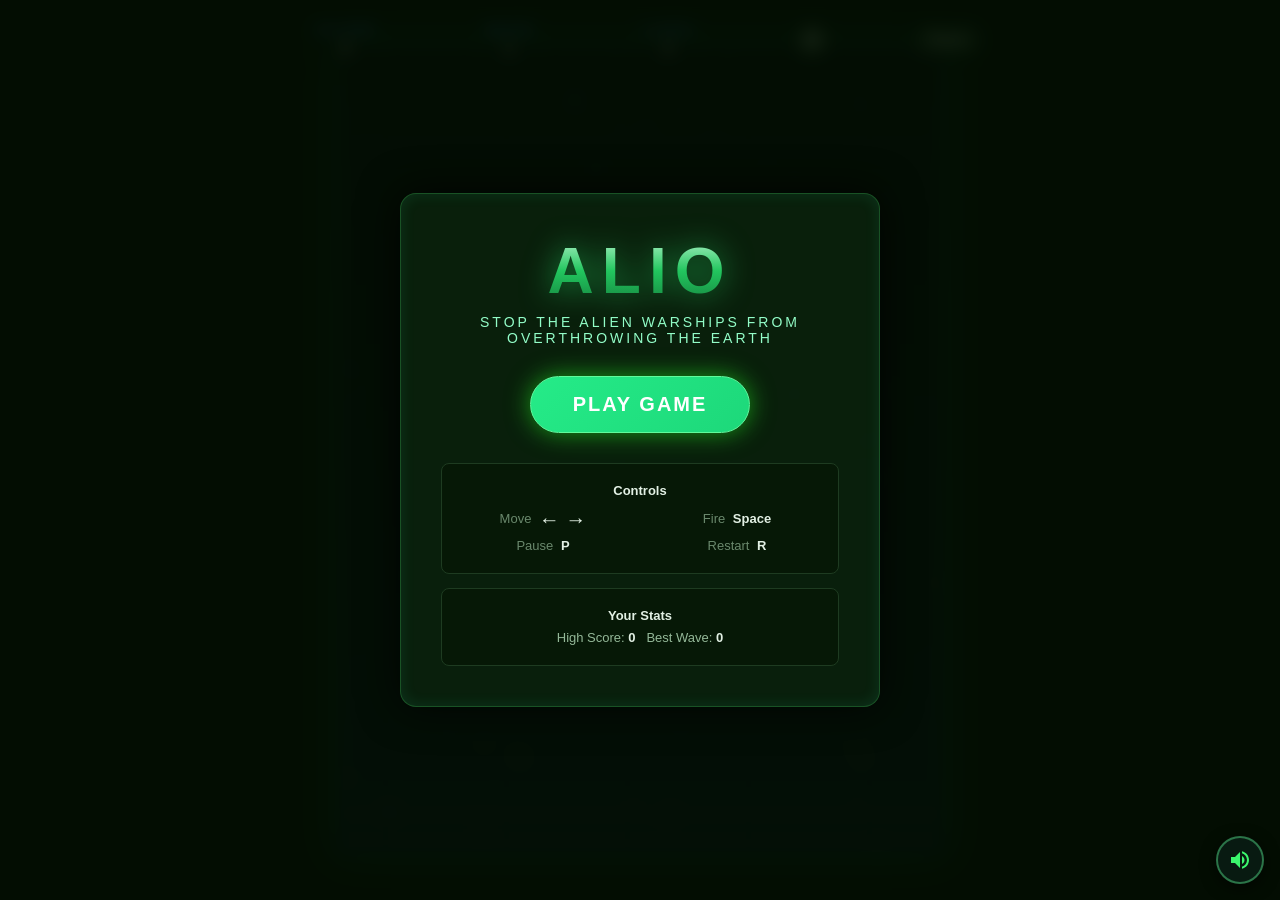
==== index.html @ 16fac97c "Update print statement from 'Hello' to 'Goodbye'" ====
<!DOCTYPE html>
<html lang="en">
<head>
<meta charset="UTF-8">
<meta name="viewport" content="width=device-width, initial-scale=1.0, maximum-scale=1.0, user-scalable=no">
<title>Alio</title>
<link rel="icon" type="image/png" href="alio-fav.png">
<style>
* { box-sizing: border-box; margin: 0; padding: 0; }
html, body {
width: 100%;
height: 100%;
overflow: hidden;
background: #030a06;
color: #eaf2ff;
font-family: 'Segoe UI', Tahoma, Geneva, Verdana, sans-serif;
touch-action: none;
}
body {
display: flex;
justify-content: center;
align-items: center;
}
/* Main fixed-ratio viewport wrapper */
.viewport-container {
position: relative;
width: 100vw;
height: 100vh;
display: flex;
justify-content: center;
align-items: center;
background: #010604;
}
/* Canvas maintains true pixel aspect ratio */
canvas {
display: block;
background: #020c06;
box-shadow: 0 0 35px rgba(0, 255, 136, 0.25);
border: 1px solid #1f3d31;
-webkit-tap-highlight-color: transparent;
-webkit-touch-callout: none;
-webkit-user-select: none;
user-select: none;
touch-action: none;
}
.viewport-container {
touch-action: auto;
}
/* Buttons */
.play-btn, .m-btn, .hud-btn {
-webkit-tap-highlight-color: transparent;
-webkit-user-select: none;
user-select: none;
touch-action: manipulation;
-webkit-touch-callout: none;
}
/* Touch adaptations */
html.is-touch .controls-card { display: none !important; }
html.is-touch .controls-card-mobile { display: block !important; }
html.is-touch .hud-btn { font-size: 14px; }

.overlay-screen {
position: absolute;
top: 0; left: 0; width: 100%; height: 100%;
display: flex;
flex-direction: column;
justify-content: center;
align-items: center;
background: rgba(4, 15, 3, 0.88);
backdrop-filter: blur(8px);
z-index: 10;
transition: opacity 0.3s ease;
}
#win-overlay {
background: rgba(3, 15, 3, 0);
backdrop-filter: blur(2px);
}
#win-overlay .menu-box {
background: rgba(13, 41, 18, 0.28);
border: 1px solid rgba(64, 200, 132, 0.12);
box-shadow: 0 8px 30px rgba(0,0,0,0.5);
}
.hidden {
display: none !important;
}
.menu-box {
text-align: center;
padding: 40px;
border-radius: 16px;
background: rgba(13, 41, 17, 0.7);
border: 1px solid rgba(64, 200, 96, 0.3);
box-shadow: 0 0 40px rgba(0, 0, 0, 0.8), inset 0 0 15px rgba(50, 255, 183, 0.1);
max-width: 480px;
width: 90%;
}
h1.title {
font-size: 52px;
font-weight: 900;
letter-spacing: 8px;
margin-bottom: 6px;
background: linear-gradient(180deg, #bbf7d0 0%, #22c55e 50%, #15803d 100%);
-webkit-background-clip: text;
-webkit-text-fill-color: transparent;
filter: drop-shadow(0 0 15px rgba(34, 197, 94, 0.7));
animation: titleGlowPulse 2.5s ease-in-out infinite alternate, titleFloat 3s ease-in-out infinite;
display: inline-block;
}
@keyframes titleGlowPulse {
0% {
filter: drop-shadow(0 0 12px rgba(34, 197, 94, 0.6)) drop-shadow(0 0 25px rgba(74, 222, 128, 0.4));
}
100% {
filter: drop-shadow(0 0 24px rgba(34, 197, 94, 0.9)) drop-shadow(0 0 45px rgba(74, 222, 128, 0.8));
}
}
@keyframes titleFloat {
0%, 100% {
transform: translateY(0) scale(1);
}
50% {
transform: translateY(-5px) scale(1.03);
}
}
.subtitle {
color: #93fdc8;
font-size: 14px;
letter-spacing: 3px;
margin-bottom: 30px;
text-transform: uppercase;
}
.play-btn {
padding: 16px 42px;
font-size: 20px;
font-weight: 800;
letter-spacing: 2px;
color: #ffffff;
background: linear-gradient(135deg, #25eb88 0%, #1dd87a 100%);
border: 1px solid #60fa9b;
border-radius: 30px;
cursor: pointer;
box-shadow: 0 0 25px rgba(37, 235, 37, 0.6);
transition: transform 0.15s ease, box-shadow 0.15s ease, background 0.15s ease;
text-transform: uppercase;
}
.play-btn:hover {
transform: scale(1.06);
background: linear-gradient(135deg, #3bf66d 0%, #1dd81d 100%);
box-shadow: 0 0 35px rgba(59, 246, 134, 0.9);
}
.play-btn:active {
transform: scale(0.98);
}
.controls-card {
margin-top: 30px;
padding: 16px;
background: rgba(4, 20, 4, 0.6);
border-radius: 8px;
border: 1px solid #1e3b21;
font-size: 13px;
color: #94b898;
line-height: 1.6;
}
.controls-card b {
color: #e2f0e4;
}

/* HUD Header */
.hud-overlay {
position: absolute;
top: 15px;
left: 50%;
transform: translateX(-50%);
width: 90%;
max-width: 680px;
display: flex;
justify-content: space-between;
align-items: center;
font-weight: 800;
font-size: 16px;
letter-spacing: 1px;
z-index: 5;
pointer-events: none;
}
.hud-item {
background: rgba(10, 30, 21, 0.7);
padding: 6px 14px;
border-radius: 20px;
border: 1px solid rgba(255, 255, 255, 0.1);
box-shadow: 0 4px 12px rgba(0,0,0,0.4);
}
.hud-itemz {
color: #3068c2;
padding: 6px 14px;
border-radius: 20px;
border: 1px solid rgba(255, 255, 255, 0.1);
box-shadow: 0 4px 12px rgba(0,0,0,0.4);
text-align: center;
}
.hud-item b {
color: #60fa6a;
}
.hud-itemz b {
color: #f1f1f1;
}
.hud-btn {
pointer-events: auto;
padding: 6px 14px;
font-size: 12px;
font-weight: bold;
background: #1e3b23;
color: #fff;
border: 1px solid #47694a;
border-radius: 20px;
cursor: pointer;
}
.hud-btn:hover { background: #33553f; }

/* Bottom Right Mute Button */
.mute-toggle-btn {
position: fixed;
bottom: 16px;
right: 16px;
z-index: 100;
width: 48px;
height: 48px;
border-radius: 50%;
background: rgba(10, 30, 21, 0.85);
border: 2px solid rgba(96, 250, 155, 0.4);
box-shadow: 0 4px 15px rgba(0,0,0,0.6);
color: #3bf66d;
display: flex;
align-items: center;
justify-content: center;
cursor: pointer;
outline: none;
transition: transform 0.15s ease, border-color 0.15s ease;
}
.mute-toggle-btn:hover {
transform: scale(1.08);
border-color: rgba(96, 250, 155, 0.8);
}
.mute-toggle-btn:active {
transform: scale(0.92);
}
.mute-toggle-btn svg {
width: 24px;
height: 24px;
fill: currentColor;
}

.mobile-controls {
position: absolute;
bottom: 38px;
left: 50%;
transform: translateX(-50%);
display: none;
gap: 12px;
z-index: 12;
pointer-events: auto;
}
.mobile-controls .m-btn {
padding: 12px 16px;
font-size: 16px;
font-weight: 800;
border-radius: 12px;
border: 1px solid rgba(255,255,255,0.08);
background: linear-gradient(180deg,#11271b 0%, #0b2014 100%);
color: #fff;
box-shadow: 0 6px 20px rgba(2, 23, 12, 0.6);
cursor: pointer;
}
.mobile-controls .m-btn:active { transform: scale(0.98); }

@media (max-width: 640px) {
.menu-box { padding: 24px; max-width: 96%; }
h1.title { font-size: 28px; letter-spacing: 3px; }
.subtitle { font-size: 12px; }
.play-btn { padding: 14px 28px; font-size: 18px; }
.controls-card { font-size: 15px; padding: 12px; }
.hud-overlay { top: 6px; font-size: 12px; width: 98%; }
canvas { border-radius: 10px; box-shadow: 0 0 20px rgba(0, 140, 63, 0.22); }
body { padding: env(safe-area-inset-top, 2px) 2px 2px; }
.mobile-controls { display: flex; }
.hud-overlay { position: relative; top: auto; left: auto; transform: none; width: 98%; max-width: none; margin-bottom: 4px; pointer-events: none; }
.hud-overlay #pause-btn { display: none; }
.hud-overlay .hud-item { padding: 4px 8px; }
.mute-toggle-btn { bottom: calc(12px + env(safe-area-inset-bottom, 0px)); right: 12px; width: 42px; height: 42px; }
}

.mobile-controls {
bottom: calc(70px + env(safe-area-inset-bottom, 12px));
}
@media (max-width: 380px) {
.mobile-controls { bottom: calc(120px + env(safe-area-inset-bottom, 10px)); gap:6px; }
.mobile-controls .m-btn { padding: 6px 8px; font-size: 13px; border-radius: 10px; }
#mobile-controller .fire-btn { width: 54px; min-height: 54px; }
.menu-box { padding: 14px; }
}

@media (max-width: 640px) {
.viewport-container { flex-direction: column; align-items: center; }
}

#mobile-controller {
display:none;
position: relative;
width: min(98vw, 760px);
max-width: 760px;
margin-top: 4px;
z-index: 8;
padding: 4px 6px 8px;
touch-action: pan-y;
}
#mobile-controller .ctrl-row {
display:flex;
gap:12px;
align-items:center;
justify-content:space-between;
}
#mobile-controller .ctrl-row > div {
position:relative;
width:100%;
min-width:0;
}
#mobile-controller input[type=range] {
-webkit-appearance: none;
appearance: none;
width: 100%;
height: 42px;
border-radius: 18px;
background: linear-gradient(90deg,#1f422f87,#0f2a1d);
box-shadow: inset 0 0 0 1px rgba(148, 184, 165, 0.2);
touch-action: pan-y;
pointer-events: auto;
padding: 0 8px;
margin: 0;
}
#mobile-controller input[type=range]::-webkit-slider-thumb {
-webkit-appearance: none;
appearance: none;
width: 38px;
height: 38px;
border-radius: 50%;
background: #f8fafc;
border: 3px solid rgba(59, 246, 159, 0.9);
box-shadow: 0 0 0 4px rgba(59, 246, 109, 0.2), 0 4px 12px rgba(0,0,0,0.35);
margin-top: 12px;
cursor: pointer;
}
#mobile-controller input[type=range]::-moz-range-thumb {
width: 38px;
height: 38px;
border: 3px solid rgba(59, 246, 149, 0.9);
border-radius: 50%;
background: #f8fafc;
box-shadow: 0 0 0 4px rgba(59, 246, 109, 0.2), 0 4px 12px rgba(0,0,0,0.35);
cursor: pointer;
}
#mobile-controller input[type=range]::-moz-range-track {
height: 62px;
border-radius: 18px;
background: linear-gradient(90deg,#1f4228,#0f2a18);
}
#mobile-controller .fire-btn {
width: 72px;
aspect-ratio: 1 / 1;
height: auto;
min-height: 72px;
border-radius: 50%;
padding: 0;
box-sizing: border-box;
background: linear-gradient(180deg, #b92f2f 0%, #d10000 100%);
border: 2px solid rgba(255, 40, 40, 0.35);
box-shadow: 0 8px 18px rgba(255,40,40,0.25);
color: #fff;
font-weight: 900;
font-size: 0px;
display: inline-flex;
align-items: center;
justify-content: center;
flex: 0 0 auto;
line-height: 1;
overflow: hidden;
opacity: 0.95;
transition: transform 0.12s ease, filter 0.12s ease;
cursor: pointer;
}
#mobile-controller .fire-btn:active {
transform: scale(0.92);
filter: brightness(1.15);
}
@media (max-width:640px) { #mobile-controller { display:block; } }

@media (max-width: 640px) {
.overlay-screen .menu-box { width: 92% !important; padding: 12px !important; }
.overlay-screen .menu-box .settings-actions { flex-direction: column; gap:8px; align-items: stretch; }
.overlay-screen .menu-box .settings-actions .play-btn { width: 100%; padding: 10px 12px; font-size: 16px; }
.overlay-screen .menu-box .menu-row { flex-direction: column; align-items: stretch; gap:8px; }
.overlay-screen .menu-box label { width: 100%; }
}

.controls-card-mobile { display: none; }
@media (max-width: 640px) {
.controls-card { display: none; }
.controls-card-mobile { display: block; margin-top: 18px; padding: 12px; font-size: 15px; background: rgba(4, 20, 11, 0.6); border-radius:8px; }
}
.controls-card {
line-height: 1.7em;
}
.controls-grid {
display: grid;
grid-template-columns: 1fr 1fr;
gap: 4px 24px;
margin-top: 6px;
}
.ctrl-label {
opacity: 0.7;
margin-right: 4px;
}
@media (max-width: 420px) {
.controls-grid {
grid-template-columns: 1fr;
gap: 4px 0;
}
}
</style>
</head>
<body>
<div class="viewport-container">
<div class="hud-overlay">
<div class="hud-itemz">SCORE<br><b id="score">0</b></div>
<div class="hud-itemz">WAVE<br><b id="wave">1</b></div>
<div class="hud-itemz">LIVES<br><b id="lives">3</b></div>
<div class="hud-itemz" style="padding:4px 8px;">
<button id="top-settings-btn" class="hud-btn" title="Settings" aria-label="Settings" style="padding:6px; display:flex; align-items:center; justify-content:center;">
<img src="cog.png" alt="Settings" style="width:18px;height:18px;display:block;" />
</button>
</div>
<button id="pause-btn" class="hud-btn">Pause</button>
</div>
<canvas id="game" width="720" height="960"></canvas>

<!-- Bottom-Right Floating Mute Toggle -->
<button id="mute-btn" class="mute-toggle-btn" title="Toggle Mute" aria-label="Toggle Mute">
<svg id="mute-icon-unmuted" viewBox="0 0 24 24">
<path d="M3 9v6h4l5 5V4L7 9H3zm13.5 3c0-1.77-1.02-3.29-2.5-4.03v8.05c1.48-.73 2.5-2.25 2.5-4.02zM14 3.23v2.06c2.89.86 5 3.54 5 6.71s-2.11 5.85-5 6.71v2.06c4.01-.91 7-4.49 7-8.77s-2.99-7.86-7-8.77z"/>
</svg>
<svg id="mute-icon-muted" viewBox="0 0 24 24" class="hidden">
<path d="M16.5 12c0-1.77-1.02-3.29-2.5-4.03v2.21l2.45 2.45c.03-.2.05-.41.05-.63zm2.5 0c0 .94-.2 1.82-.54 2.64l1.51 1.51C20.63 14.91 21 13.5 21 12c0-4.28-2.99-7.86-7-8.77v2.06c2.89.86 5 3.54 5 6.71zM4.27 3L3 4.27 7.73 9H3v6h4l5 5v-6.73l4.25 4.25c-.67.52-1.42.93-2.25 1.18v2.06c1.38-.31 2.63-.95 3.69-1.81L19.73 21 21 19.73l-9-9L4.27 3zM12 4L9.91 6.09 12 8.18V4z"/>
</svg>
</button>

<!-- Mobile controller -->
<div id="mobile-controller">
<div class="ctrl-row">
<div style="position:relative; width:100%;">
<input id="mobile-slider" type="range" min="0" max="100" value="50" style="width:100%;" />
</div>
<button id="mobile-fire" class="fire-btn" aria-label="Fire" title="Fire"></button>
</div>
</div>
<div id="start-overlay" class="overlay-screen">
<div class="menu-box">
<h1 class="title" style="font-size: 4rem;">ALIO</h1>
<div class="subtitle">Stop the alien warships from overthrowing the Earth</div>
<button id="play-btn" class="play-btn">Play Game</button>
<div class="controls-card">
<b>Controls</b>
<div class="controls-grid">
<div><span class="ctrl-label">Move</span> <span style="font-size:1.3rem; vertical-align:middle;"><b>&larr; &rarr;</b></span> </div>
<div><span class="ctrl-label">Fire</span> <b>Space</b> </div>
<div><span class="ctrl-label">Pause</span> <b>P</b></div>
<div><span class="ctrl-label">Restart</span> <b>R</b></div>
</div>
</div>
<div id="stats-box" class="controls-card" style="margin-top:14px;">
<b>Your Stats</b><br>
High Score: <b id="stat-high">0</b> &nbsp; Best Wave: <b id="stat-bestwave">0</b>
</div>
</div>
</div>
<div id="win-overlay" class="overlay-screen hidden">
<div class="menu-box">
<div class="subtitle">Earth is safe! Congratulations!</div>
<button id="win-restart-btn" class="play-btn">Play Again</button>
</div>
</div>
<div id="unlock-overlay" class="overlay-screen hidden">
<div class="menu-box">
<h1 class="title">LASER ROD</h1>
<div class="subtitle">You unlocked the laser rod! Continue to equip it.</div>
<button id="unlock-continue-btn" class="play-btn">Continue</button>
</div>
</div>
<div id="final-overlay" class="overlay-screen hidden">
<div class="menu-box">
<h1 class="title">THE FINAL BOSS APPROACHES</h1>
<div class="subtitle">The Final Boss is angry — prepare yourself.</div>
<button id="final-start-btn" class="play-btn">Start Final Battle</button>
</div>
</div>
<!-- Settings overlay -->
<div id="settings-overlay" style="padding: 10px 0;" class="overlay-screen hidden">
<div class="menu-box">
<h2 style="margin-bottom:8px;">Settings</h2>
<div style="color:#cbe1d9; font-size:14px; text-align:left; margin-bottom:12px;">
</div>
<br />
<div style="display:flex; flex-direction:row; justify-content:space-between; align-items:center; gap:0px; padding: 10px 0;">
<label style="font-weight:600; color:#cbd5e1; white-space:nowrap;">Sound</label>
<input id="setting-sound-range" type="range" min="0" max="100" value="100" style="width:80%; accent-color: rgb(7, 148, 7);" />
</div>
<div style="display:flex; flex-direction:row; justify-content:space-between; align-items:center; gap:0px; padding: 10px 0;">
<label style="font-weight:600; color:#cbd5e1; white-space:nowrap;">Music</label>
<input id="setting-music-range" type="range" min="0" max="100" value="50" style="width:80%; accent-color: rgb(7, 148, 7);" />
</div>
<br />
<div class="settings-actions" style="display:flex; gap:10px; justify-content:center;">
<button id="settings-restart-btn" class="play-btn" style="text-transform: none; font-size: 1rem">Restart</button></div><br>
<button id="settings-close-btn" class="play-btn" style="text-transform: none; font-size: 1rem;">Back to Game</button>
</div>
</div>
</div>
</div>
<script>
"use strict";

function detectTouchDevice() {
try {
const params = new URLSearchParams(location.search);
const forceMobile = params.get('mobile') === '1' || params.get('forceMobile') === '1';
const hasOntouch = ('ontouchstart' in window);
const maxTouch = (navigator.maxTouchPoints && navigator.maxTouchPoints > 0);
const coarsePointer = window.matchMedia && window.matchMedia('(pointer:coarse)').matches;
const uaMobile = /Mobi|Android|iPhone|iPad|iPod/.test(navigator.userAgent);
return !!(forceMobile || hasOntouch || maxTouch || coarsePointer || uaMobile);
} catch (e) { return false; }
}
const isTouchDevice = detectTouchDevice();
if (isTouchDevice) document.documentElement.classList.add('is-touch');

if (isTouchDevice) {
try {
const desktopCards = document.querySelectorAll('.controls-card');
desktopCards.forEach(c => c.style.display = 'none');
const mobileCards = document.querySelectorAll('.controls-card-mobile');
mobileCards.forEach(c => c.style.display = 'block');
const pb = document.getElementById('pause-btn'); if (pb) pb.textContent = 'Pause';
const mp = document.getElementById('mobile-pause-btn'); if (mp) mp.textContent = 'Pause';
} catch (e) { }
}

const canvas = document.getElementById("game");
const ctx = canvas.getContext("2d");
const scoreEl = document.getElementById("score");
const waveEl = document.getElementById("wave");
const livesEl = document.getElementById("lives");
const pauseBtn = document.getElementById("pause-btn");
const playBtn = document.getElementById("play-btn");
const startOverlay = document.getElementById("start-overlay");
const muteBtn = document.getElementById("mute-btn");
const muteIconUnmuted = document.getElementById("mute-icon-unmuted");
const muteIconMuted = document.getElementById("mute-icon-muted");
const W = canvas.width;
const H = canvas.height;

// --- RESPONSIVE SCALING FOR IPHONE SE / MOBILE ---
function resizeCanvas() {
const windowWidth = window.innerWidth;
const windowHeight = window.innerHeight;
const targetRatio = W / H;

let newWidth = windowWidth;
if (typeof isTouchDevice !== 'undefined' && isTouchDevice) {
newWidth = Math.min(windowWidth * 0.98, 560);
if (newWidth < 300) newWidth = 300;
}
let newHeight = newWidth / targetRatio;
let controlReserve = (typeof isTouchDevice !== 'undefined' && isTouchDevice) ? 55 : 0;
if ((typeof isTouchDevice !== 'undefined' && isTouchDevice) && windowWidth <= 380) {
controlReserve = 65; // Optimized fit for small screens like iPhone SE
}
const availHeight = Math.max(windowHeight * 0.70, windowHeight - 90 - controlReserve);
if (newHeight > availHeight) {
newHeight = availHeight;
newWidth = Math.floor(newHeight * targetRatio);
}
canvas.style.width = `${newWidth}px`;
canvas.style.height = `${newHeight}px`;
}
window.addEventListener("resize", resizeCanvas);
resizeCanvas();

// --- WEB AUDIO API SOUND & MUSIC SYSTEM ---
let audioCtx = null;
let musicVolume = 0.5; // Starts at 50% volume
let isMuted = false;
let preMuteMasterVol = 1.0;
let preMuteMusicVol = 0.5;
let currentTrack = null;
const tracks = {
rampage: new Audio('rampage.mp3'),
titles: new Audio('titles.mp3')
};
const trackNodes = {};

function initAudio() {
if (!audioCtx) {
audioCtx = new (window.AudioContext || window.webkitAudioContext)();
}
}

function initMusicSystem() {
initAudio();
if (Object.keys(trackNodes).length > 0) return;
Object.keys(tracks).forEach(key => {
const audio = tracks[key];
audio.loop = true;
const source = audioCtx.createMediaElementSource(audio);
const gainNode = audioCtx.createGain();
gainNode.gain.setValueAtTime(0, audioCtx.currentTime);
source.connect(gainNode);
gainNode.connect(audioCtx.destination);
trackNodes[key] = { audio, gainNode };
});
}

function playMusicTrack(targetTrackKey, fadeDuration = 1.2) {
if (!audioCtx) initAudio();
if (audioCtx.state === 'suspended') {
audioCtx.resume().then(() => {}).catch(err => {});
}
initMusicSystem();
const now = audioCtx.currentTime;
if (currentTrack === targetTrackKey) {
const node = trackNodes[targetTrackKey];
if (node && node.audio.paused) {
node.audio.play().catch(e => console.log("Audio play blocked by browser:", e));
node.gainNode.gain.cancelScheduledValues(now);
node.gainNode.gain.setValueAtTime(node.gainNode.gain.value, now);
node.gainNode.gain.linearRampToValueAtTime(musicVolume, now + fadeDuration);
}
return;
}
currentTrack = targetTrackKey;
Object.keys(trackNodes).forEach(key => {
const { audio, gainNode } = trackNodes[key];
gainNode.gain.cancelScheduledValues(now);
if (key === targetTrackKey) {
if (audio.paused) {
audio.play().catch(e => console.log("Audio play blocked by browser:", e));
}
gainNode.gain.setValueAtTime(gainNode.gain.value, now);
gainNode.gain.linearRampToValueAtTime(musicVolume, now + fadeDuration);
} else {
gainNode.gain.setValueAtTime(gainNode.gain.value, now);
gainNode.gain.linearRampToValueAtTime(0, now + fadeDuration);
}
});
}

function toggleMute() {
isMuted = !isMuted;
if (isMuted) {
preMuteMasterVol = masterVolume;
preMuteMusicVol = musicVolume;
masterVolume = 0;
musicVolume = 0;
if (muteIconUnmuted) muteIconUnmuted.classList.add('hidden');
if (muteIconMuted) muteIconMuted.classList.remove('hidden');
} else {
masterVolume = preMuteMasterVol > 0 ? preMuteMasterVol : 1.0;
musicVolume = preMuteMusicVol > 0 ? preMuteMusicVol : 0.5;
if (muteIconUnmuted) muteIconUnmuted.classList.remove('hidden');
if (muteIconMuted) muteIconMuted.classList.add('hidden');
}
const settingSound = document.getElementById('setting-sound-range');
const settingMusic = document.getElementById('setting-music-range');
if (settingSound) settingSound.value = Math.round(masterVolume * 100);
if (settingMusic) settingMusic.value = Math.round(musicVolume * 100);

if (currentTrack && trackNodes[currentTrack] && audioCtx) {
const now = audioCtx.currentTime;
trackNodes[currentTrack].gainNode.gain.cancelScheduledValues(now);
trackNodes[currentTrack].gainNode.gain.setValueAtTime(musicVolume, now);
}
}

if (muteBtn) {
muteBtn.addEventListener('click', toggleMute);
}

function playSound(type) {
if (!audioCtx || !soundEnabled) return;
const now = audioCtx.currentTime;
if (type === 'laser') {
const osc = audioCtx.createOscillator();
const gain = audioCtx.createGain();
osc.type = 'sawtooth';
osc.frequency.setValueAtTime(880, now);
osc.frequency.exponentialRampToValueAtTime(110, now + 0.12);
gain.gain.setValueAtTime(0.15 * masterVolume, now);
gain.gain.linearRampToValueAtTime(0.01 * masterVolume, now + 0.12);
osc.connect(gain);
gain.connect(audioCtx.destination);
osc.start(now);
osc.stop(now + 0.12);
} else if (type === 'power_laser') {
const osc = audioCtx.createOscillator();
const gain = audioCtx.createGain();
osc.type = 'square';
osc.frequency.setValueAtTime(1200, now);
osc.frequency.exponentialRampToValueAtTime(80, now + 0.18);
gain.gain.setValueAtTime(0.2 * masterVolume, now);
gain.gain.linearRampToValueAtTime(0.01 * masterVolume, now + 0.18);
osc.connect(gain);
gain.connect(audioCtx.destination);
osc.start(now);
osc.stop(now + 0.18);
} else if (type === 'enemy_laser') {
const osc = audioCtx.createOscillator();
const gain = audioCtx.createGain();
osc.type = 'triangle';
osc.frequency.setValueAtTime(300, now);
osc.frequency.linearRampToValueAtTime(120, now + 0.15);
gain.gain.setValueAtTime(0.12 * masterVolume, now);
gain.gain.linearRampToValueAtTime(0.01 * masterVolume, now + 0.15);
osc.connect(gain);
gain.connect(audioCtx.destination);
osc.start(now);
osc.stop(now + 0.15);
} else if (type === 'hit') {
const osc = audioCtx.createOscillator();
const gain = audioCtx.createGain();
osc.type = 'square';
osc.frequency.setValueAtTime(220, now);
osc.frequency.linearRampToValueAtTime(60, now + 0.08);
gain.gain.setValueAtTime(0.15 * masterVolume, now);
gain.gain.linearRampToValueAtTime(0.01 * masterVolume, now + 0.08);
osc.connect(gain);
gain.connect(audioCtx.destination);
osc.start(now);
osc.stop(now + 0.08);
} else if (type === 'explosion') {
const osc = audioCtx.createOscillator();
const gain = audioCtx.createGain();
osc.type = 'sawtooth';
osc.frequency.setValueAtTime(120, now);
osc.frequency.exponentialRampToValueAtTime(20, now + 0.35);
gain.gain.setValueAtTime(0.3 * masterVolume, now);
gain.gain.linearRampToValueAtTime(0.01 * masterVolume, now + 0.35);
osc.connect(gain);
gain.connect(audioCtx.destination);
osc.start(now);
osc.stop(now + 0.35);
} else if (type === 'powerup') {
const osc = audioCtx.createOscillator();
const gain = audioCtx.createGain();
osc.type = 'sine';
osc.frequency.setValueAtTime(400, now);
osc.frequency.linearRampToValueAtTime(800, now + 0.25);
gain.gain.setValueAtTime(0.25 * masterVolume, now);
gain.gain.linearRampToValueAtTime(0.01 * masterVolume, now + 0.25);
osc.connect(gain);
gain.connect(audioCtx.destination);
osc.start(now);
osc.stop(now + 0.25);
} else if (type === '1up') {
const notes = [330, 392, 659, 523, 587, 784];
notes.forEach((freq, idx) => {
const osc = audioCtx.createOscillator();
const gain = audioCtx.createGain();
osc.type = 'sine';
osc.frequency.setValueAtTime(freq, now + idx * 0.05);
gain.gain.setValueAtTime(0.2 * masterVolume, now + idx * 0.05);
gain.gain.linearRampToValueAtTime(0.01 * masterVolume, now + idx * 0.05 + 0.08);
osc.connect(gain);
gain.connect(audioCtx.destination);
osc.start(now + idx * 0.05);
osc.stop(now + idx * 0.05 + 0.08);
});
}
}

// --- GAME ENGINE STATE ---
const keys = {};
let gameStarted = false;
let score = 0;
let wave = 1;
let lives = 3;
let gameOver = false;
let isPaused = false;
let waveClearTimer = 0;
let fadeBulletsTimer = 0;
let lastTime = 0;
let enemyShootTimer = 0;
let playerShotCooldown = 0;
let powerShots = 0;
let unlockedLaser = false;
let showUnlockOverlay = false;
let unlockTimer = 0;
let unlockDuration = 2.6;
let showWinOverlay = false;
let laserUnlockShown = false;
let testingSkipEnabled = true;
let nextEnemyId = 1;
let stars = [];
let enemies = [];
let bullets = [];
let enemyBullets = [];
let particles = [];
let confetti = [];
let player;
const touchScaleFactor = isTouchDevice ? 1.18 : 1;
let stats = { highScore: 0, gamesPlayed: 0, wins: 0, bestWave: 0, totalScore: 0 };
let statsUpdated = false;
let soundEnabled = true;
let touchFireEnabled = true;
let prevPaused = false;
let masterVolume = 1.0;

function loadStats() {
try {
const raw = localStorage.getItem('alienSmasherStats');
if (raw) {
const parsed = JSON.parse(raw);
stats = Object.assign(stats, parsed || {});
}
} catch (err) { }
updateStatsUI();
}
function saveStats() {
try { localStorage.setItem('alienSmasherStats', JSON.stringify(stats)); } catch (e) {}
}
function finalizeStats(win) {
if (statsUpdated) return;
stats.gamesPlayed = (stats.gamesPlayed || 0) + 1;
if (win) stats.wins = (stats.wins || 0) + 1;
stats.totalScore = (stats.totalScore || 0) + (score || 0);
stats.bestWave = Math.max(stats.bestWave || 0, wave || 0);
stats.highScore = Math.max(stats.highScore || 0, score || 0);
statsUpdated = true;
saveStats();
updateStatsUI();
}
function updateStatsUI() {
const hs = document.getElementById('highscore'); if (hs) hs.textContent = stats.highScore || 0;
const sg = document.getElementById('stat-games'); if (sg) sg.textContent = stats.gamesPlayed || 0;
const sw = document.getElementById('stat-wins'); if (sw) sw.textContent = stats.wins || 0;
const sb = document.getElementById('stat-bestwave'); if (sb) sb.textContent = stats.bestWave || 0;
const sh = document.getElementById('stat-high'); if (sh) sh.textContent = stats.highScore || 0;
}

for (let i = 0; i < 130; i++) {
stars.push({
x: Math.random() * W,
y: Math.random() * H,
r: Math.random() * 1.7 + .3,
speed: Math.random() * 25 + 8,
alpha: Math.random() * .7 + .2
});
}

function startGame() {
initAudio();
initMusicSystem();
gameStarted = true;
startOverlay.classList.add("hidden");
resetGame();
}

function resetGame() {
score = 0;
wave = 1;
lives = 3;
gameOver = false;
isPaused = false;
waveClearTimer = 0;
fadeBulletsTimer = 0;
enemyShootTimer = 0;
playerShotCooldown = 0;
powerShots = 0;
unlockedLaser = false;
bullets = [];
enemyBullets = [];
particles = [];
confetti = [];
showWinOverlay = false;
laserUnlockShown = false;
const winEl = document.getElementById('win-overlay'); if (winEl) winEl.classList.add('hidden');
const finalEl = document.getElementById('final-overlay'); if (finalEl) finalEl.classList.add('hidden');
const unlockEl = document.getElementById('unlock-overlay'); if (unlockEl) unlockEl.classList.add('hidden');
enemies = [];
const playerScale = isTouchDevice ? 1.18 : 1;
player = {
x: W / 2,
y: H - 85,
width: 38 * playerScale,
height: 30 * playerScale,
speed: 450,
invincible: 0
};
createWave();
updateHUD();
statsUpdated = false;
pauseBtn.textContent = "Pause (P)";
const mpBtn = document.getElementById('mobile-pause-btn'); if (mpBtn) mpBtn.textContent = 'Pause';
}

function togglePause() {
if (gameOver || !gameStarted) return;
isPaused = !isPaused;
pauseBtn.textContent = isPaused ? "Resume (R)" : "Pause (P)";
const mp = document.getElementById('mobile-pause-btn'); if (mp) mp.textContent = isPaused ? 'Resume' : 'Pause';
}

function updateHUD() {
scoreEl.textContent = score;
waveEl.textContent = wave;
livesEl.textContent = lives;
const hs = document.getElementById('highscore'); if (hs) hs.textContent = stats.highScore || 0;
}

function createWave() {
enemies = [];
playMusicTrack('rampage');
const mobileEnemyScale = isTouchDevice ? 1.18 : 1;
const isBossWave = wave % 5 === 0;
if (isBossWave) {
const bossTier = wave / 5;
let hp = 10 + bossTier * 8;
if (bossTier === 6) hp = hp * 2;
const baseBossSize = (bossTier === 6) ? 55 : Math.min(80, 55 + bossTier * 5);
const size = baseBossSize * mobileEnemyScale;
enemies.push({
x: W / 2,
y: 140,
baseX: W / 2,
id: nextEnemyId++,
row: 0,
col: 0,
size: size,
boss: true,
bossTier: bossTier,
miniBoss: false,
hp: hp,
maxHp: hp,
alive: true,
phase: 0,
dive: false,
diveT: 0,
diveDir: 1,
hitTimer: 0,
heartsSpawned: 0
});
if (bossTier === 2) {
enemies.push({
x: W / 2,
y: 220,
baseX: W / 2,
id: nextEnemyId++,
row: 1,
col: 0,
size: 42 * mobileEnemyScale,
boss: false,
miniBoss: true,
hp: 3,
maxHp: 3,
alive: true,
phase: Math.PI / 2,
dive: false,
diveT: 0,
diveDir: 1,
hitTimer: 0
});
} else if (bossTier >= 3) {
enemies.push({
x: W / 2 - 160,
y: 180,
baseX: W / 2 - 160,
id: nextEnemyId++,
row: 1,
col: 0,
size: 42 * mobileEnemyScale,
boss: false,
miniBoss: true,
hp: 3,
maxHp: 3,
alive: true,
phase: Math.PI / 2,
dive: false,
diveT: 0,
diveDir: -1,
hitTimer: 0
});
enemies.push({
x: W / 2 + 160,
y: 180,
baseX: W / 2 + 160,
id: nextEnemyId++,
row: 1,
col: 1,
size: 42 * mobileEnemyScale,
boss: false,
miniBoss: true,
hp: 3,
maxHp: 3,
alive: true,
phase: Math.PI,
dive: false,
diveDir: 1,
hitTimer: 0
});
}
} else {
const regularCount = Math.min(20, 8 + Math.floor((wave - 1) * 1.2));
const cols = 5;
const spacingX = 92;
const startX = W / 2 - ((cols - 1) * spacingX) / 2;
const rows = Math.ceil(regularCount / cols);
const hasMiniBosses = wave >= 10;
const miniBossIndexes = hasMiniBosses ? [0, Math.min(regularCount - 1, cols - 1)] : [];
for (let i = 0; i < regularCount; i++) {
const row = Math.floor(i / cols);
const col = i % cols;
const x = startX + col * spacingX;
const y = 105 + row * 62;
const isMini = miniBossIndexes.includes(i);
const isPurple = (!isMini && wave > 4 && Math.random() < 0.10);
const hp = isMini ? 3 : (isPurple ? 2 : 1);
const baseSize = isMini ? 42 : 42; // O.G. enemy size increased from 32 to 38
enemies.push({
id: nextEnemyId++,
x: x,
y: y,
baseX: x,
row: row,
col: col,
size: baseSize * mobileEnemyScale,
boss: false,
miniBoss: isMini,
returning: false,
returnT: 0,
returnDuration: 0.8,
returnStartX: x,
returnStartY: y,
purple: isPurple,
hp: hp,
maxHp: hp,
alive: true,
phase: Math.random() * Math.PI * 2,
dive: false,
diveT: 0,
diveDir: Math.random() < .5 ? -1 : 1,
hitTimer: 0,
fastShooter: (wave > 3) && (row === rows - 1)
});
}
}
}

function shootPlayer() {
if (!gameStarted || playerShotCooldown > 0 || gameOver || isPaused) return;
if (bullets.length >= 5) return;
const isPowered = powerShots > 0;
if (isPowered) powerShots--;
if (unlockedLaser) {
const laserMultiplier = isTouchDevice ? 1.15 : 1;
bullets.push({
x: player.x,
y: player.y - 22,
vx: 0,
vy: -720,
radius: 3 * laserMultiplier,
laser: true,
length: 48 * laserMultiplier
});
playSound('power_laser');
playerShotCooldown = 0.08;
} else {
bullets.push({
x: player.x,
y: player.y - 22,
vx: 0,
vy: -720,
radius: (isPowered ? 8 : 4) * (isTouchDevice ? 1.15 : 1),
powered: isPowered
});
playSound(isPowered ? 'power_laser' : 'laser');
playerShotCooldown = 0.15;
}
updateHUD();
}

function shootEnemy(enemy) {
if (!enemy.alive) return;
// Rule check: Do not shoot while off screen
if (enemy.y < 0 || enemy.x < 0 || enemy.x > W) return;

const bulletSpeed = 200 + wave * 10;
if (enemy.boss) {
const canSpawnHeart = (enemy.heartsSpawned || 0) < 5;
const isHeartShot = canSpawnHeart && (Math.random() < 0.05);
if (isHeartShot) {
enemy.heartsSpawned = (enemy.heartsSpawned || 0) + 1;
enemyBullets.push({
x: enemy.x,
y: enemy.y + enemy.size / 2,
vx: 0,
vy: bulletSpeed * 0.8,
radius: 14 * (isTouchDevice ? 1.15 : 1),
alpha: 1,
isHeart: true,
ownerId: enemy.id
});
} else {
const tier = enemy.bossTier || Math.max(1, Math.floor(wave / 5));
const baseCount = 3;
const extra = Math.max(0, tier - 2);
const desired = baseCount + extra;
const existing = enemyBullets.filter(b => b.ownerId === enemy.id).length;
const allowed = Math.max(0, 4 - existing);
const count = Math.min(desired, allowed);
const spacing = 40;
const start = -((count - 1) / 2) * spacing;
for (let i = 0; i < count; i++) {
const offsetX = start + i * spacing;
const vx = (offsetX / spacing) * 50;
const vy = bulletSpeed + Math.abs(vx) * 0.5;
enemyBullets.push({ x: enemy.x + offsetX, y: enemy.y + enemy.size / 2, vx: vx, vy: vy, radius: 8 * (isTouchDevice ? 1.15 : 1), alpha: 1, isHeart: false, ownerId: enemy.id });
}
}
} else if (enemy.miniBoss) {
// Green alien bullets
enemyBullets.push({ x: enemy.x - 12, y: enemy.y + enemy.size / 2, vx: -20, vy: bulletSpeed, radius: 7 * (isTouchDevice ? 1.15 : 1), alpha: 1, isHeart: false, tint: 'mini', ownerId: enemy.id });
enemyBullets.push({ x: enemy.x + 12, y: enemy.y + enemy.size / 2, vx: 20, vy: bulletSpeed, radius: 7 * (isTouchDevice ? 1.15 : 1), alpha: 1, isHeart: false, tint: 'mini', ownerId: enemy.id });
} else {
const regularBullet = { x: enemy.x, y: enemy.y + enemy.size / 2, vx: 0, vy: bulletSpeed, radius: 7 * (isTouchDevice ? 1.15 : 1), alpha: 1, isHeart: false };
if (enemy.fastShooter) {
regularBullet.tint = 'back';
regularBullet.vy = bulletSpeed + 40;
}
regularBullet.ownerId = enemy.id;
enemyBullets.push(regularBullet);
}
playSound('enemy_laser');
}

function chooseShooter() {
// Filter for enemies that are alive AND currently on screen
const livingOnScreen = enemies.filter(e => e.alive && e.y >= 0 && e.x >= 0 && e.x <= W);
if (!livingOnScreen.length) return;
const fast = livingOnScreen.filter(e => e.fastShooter);
let shooter;
if (fast.length && Math.random() < 0.7) {
shooter = fast[Math.floor(Math.random() * fast.length)];
} else {
shooter = livingOnScreen[Math.floor(Math.random() * livingOnScreen.length)];
}
shootEnemy(shooter);
}

function spawnExplosion(x, y, amount = 14) {
for (let i = 0; i < amount; i++) {
const a = Math.random() * Math.PI * 2;
const speed = Math.random() * 180 + 60;
particles.push({
x, y,
vx: Math.cos(a) * speed,
vy: Math.sin(a) * speed,
life: Math.random() * .55 + .3,
maxLife: .85,
size: Math.random() * 3 + 1
});
}
}

function spawnConfetti(amount = 120) {
confetti = [];
const colors = ['#ff4d6d','#ffd166','#7ee787','#9ad0ff','#ff99cc'];
for (let i = 0; i < amount; i++) {
confetti.push({
x: Math.random() * W,
y: -Math.random() * 80,
vx: (Math.random() - 0.5) * 160,
vy: Math.random() * 140 + 60,
size: Math.random() * 8 + 6,
angle: Math.random() * Math.PI * 2,
va: (Math.random() - 0.5) * 6,
color: colors[Math.floor(Math.random() * colors.length)],
life: Math.random() * 4 + 2
});
}
}

function updateConfetti(dt) {
for (const c of confetti) {
c.x += c.vx * dt;
c.y += c.vy * dt;
c.vy += 300 * dt;
c.angle += c.va * dt;
c.life -= dt;
}
confetti = confetti.filter(c => c.life > 0 && c.y < H + 200);
}

function drawConfetti() {
for (const c of confetti) {
ctx.save();
ctx.translate(c.x, c.y);
ctx.rotate(c.angle);
ctx.fillStyle = c.color;
ctx.fillRect(-c.size/2, -c.size/2, c.size, c.size*0.6);
ctx.restore();
}
}

function circleHit(a, b, radius) {
return Math.hypot(a.x - b.x, a.y - b.y) < radius;
}

function circleRectCollision(circle, rect) {
const rectLeft = rect.x - rect.width / 2;
const rectRight = rect.x + rect.width / 2;
const rectTop = rect.y - rect.height / 2;
const rectBottom = rect.y + rect.height / 2;
const nearestX = Math.max(rectLeft, Math.min(circle.x, rectRight));
const nearestY = Math.max(rectTop, Math.min(circle.y, rectBottom));
const dx = circle.x - nearestX;
const dy = circle.y - nearestY;
const r = (circle.radius || 0) + 2;
return (dx * dx + dy * dy) < (r * r);
}

function damagePlayer() {
if (player.invincible > 0 || gameOver) return;
lives--;
player.invincible = 2.0;
spawnExplosion(player.x, player.y, 22);
playSound('explosion');
updateHUD();
if (lives <= 0) {
gameOver = true;
playMusicTrack('titles');
finalizeStats(false);
}
}

function update(dt) {
if (!gameStarted || isPaused) return;
for (const s of stars) {
s.y += s.speed * dt;
if (s.y > H) {
s.y = 0;
s.x = Math.random() * W;
}
}
if (gameOver) {
updateParticles(dt);
if (showWinOverlay) updateConfetti(dt);
return;
}
playerShotCooldown = Math.max(0, playerShotCooldown - dt);
player.invincible = Math.max(0, player.invincible - dt);
let direction = 0;
if (keys["ArrowLeft"] || keys["a"] || keys["A"]) direction -= 1;
if (keys["ArrowRight"] || keys["d"] || keys["D"]) direction += 1;
player.x += direction * player.speed * dt;
player.x = Math.max(28, Math.min(W - 28, player.x));
if (keys[" "] || keys["Spacebar"]) shootPlayer();

const formationSpeed = 30 + wave * 3;
const formationOffset = Math.sin(performance.now() / 900) * formationSpeed;

for (const e of enemies) {
if (!e.alive) continue;
if (e.hitTimer > 0) e.hitTimer = Math.max(0, e.hitTimer - dt);
if (e.boss) {
e.x = e.baseX + Math.sin(performance.now() / 700) * (160 + wave * 3);
if (e.bossTier === 6) {
// Final Boss movement: occasionally swoops 50% down towards player
const swoopCycle = Math.sin(performance.now() / 1500);
const swoopOffset = Math.max(0, swoopCycle) * (H * 0.5 - 130);
e.y = 130 + swoopOffset + Math.cos(performance.now() / 1000) * 15;
} else {
e.y = 130 + Math.cos(performance.now() / 1000) * 15;
}
} else if (e.dive) {
e.diveT += dt;
e.x += e.diveDir * (70 + wave * 5) * dt;
e.y += (90 + wave * 6) * dt;
if (e.diveT > 3.0 || e.y > H + 60 || e.x < -60 || e.x > W + 60) {
e.dive = false;
e.diveT = 0;
e.returning = true;
e.returnT = 0;
e.targetX = e.baseX;
e.targetY = 100 + e.row * 58;
e.returnStartX = e.x < 0 ? -20 : (e.x > W ? W + 20 : e.x);
e.returnStartY = e.y > H ? -40 : e.y;
e.returnDuration = 2.8; // Faster return speed
}
} else {
if (e.returning) {
e.returnT = Math.min(e.returnDuration, e.returnT + dt);
const tNorm = Math.min(1, e.returnT / e.returnDuration);
const easeFunc = (v) => v * v * (3 - 2 * v);
const v = easeFunc(tNorm);
e.x = e.returnStartX + (e.targetX - e.returnStartX) * v;
e.y = e.returnStartY + (e.targetY - e.returnStartY) * v;

if (e.returnT >= e.returnDuration) {
e.returning = false;
e.returnT = 0;
e.x = e.targetX;
e.y = e.targetY;
}
} else {
const desiredX = e.baseX + formationOffset;
const desiredY = 100 + e.row * 58 + Math.sin(performance.now() / 700 + e.phase) * 3;
const smoothK = Math.min(1, dt * 8);
e.x += (desiredX - e.x) * smoothK;
e.y += (desiredY - e.y) * smoothK;
}
}
if (!e.boss && Math.random() < dt * (0.02 + wave * 0.008)) {
e.dive = true;
e.diveT = 0;
}
}

const allEnemiesDefeated = enemies.every(e => !e.alive);
if (!allEnemiesDefeated) {
enemyShootTimer -= dt;
if (enemyShootTimer <= 0) {
chooseShooter();
const minDelay = Math.max(.25, 1.4 - wave * .05);
enemyShootTimer = minDelay + Math.random() * 0.6;
}
for (const b of enemyBullets) {
b.x += b.vx * dt;
b.y += b.vy * dt;
if (circleRectCollision(b, player)) {
b.y = H + 100;
if (b.isHeart) {
lives++;
playSound('1up');
updateHUD();
} else {
damagePlayer();
}
}
}
enemyBullets = enemyBullets.filter(b => b.y < H + 30 && b.x > -30 && b.x < W + 30);
} else {
fadeBulletsTimer += dt;
for (const b of enemyBullets) {
b.alpha = Math.max(0, 1 - fadeBulletsTimer / 0.6);
}
if (fadeBulletsTimer >= 0.6) {
enemyBullets = [];
}
waveClearTimer += dt;
if (waveClearTimer > 1.2) {
const nextWave = wave + 1;
if (nextWave === 30) {
const finalEl = document.getElementById('final-overlay');
if (finalEl) finalEl.classList.remove('hidden');
isPaused = true;
waveClearTimer = 0;
fadeBulletsTimer = 0;
} else if (wave >= 30) {
showWinOverlay = true;
gameOver = true;
playMusicTrack('titles');
const winEl = document.getElementById('win-overlay'); if (winEl) winEl.classList.remove('hidden');
spawnConfetti(160);
} else {
wave++;
waveClearTimer = 0;
fadeBulletsTimer = 0;
bullets = [];
enemyBullets = [];
createWave();
updateHUD();
}
}
}

for (const b of bullets) b.y += b.vy * dt;
bullets = bullets.filter(b => b.laser ? (b.y > -(b.length || 0)) : (b.y > -20));
for (const b of bullets) {
for (const e of enemies) {
if (!e.alive) continue;
if (b.laser) {
const laserWidth = 4;
const top = b.y - (b.length || 48);
const bottom = b.y;
const overlapY = (e.y + e.size/2) >= top && (e.y - e.size/2) <= bottom;
if (Math.abs(b.x - e.x) < e.size / 2 + laserWidth / 2 && overlapY) {
e.hp--;
e.hitTimer = 0.08;
if (e.hp <= 0) {
e.alive = false;
score += e.boss ? 1000 : (e.miniBoss ? 300 : 100);
spawnExplosion(e.x, e.y, e.boss ? 40 : (e.miniBoss ? 24 : 13));
playSound('explosion');
if (e.miniBoss) {
powerShots += 5;
playSound('powerup');
}
updateHUD();
} else {
spawnExplosion(e.x, e.y, 5);
playSound('hit');
updateHUD();
}
}
} else {
const hitRadius = e.size * .55;
if (Math.hypot(b.x - e.x, b.y - e.y) < hitRadius + b.radius) {
b.y = -100;
e.hp--;
e.hitTimer = 0.08;
if (e.hp <= 0) {
e.alive = false;
score += e.boss ? 1000 : (e.miniBoss ? 300 : 100);
spawnExplosion(e.x, e.y, e.boss ? 40 : (e.miniBoss ? 24 : 13));
playSound('explosion');
if (e.miniBoss) {
powerShots += 5;
playSound('powerup');
}
updateHUD();
if (e.boss) {
const tier = e.bossTier || Math.max(1, Math.floor(wave / 5));
if (tier === 4) {
if (!laserUnlockShown) {
const unlockEl = document.getElementById('unlock-overlay');
if (unlockEl) unlockEl.classList.remove('hidden');
isPaused = true;
laserUnlockShown = true;
}
}
if (tier === 6) {
showWinOverlay = true;
gameOver = true;
playMusicTrack('titles');
const winEl = document.getElementById('win-overlay'); if (winEl) winEl.classList.remove('hidden');
spawnConfetti(160);
finalizeStats(true);
}
}
} else {
spawnExplosion(e.x, e.y, 5);
playSound('hit');
updateHUD();
}
break;
}
}
}
}

for (const e of enemies) {
if (e.alive && e.y > H - 130) {
const horizOverlap = Math.abs(e.x - player.x) < (player.width / 2 + e.size / 2 + 6);
e.alive = false;
if (horizOverlap) damagePlayer();
}
}
bullets = bullets.filter(b => b.y > -50);
updateParticles(dt);
}

function updateParticles(dt) {
for (const p of particles) {
p.x += p.vx * dt;
p.y += p.vy * dt;
p.vx *= .985;
p.vy *= .985;
p.life -= dt;
}
particles = particles.filter(p => p.life > 0);
}

function drawStars() {
for (const s of stars) {
ctx.globalAlpha = s.alpha;
ctx.fillStyle = "#d8e6ff";
ctx.beginPath();
ctx.arc(s.x, s.y, s.r, 0, Math.PI * 2);
ctx.fill();
}
ctx.globalAlpha = 1;
}

function drawPlayer() {
ctx.save();
ctx.translate(player.x, player.y);
let mainColor = "#dbe8ff";
let strokeColor = powerShots > 0 ? "#00e5ff" : "#7188bd";
let coreColor = powerShots > 0 ? "#0066aa" : "#1b3e83";
let wingColor = powerShots > 0 ? "#00f0ff" : "#a9c8ff";
if (player.invincible > 0) {
const flashStep = Math.floor(player.invincible * 18) % 4;
if (flashStep === 0) {
mainColor = "#ff3333";
strokeColor = "#ffffff";
coreColor = "#990000";
wingColor = "#ff9999";
} else if (flashStep === 1) {
mainColor = "#ffff33";
strokeColor = "#ffaa00";
coreColor = "#888800";
wingColor = "#ffffaa";
} else if (flashStep === 2) {
mainColor = "#ffffff";
strokeColor = "#ffffff";
coreColor = "#cccccc";
wingColor = "#ffffff";
} else {
mainColor = "#ff7700";
strokeColor = "#ff3300";
coreColor = "#993300";
wingColor = "#ffbb66";
}
}
ctx.beginPath();
ctx.moveTo(0, -25);
ctx.lineTo(30, 18);
ctx.lineTo(7, 12);
ctx.lineTo(0, 27);
ctx.lineTo(-7, 12);
ctx.lineTo(-30, 18);
ctx.closePath();
ctx.fillStyle = mainColor;
ctx.fill();
ctx.lineWidth = 2;
ctx.strokeStyle = strokeColor;
ctx.stroke();
ctx.beginPath();
ctx.moveTo(0, -18);
ctx.lineTo(10, 10);
ctx.lineTo(0, 7);
ctx.lineTo(-10, 10);
ctx.closePath();
ctx.fillStyle = coreColor;
ctx.fill();
ctx.beginPath();
ctx.moveTo(-13, 17);
ctx.lineTo(-7, 27);
ctx.lineTo(-2, 16);
ctx.closePath();
ctx.fillStyle = wingColor;
ctx.fill();
ctx.beginPath();
ctx.moveTo(13, 17);
ctx.lineTo(7, 27);
ctx.lineTo(2, 16);
ctx.closePath();
ctx.fill();
if (showWinOverlay) {
ctx.strokeStyle = 'rgba(255,255,255,0.95)';
ctx.lineWidth = 4;
ctx.beginPath();
ctx.arc(0, 0, 32, 0, Math.PI * 2);
ctx.stroke();
}
ctx.restore();
}

function drawEnemy(e) {
ctx.save();
ctx.translate(e.x, e.y);
const s = e.size;

let baseFill = "#3f687e";
let strokeFill = "#7fb4c9";
let coreFill = "#5c91a7";

if (e.hitTimer > 0) {
baseFill = "#ff3333";
strokeFill = "#ffffff";
coreFill = "#ffffaa";
} else if (e.boss) {
if (e.bossTier === 6) {
baseFill = "#d93838";
strokeFill = "#ff9999";
coreFill = "#ffea79";
} else {
baseFill = "#a82e5f";
strokeFill = "#ff69b4";
coreFill = "#ffd36b";
}
} else if (e.miniBoss) {
baseFill = "#2e9354";
strokeFill = "#78f0a6";
coreFill = "#a3ffca";
} else if (e.purple) {
baseFill = "#7b3fa8";
strokeFill = "#d499ff";
coreFill = "#e6c2ff";
} else if (e.fastShooter) {
baseFill = "#d97724";
strokeFill = "#ffbc75";
coreFill = "#ffe3a3";
}

ctx.fillStyle = baseFill;
ctx.strokeStyle = strokeFill;
ctx.lineWidth = 2.5;

if (e.boss) {
if (e.bossTier === 6) {
ctx.beginPath();
ctx.arc(0, -s * 0.1, s * 0.45, Math.PI * 1.1, Math.PI * 1.9);
ctx.lineTo(0, -s * 0.1);
ctx.closePath();
ctx.fill();
ctx.stroke();

ctx.beginPath();
ctx.arc(0, 0, s * 0.4, Math.PI, 0);
ctx.closePath();
ctx.fill();
ctx.stroke();

ctx.beginPath();
ctx.ellipse(0, s * 0.2, s * 0.35, s * 0.15, 0, 0, Math.PI * 2);
ctx.fill();
ctx.stroke();

ctx.fillStyle = coreFill;
ctx.beginPath();
ctx.arc(0, -s * 0.1, s * 0.18, 0, Math.PI * 2);
ctx.fill();

ctx.strokeStyle = strokeFill;
ctx.beginPath();
ctx.moveTo(-s * 0.2, s * 0.35); ctx.lineTo(-s * 0.3, s * 0.6);
ctx.moveTo(0, s * 0.35); ctx.lineTo(0, s * 0.65);
ctx.moveTo(s * 0.2, s * 0.35); ctx.lineTo(s * 0.3, s * 0.6);
ctx.stroke();
} else {
// REDESIGNED ADVANCED REGULAR BOSS SPACESHIP
// Main central fuselage
ctx.beginPath();
ctx.moveTo(0, -s * 0.55);
ctx.lineTo(s * 0.18, -s * 0.2);
ctx.lineTo(s * 0.22, s * 0.25);
ctx.lineTo(s * 0.1, s * 0.48);
ctx.lineTo(-s * 0.1, s * 0.48);
ctx.lineTo(-s * 0.22, s * 0.25);
ctx.lineTo(-s * 0.18, -s * 0.2);
ctx.closePath();
ctx.fill();
ctx.stroke();

// Advanced swept-forward outer wings
ctx.beginPath();
ctx.moveTo(-s * 0.18, -s * 0.1);
ctx.lineTo(-s * 0.6, s * 0.15);
ctx.lineTo(-s * 0.52, s * 0.38);
ctx.lineTo(-s * 0.2, s * 0.2);
ctx.closePath();
ctx.fill();
ctx.stroke();

ctx.beginPath();
ctx.moveTo(s * 0.18, -s * 0.1);
ctx.lineTo(s * 0.6, s * 0.15);
ctx.lineTo(s * 0.52, s * 0.38);
ctx.lineTo(s * 0.2, s * 0.2);
ctx.closePath();
ctx.fill();
ctx.stroke();

// Dual energy cannons
ctx.beginPath();
ctx.rect(-s * 0.58, s * 0.1, s * 0.05, s * 0.35);
ctx.rect(s * 0.53, s * 0.1, s * 0.05, s * 0.35);
ctx.fillStyle = strokeFill;
ctx.fill();

// Cockpits & glowing core element
ctx.fillStyle = coreFill;
ctx.beginPath();
ctx.ellipse(0, -s * 0.15, s * 0.09, s * 0.2, 0, 0, Math.PI * 2);
ctx.fill();
ctx.beginPath();
ctx.arc(-s * 0.35, s * 0.15, s * 0.06, 0, Math.PI * 2);
ctx.arc(s * 0.35, s * 0.15, s * 0.06, 0, Math.PI * 2);
ctx.fill();

// Thruster flame trails
ctx.fillStyle = strokeFill;
ctx.beginPath();
ctx.moveTo(-s * 0.12, s * 0.48); ctx.lineTo(-s * 0.06, s * 0.62); ctx.lineTo(0, s * 0.48);
ctx.moveTo(0, s * 0.48); ctx.lineTo(s * 0.06, s * 0.62); ctx.lineTo(s * 0.12, s * 0.48);
ctx.fill();
}
} else {
ctx.beginPath();
ctx.moveTo(-s * 0.48, -s * 0.42);
ctx.lineTo(s * 0.48, -s * 0.42);
ctx.lineTo(0, s * 0.48);
ctx.closePath();
ctx.fill();

ctx.beginPath();
ctx.moveTo(-s * 0.28, -s * 0.25);
ctx.lineTo(s * 0.28, -s * 0.25);
ctx.lineTo(s * 0.18, s * 0.12);
ctx.lineTo(-s * 0.18, s * 0.12);
ctx.closePath();
ctx.fillStyle = "#020c06";
ctx.fill();

ctx.stroke();

if (e.miniBoss) { 
ctx.fillStyle = baseFill;
ctx.beginPath();
ctx.moveTo(-s * 0.35, s * 0.05);
ctx.lineTo(-s * 0.45, s * 0.4);
ctx.lineTo(-s * 0.22, s * 0.25);
ctx.closePath();
ctx.fill(); ctx.stroke();

ctx.beginPath();
ctx.moveTo(s * 0.35, s * 0.05);
ctx.lineTo(s * 0.45, s * 0.4);
ctx.lineTo(s * 0.22, s * 0.25);
ctx.closePath();
ctx.fill(); ctx.stroke();
} else if (e.fastShooter) {
ctx.fillStyle = baseFill;
ctx.beginPath();
ctx.moveTo(-s * 0.32, -s * 0.1);
ctx.lineTo(-s * 0.6, s * 0.05);
ctx.lineTo(-s * 0.2, s * 0.25);
ctx.closePath();
ctx.fill(); ctx.stroke();

ctx.beginPath();
ctx.moveTo(s * 0.32, -s * 0.1);
ctx.lineTo(s * 0.6, s * 0.05);
ctx.lineTo(s * 0.2, s * 0.25);
ctx.closePath();
ctx.fill(); ctx.stroke();
} else if (e.purple) {
ctx.fillStyle = baseFill;
ctx.beginPath();
ctx.arc(0, s * 0.18, s * 0.14, 0, Math.PI * 2);
ctx.fill(); ctx.stroke();
}

ctx.fillStyle = coreFill;
ctx.beginPath();
ctx.arc(0, -s * 0.3, s * 0.08, 0, Math.PI * 2);
ctx.fill();
}

if (e.hp < e.maxHp || e.boss || e.miniBoss) {
ctx.fillStyle = "#1b2030";
ctx.fillRect(-s / 2, -s / 2 - 12, s, 6);
ctx.fillStyle = e.boss ? "#ff3366" : (e.miniBoss ? "#ffaa00" : "#ffbf62");
ctx.fillRect(-s / 2, -s / 2 - 12, s * (e.hp / e.maxHp), 6);
}
ctx.restore();
}

function drawBullets() {
for (const b of bullets) {
ctx.save();
if (b.laser) {
const lw = 4;
const h = b.length || 48;
ctx.fillStyle = "#ff3333";
ctx.shadowBlur = 6;
ctx.shadowColor = "#ff4444";
ctx.fillRect(b.x - lw/2, b.y - h, lw, h);
} else if (b.powered) {
ctx.fillStyle = "#a6f3ff";
ctx.shadowBlur = 14;
ctx.shadowColor = "#00e5ff";
ctx.fillRect(b.x - 5, b.y - 12, 10, 24);
} else {
ctx.fillStyle = "#dcecff";
ctx.shadowBlur = 10;
ctx.shadowColor = "#9bc5ff";
ctx.fillRect(b.x - 2, b.y - 8, 4, 16);
}
ctx.restore();
}
for (const b of enemyBullets) {
ctx.save();
ctx.globalAlpha = b.alpha !== undefined ? b.alpha : 1;
if (b.isHeart) {
ctx.fillStyle = "#ff3366";
ctx.shadowBlur = 15;
ctx.shadowColor = "#ff3366";
ctx.beginPath();
const r = b.radius;
ctx.moveTo(b.x, b.y + r * 0.4);
ctx.bezierCurveTo(b.x, b.y - r * 0.5, b.x - r, b.y - r * 0.5, b.x - r, b.y + r * 0.1);
ctx.bezierCurveTo(b.x - r, b.y + r * 0.6, b.x, b.y + r, b.x, b.y + r);
ctx.bezierCurveTo(b.x, b.y + r, b.x + r, b.y + r * 0.6, b.x + r, b.y + r * 0.1);
ctx.bezierCurveTo(b.x + r, b.y - r * 0.5, b.x, b.y - r * 0.5, b.x, b.y + r * 0.4);
ctx.fill();
} else {
if (b.tint === 'mini') {
// Modified green enemy bullet tint to orange-red
ctx.strokeStyle = "rgba(255, 80, 20, 0.6)";
ctx.shadowBlur = 14;
ctx.shadowColor = "#ff4500";
ctx.fillStyle = "#ff7733";
} else if (b.tint === 'back') {
ctx.strokeStyle = "rgba(47,127,69,0.45)";
ctx.shadowBlur = 16;
ctx.shadowColor = "#8fe6a1";
ctx.fillStyle = "#bff5d0";
} else {
ctx.strokeStyle = "rgba(255, 40, 0, 0.4)";
}
ctx.lineWidth = b.radius * 1.5;
ctx.beginPath();
ctx.moveTo(b.x, b.y);
ctx.lineTo(b.x - b.vx * 0.08, b.y - b.vy * 0.08);
ctx.stroke();
if (!b.tint || b.tint === 'mini') {
ctx.shadowBlur = 14;
ctx.shadowColor = b.tint === 'mini' ? "#ff3300" : "#ff0044";
ctx.fillStyle = b.tint === 'mini' ? "#ffcc00" : "#ffff55";
ctx.strokeStyle = b.tint === 'mini' ? "#ff3300" : "#ff0044";
ctx.lineWidth = 3;
} else {
ctx.lineWidth = 2.5;
}
ctx.beginPath();
ctx.arc(b.x, b.y, b.radius, 0, Math.PI * 2);
ctx.fill();
ctx.stroke();
}
ctx.restore();
}
}

function drawParticles() {
for (const p of particles) {
ctx.globalAlpha = Math.max(0, p.life / p.maxLife);
ctx.fillStyle = "#ffd36b";
ctx.fillRect(p.x, p.y, p.size, p.size);
}
ctx.globalAlpha = 1;
}

function drawEarth() {
const ex = W / 2;
const ey = H - 120;
const er = 220;
ctx.save();
const g = ctx.createRadialGradient(ex, ey, er * 0.1, ex, ey, er);
g.addColorStop(0, 'rgba(40,160,240,0.18)');
g.addColorStop(1, 'rgba(0,0,0,0)');
ctx.fillStyle = g;
ctx.beginPath();
ctx.arc(ex, ey, er + 30, 0, Math.PI * 2);
ctx.fill();
ctx.beginPath();
ctx.arc(ex, ey, er, 0, Math.PI * 2);
ctx.fillStyle = '#0b6fb3';
ctx.fill();
ctx.fillStyle = '#2fb76e';
ctx.beginPath();
ctx.moveTo(ex - er * 0.6, ey - er * 0.05);
ctx.bezierCurveTo(ex - er * 0.72, ey - er * 0.18, ex - er * 0.68, ey + er * 0.12, ex - er * 0.52, ey + er * 0.25);
ctx.bezierCurveTo(ex - er * 0.42, ey + er * 0.34, ex - er * 0.28, ey + er * 0.26, ex - er * 0.18, ey + er * 0.08);
ctx.bezierCurveTo(ex - er * 0.10, ey - er * 0.04, ex - er * 0.22, ey - er * 0.12, ex - er * 0.36, ey - er * 0.08);
ctx.closePath();
ctx.fill();
ctx.beginPath();
ctx.moveTo(ex - er * 0.06, ey - er * 0.36);
ctx.bezierCurveTo(ex + er * 0.06, ey - er * 0.46, ex + er * 0.28, ey - er * 0.36, ex + er * 0.34, ey - er * 0.12);
ctx.bezierCurveTo(ex + er * 0.40, ey + er * 0.06, ex + er * 0.26, ey + er * 0.20, ex + er * 0.08, ey + er * 0.22);
ctx.bezierCurveTo(ex - er * 0.06, ey + er * 0.24, ex - er * 0.08, ey + er * 0.06, ex - er * 0.06, ey - er * 0.12);
ctx.closePath();
ctx.fill();
ctx.beginPath();
ctx.moveTo(ex + er * 0.18, ey - er * 0.18);
ctx.bezierCurveTo(ex + er * 0.42, ey - er * 0.26, ex + er * 0.66, ey - er * 0.06, ex + er * 0.54, ey + er * 0.10);
ctx.bezierCurveTo(ex + er * 0.48, ey + er * 0.18, ex + er * 0.30, ey + er * 0.14, ex + er * 0.20, ey + er * 0.06);
ctx.closePath();
ctx.fill();
ctx.beginPath();
ctx.ellipse(ex + er * 0.42, ey + er * 0.36, er * 0.12, er * 0.08, 0.35, 0, Math.PI * 2);
ctx.fill();
ctx.save();
const oceanGrad = ctx.createLinearGradient(ex - er, ey - er, ex + er, ey + er);
oceanGrad.addColorStop(0, 'rgba(11,111,179,0.06)');
oceanGrad.addColorStop(1, 'rgba(2,60,110,0.08)');
ctx.fillStyle = oceanGrad;
ctx.beginPath();
ctx.arc(ex, ey, er, 0, Math.PI * 2);
ctx.fill();
ctx.restore();
ctx.save();
const spec = ctx.createRadialGradient(ex - er * 0.3, ey - er * 0.5, er * 0.02, ex - er * 0.25, ey - er * 0.45, er * 0.9);
spec.addColorStop(0, 'rgba(255,255,255,0.24)');
spec.addColorStop(0.4, 'rgba(255,255,255,0.06)');
spec.addColorStop(1, 'rgba(255,255,255,0)');
ctx.fillStyle = spec;
ctx.beginPath();
ctx.arc(ex - er * 0.25, ey - er * 0.42, er * 0.9, 0, Math.PI * 2);
ctx.fill();
ctx.restore();
ctx.save();
ctx.globalAlpha = 0.18;
ctx.fillStyle = '#ffffff';
for (let i = 0; i < 10; i++) {
const cx = ex - er * 0.6 + Math.random() * er * 1.2;
const cy = ey - er * 0.6 + Math.random() * er * 1.2;
const rw = er * (0.08 + Math.random() * 0.18);
const rh = rw * (0.5 + Math.random() * 0.6);
ctx.beginPath();
ctx.ellipse(cx, cy, rw, rh, Math.random() * 0.6 - 0.3, 0, Math.PI * 2);
ctx.fill();
}
ctx.restore();
ctx.lineWidth = 4;
ctx.strokeStyle = 'rgba(255,255,255,0.06)';
ctx.beginPath();
ctx.arc(ex, ey, er - 2, 0, Math.PI * 2);
ctx.stroke();
ctx.restore();
}

function drawOverlay() {
if (!gameStarted || (!gameOver && !isPaused && waveClearTimer <= 0 && !showUnlockOverlay && !showWinOverlay)) return;
ctx.fillStyle = "rgba(2, 4, 12, .75)";
ctx.fillRect(0, 0, W, H);
ctx.textAlign = "center";
ctx.fillStyle = "#ffffff";
if (showWinOverlay) {
ctx.font = "bold 56px Arial";
ctx.fillStyle = "#60ff9b";
ctx.fillText("YOU WIN!", W / 2, H / 2 - 20);
ctx.font = "18px Arial";
ctx.fillStyle = "#94a3b8";
ctx.fillText("Thanks for saving the Earth.", W / 2, H / 2 + 22);
return;
}
if (isPaused) {
ctx.font = "bold 44px Arial";
ctx.fillText("GAME PAUSED", W / 2, H / 2 - 20);
ctx.font = "18px Arial";
ctx.fillStyle = "#94a3b8";
if (isTouchDevice) ctx.fillText("Tap Resume to continue", W / 2, H / 2 + 25);
else ctx.fillText("Press P or click Resume to continue", W / 2, H / 2 + 25);
} else if (gameOver) {
ctx.font = "bold 44px Arial";
ctx.fillStyle = "#ef4444";
ctx.fillText("GAME OVER", W / 2, H / 2 - 30);
ctx.font = "18px Arial";
ctx.fillStyle = "#94a3b8";
if (isTouchDevice) ctx.fillText("Tap Play Again", W / 2, H / 2 + 18);
else ctx.fillText("Press R to Play Again", W / 2, H / 2 + 18);
} else if (showUnlockOverlay) {
ctx.font = "bold 34px Arial";
ctx.fillStyle = "#fff3b0";
ctx.fillText("You have unlocked the laser rod!", W / 2, H / 2 - 10);
ctx.font = "16px Arial";
ctx.fillStyle = "#94a3b8";
ctx.fillText("Your shots are now a straight red laser.", W / 2, H / 2 + 22);
} else {
ctx.font = "bold 38px Arial";
ctx.fillStyle = "#38bdf8";
ctx.fillText(wave % 5 === 0 ? "BOSS DEFEATED!" : "WAVE CLEARED", W / 2, H / 2 - 20);
ctx.font = "18px Arial";
ctx.fillStyle = "#94a3b8";
ctx.fillText("Prepare for the next attack...", W / 2, H / 2 + 22);
}
}

function draw() {
ctx.clearRect(0, 0, W, H);
const grad = ctx.createLinearGradient(0, 0, 0, H);
grad.addColorStop(0, "#02040d");
grad.addColorStop(1, "#081126");
ctx.fillStyle = grad;
ctx.fillRect(0, 0, W, H);
const hasFinalBoss = enemies.some(e => e.boss && (e.bossTier === 6)) || showWinOverlay;
if (hasFinalBoss) drawEarth();
drawStars();
if (gameStarted) {
for (const e of enemies) if (e.alive) drawEnemy(e);
drawBullets();
drawPlayer();
drawParticles();
if (showWinOverlay) drawConfetti();
}
ctx.strokeStyle = "rgba(110, 140, 200, .18)";
ctx.beginPath();
ctx.moveTo(0, H - 48);
ctx.lineTo(W, H - 48);
ctx.stroke();
drawOverlay();
}

function loop(timestamp) {
const dt = Math.min(.033, (timestamp - lastTime) / 1000 || 0);
lastTime = timestamp;
update(dt);
draw();
requestAnimationFrame(loop);
}

window.addEventListener("keydown", e => {
keys[e.key] = true;
if (e.key === " " || e.code === "Space") {
e.preventDefault();
shootPlayer();
}
if (e.key === "p" || e.key === "P") togglePause();
if (e.key === "r" || e.key === "R") {
if (gameStarted) resetGame();
}
if (testingSkipEnabled && e.key === '7') {
if (!gameStarted || gameOver || showWinOverlay || isPaused) return;
e.preventDefault();
wave++;
bullets = [];
enemyBullets = [];
createWave();
updateHUD();
}
});
window.addEventListener("keyup", e => {
keys[e.key] = false;
});

function handlePointer(x) {
if (!gameStarted || isPaused) return;
const rect = canvas.getBoundingClientRect();
const scaleX = W / rect.width;
player.x = Math.max(28, Math.min(W - 28, (x - rect.left) * scaleX));
}

canvas.addEventListener("mousemove", e => {
handlePointer(e.clientX);
});
canvas.addEventListener("touchstart", e => {
e.preventDefault();
handlePointer(e.touches[0].clientX);
if (touchFireEnabled) shootPlayer();
}, { passive: false });
canvas.addEventListener("touchmove", e => {
handlePointer(e.touches[0].clientX);
}, { passive: true });
canvas.addEventListener("click", () => shootPlayer());

if (playBtn) {
playBtn.addEventListener("click", () => startGame());
playBtn.addEventListener('touchend', (e) => { e.preventDefault(); startGame(); }, { passive: false });
playBtn.style.touchAction = 'manipulation';
}

pauseBtn.addEventListener("click", togglePause);

const winRestartBtn = document.getElementById('win-restart-btn');
const winOverlayEl = document.getElementById('win-overlay');
if (winRestartBtn) {
winRestartBtn.addEventListener('click', () => {
if (winOverlayEl) winOverlayEl.classList.add('hidden');
showWinOverlay = false;
gameOver = false;
confetti = [];
resetGame();
});
}

const unlockContinueBtn = document.getElementById('unlock-continue-btn');
const unlockOverlayEl = document.getElementById('unlock-overlay');
if (unlockContinueBtn) {
unlockContinueBtn.addEventListener('click', () => {
if (unlockOverlayEl) unlockOverlayEl.classList.add('hidden');
unlockedLaser = true;
isPaused = false;
pauseBtn.textContent = "Pause (P)";
const mpBtn2 = document.getElementById('mobile-pause-btn'); if (mpBtn2) mpBtn2.textContent = 'Pause';
updateHUD();
});
}

const finalStartBtn = document.getElementById('final-start-btn');
const finalOverlayEl = document.getElementById('final-overlay');
if (finalStartBtn) {
finalStartBtn.addEventListener('click', () => {
if (finalOverlayEl) finalOverlayEl.classList.add('hidden');
wave = 30;
bullets = [];
enemyBullets = [];
isPaused = false;
pauseBtn.textContent = "Pause (P)";
const mpBtn = document.getElementById('mobile-pause-btn'); if (mpBtn) mpBtn.textContent = 'Pause';
createWave();
updateHUD();
});
}

const mobileSlider = document.getElementById('mobile-slider');
const mobileFireBtn = document.getElementById('mobile-fire');
const settingsOverlayEl = document.getElementById('settings-overlay');
const settingsCloseBtn = document.getElementById('settings-close-btn');
const settingSoundRange = document.getElementById('setting-sound-range');
const settingMusicRange = document.getElementById('setting-music-range');
const settingsRestartBtn = document.getElementById('settings-restart-btn');
const topSettingsBtn = document.getElementById('top-settings-btn');

if (topSettingsBtn) {
topSettingsBtn.addEventListener('click', () => {
if (!settingsOverlayEl) return;
prevPaused = isPaused;
isPaused = true;
pauseBtn.textContent = "Resume";
settingsOverlayEl.classList.remove('hidden');
if (settingSoundRange) settingSoundRange.value = Math.round(masterVolume * 100);
if (settingMusicRange) settingMusicRange.value = Math.round(musicVolume * 100);
});
}

if (mobileSlider) {
const updateSliderPosition = (clientX) => {
try {
const rect = mobileSlider.getBoundingClientRect();
const pct = Math.min(1, Math.max(0, (clientX - rect.left) / rect.width));
mobileSlider.value = String(Math.round(pct * 100));
const targetX = canvas.getBoundingClientRect().left + pct * canvas.getBoundingClientRect().width;
handlePointer(targetX);
} catch (err) {}
};
mobileSlider.value = 50;
mobileSlider.addEventListener('input', function(e){
try{
const rect = canvas.getBoundingClientRect();
const pct = Number(e.target.value) / 100;
const clientX = rect.left + pct * rect.width;
handlePointer(clientX);
}catch(err){}
});
mobileSlider.addEventListener('pointerdown', function(e){ e.preventDefault(); updateSliderPosition(e.clientX); });
mobileSlider.addEventListener('pointermove', function(e){ if (e.pointerType === 'touch' || e.pressure > 0) { e.preventDefault(); updateSliderPosition(e.clientX); } }, { passive: false });
mobileSlider.addEventListener('touchstart', function(e){ e.preventDefault(); updateSliderPosition(e.touches[0].clientX); }, { passive: false });
mobileSlider.addEventListener('touchmove', function(e){ e.preventDefault(); updateSliderPosition(e.touches[0].clientX); }, { passive: false });
}

if (mobileFireBtn) {
mobileFireBtn.addEventListener('pointerdown', function(e){ e.preventDefault(); shootPlayer(); });
mobileFireBtn.addEventListener('touchstart', function(e){ e.preventDefault(); shootPlayer(); }, { passive:false });
}

if (settingsCloseBtn) {
settingsCloseBtn.addEventListener('click', () => {
if (!settingsOverlayEl) return;
settingsOverlayEl.classList.add('hidden');
isPaused = !!prevPaused;
pauseBtn.textContent = isPaused ? "Resume" : "Pause";
const mpBtn = document.getElementById('mobile-pause-btn'); if (mpBtn) mpBtn.textContent = 'Pause';
});
}

if (settingSoundRange) {
settingSoundRange.value = 100;
settingSoundRange.addEventListener('input', (e) => {
masterVolume = Number(e.target.value) / 100;
if (masterVolume > 0 && !audioCtx) initAudio();
});
}

if (settingMusicRange) {
settingMusicRange.value = 50; // Initialized to 50%
settingMusicRange.addEventListener('input', (e) => {
musicVolume = Number(e.target.value) / 100;
if (currentTrack && trackNodes[currentTrack]) {
const now = audioCtx ? audioCtx.currentTime : 0;
if (audioCtx) {
trackNodes[currentTrack].gainNode.gain.setValueAtTime(musicVolume, now);
}
}
});
}

window.addEventListener('click', () => { playMusicTrack('titles'); }, { once: true });
window.addEventListener('touchstart', () => { playMusicTrack('titles'); }, { once: true });

if (settingsRestartBtn) {
settingsRestartBtn.addEventListener('click', () => {
resetGame();
if (settingsOverlayEl) settingsOverlayEl.classList.add('hidden');
});
}

requestAnimationFrame(loop);
loadStats();
</script>
</body>
</html>
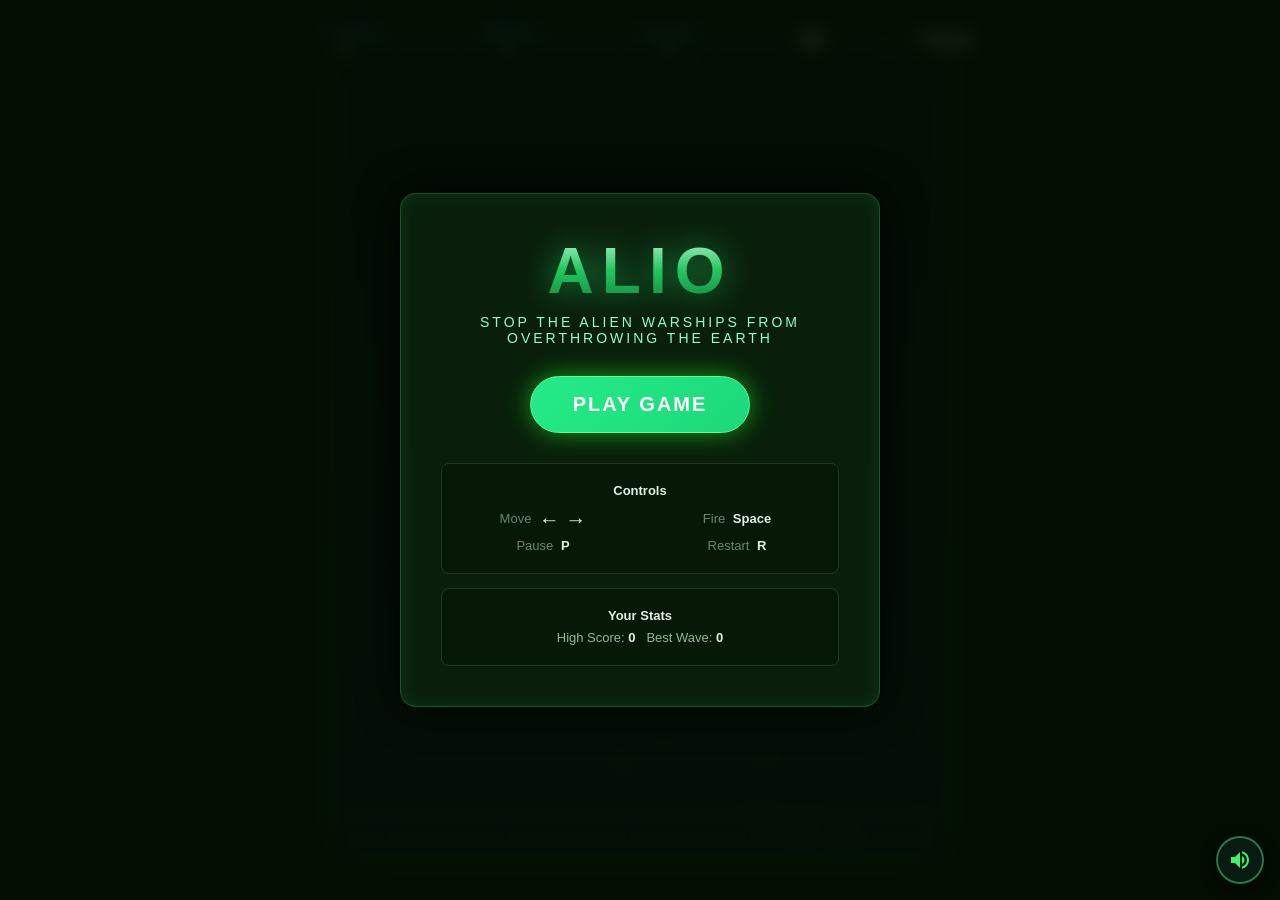
==== commit 5785ac34: "Implement inline mute button for mobile interface Added inline mute button for mobile controls and a" ====
--- a/index.html
+++ b/index.html
@@ -1,3 +1,4 @@
+
 <!DOCTYPE html>
 <html lang="en">
 <head>
@@ -248,6 +249,32 @@
 fill: currentColor;
 }
 
+/* Inline mute button (sits beside the settings icon on mobile/small screens) */
+.mute-toggle-inline {
+display: none;
+width: 30px;
+height: 30px;
+border-radius: 50%;
+background: rgba(10, 30, 21, 0.85);
+border: 2px solid rgba(96, 250, 155, 0.4);
+box-shadow: 0 4px 15px rgba(0,0,0,0.6);
+color: #3bf66d;
+align-items: center;
+justify-content: center;
+cursor: pointer;
+outline: none;
+pointer-events: auto;
+transition: transform 0.15s ease, border-color 0.15s ease;
+}
+.mute-toggle-inline:active {
+transform: scale(0.92);
+}
+.mute-toggle-inline svg {
+width: 16px;
+height: 16px;
+fill: currentColor;
+}
+
 .mobile-controls {
 position: absolute;
 bottom: 38px;
@@ -284,7 +311,8 @@
 .hud-overlay { position: relative; top: auto; left: auto; transform: none; width: 98%; max-width: none; margin-bottom: 4px; pointer-events: none; }
 .hud-overlay #pause-btn { display: none; }
 .hud-overlay .hud-item { padding: 4px 8px; }
-.mute-toggle-btn { bottom: calc(12px + env(safe-area-inset-bottom, 0px)); right: 12px; width: 42px; height: 42px; }
+.mute-toggle-btn { display: none; }
+.mute-toggle-inline { display: flex; }
 }
 
 .mobile-controls {
@@ -431,9 +459,17 @@
 <div class="hud-itemz">SCORE<br><b id="score">0</b></div>
 <div class="hud-itemz">WAVE<br><b id="wave">1</b></div>
 <div class="hud-itemz">LIVES<br><b id="lives">3</b></div>
-<div class="hud-itemz" style="padding:4px 8px;">
+<div class="hud-itemz" style="padding:4px 8px; display:flex; align-items:center; gap:8px;">
 <button id="top-settings-btn" class="hud-btn" title="Settings" aria-label="Settings" style="padding:6px; display:flex; align-items:center; justify-content:center;">
 <img src="cog.png" alt="Settings" style="width:18px;height:18px;display:block;" />
+</button>
+<button id="mute-btn-inline" class="mute-toggle-inline" title="Toggle Mute" aria-label="Toggle Mute">
+<svg class="mute-icon-unmuted" viewBox="0 0 24 24">
+<path d="M3 9v6h4l5 5V4L7 9H3zm13.5 3c0-1.77-1.02-3.29-2.5-4.03v8.05c1.48-.73 2.5-2.25 2.5-4.02zM14 3.23v2.06c2.89.86 5 3.54 5 6.71s-2.11 5.85-5 6.71v2.06c4.01-.91 7-4.49 7-8.77s-2.99-7.86-7-8.77z"/>
+</svg>
+<svg class="mute-icon-muted hidden" viewBox="0 0 24 24">
+<path d="M16.5 12c0-1.77-1.02-3.29-2.5-4.03v2.21l2.45 2.45c.03-.2.05-.41.05-.63zm2.5 0c0 .94-.2 1.82-.54 2.64l1.51 1.51C20.63 14.91 21 13.5 21 12c0-4.28-2.99-7.86-7-8.77v2.06c2.89.86 5 3.54 5 6.71zM4.27 3L3 4.27 7.73 9H3v6h4l5 5v-6.73l4.25 4.25c-.67.52-1.42.93-2.25 1.18v2.06c1.38-.31 2.63-.95 3.69-1.81L19.73 21 21 19.73l-9-9L4.27 3zM12 4L9.91 6.09 12 8.18V4z"/>
+</svg>
 </button>
 </div>
 <button id="pause-btn" class="hud-btn">Pause</button>
@@ -561,6 +597,9 @@
 const muteBtn = document.getElementById("mute-btn");
 const muteIconUnmuted = document.getElementById("mute-icon-unmuted");
 const muteIconMuted = document.getElementById("mute-icon-muted");
+const muteBtnInline = document.getElementById("mute-btn-inline");
+const muteIconUnmutedInline = muteBtnInline ? muteBtnInline.querySelector('.mute-icon-unmuted') : null;
+const muteIconMutedInline = muteBtnInline ? muteBtnInline.querySelector('.mute-icon-muted') : null;
 const W = canvas.width;
 const H = canvas.height;
 
@@ -600,7 +639,7 @@
 let currentTrack = null;
 const tracks = {
 rampage: new Audio('rampage.mp3'),
-titles: new Audio('titles.mp3')
+bossFinal: new Audio('gp-boss-final.mp3')
 };
 const trackNodes = {};
 
@@ -668,11 +707,15 @@
 musicVolume = 0;
 if (muteIconUnmuted) muteIconUnmuted.classList.add('hidden');
 if (muteIconMuted) muteIconMuted.classList.remove('hidden');
+if (muteIconUnmutedInline) muteIconUnmutedInline.classList.add('hidden');
+if (muteIconMutedInline) muteIconMutedInline.classList.remove('hidden');
 } else {
 masterVolume = preMuteMasterVol > 0 ? preMuteMasterVol : 1.0;
 musicVolume = preMuteMusicVol > 0 ? preMuteMusicVol : 0.5;
 if (muteIconUnmuted) muteIconUnmuted.classList.remove('hidden');
 if (muteIconMuted) muteIconMuted.classList.add('hidden');
+if (muteIconUnmutedInline) muteIconUnmutedInline.classList.remove('hidden');
+if (muteIconMutedInline) muteIconMutedInline.classList.add('hidden');
 }
 const settingSound = document.getElementById('setting-sound-range');
 const settingMusic = document.getElementById('setting-music-range');
@@ -688,6 +731,9 @@
 
 if (muteBtn) {
 muteBtn.addEventListener('click', toggleMute);
+}
+if (muteBtnInline) {
+muteBtnInline.addEventListener('click', toggleMute);
 }
 
 function playSound(type) {
@@ -923,14 +969,19 @@
 
 function createWave() {
 enemies = [];
+const isBossWave = wave % 5 === 0;
+if (isBossWave && wave / 5 === 6) {
+playMusicTrack('bossFinal');
+} else {
 playMusicTrack('rampage');
+}
 const mobileEnemyScale = isTouchDevice ? 1.18 : 1;
-const isBossWave = wave % 5 === 0;
 if (isBossWave) {
 const bossTier = wave / 5;
 let hp = 10 + bossTier * 8;
 if (bossTier === 6) hp = hp * 2;
-const baseBossSize = (bossTier === 6) ? 55 : Math.min(80, 55 + bossTier * 5);
+// Level 30 Final Boss size is set smaller than levels 5, 10, 15, 20, 25
+const baseBossSize = (bossTier === 6) ? 56 : Math.min(88, 64 + bossTier * 5);
 const size = baseBossSize * mobileEnemyScale;
 enemies.push({
 x: W / 2,
@@ -989,7 +1040,6 @@
 alive: true,
 phase: Math.PI / 2,
 dive: false,
-diveT: 0,
 diveDir: -1,
 hitTimer: 0
 });
@@ -1028,7 +1078,7 @@
 const isMini = miniBossIndexes.includes(i);
 const isPurple = (!isMini && wave > 4 && Math.random() < 0.10);
 const hp = isMini ? 3 : (isPurple ? 2 : 1);
-const baseSize = isMini ? 42 : 42; // O.G. enemy size increased from 32 to 38
+const baseSize = isMini ? 42 : 42;
 enemies.push({
 id: nextEnemyId++,
 x: x,
@@ -1094,7 +1144,6 @@
 
 function shootEnemy(enemy) {
 if (!enemy.alive) return;
-// Rule check: Do not shoot while off screen
 if (enemy.y < 0 || enemy.x < 0 || enemy.x > W) return;
 
 const bulletSpeed = 200 + wave * 10;
@@ -1131,7 +1180,6 @@
 }
 }
 } else if (enemy.miniBoss) {
-// Green alien bullets
 enemyBullets.push({ x: enemy.x - 12, y: enemy.y + enemy.size / 2, vx: -20, vy: bulletSpeed, radius: 7 * (isTouchDevice ? 1.15 : 1), alpha: 1, isHeart: false, tint: 'mini', ownerId: enemy.id });
 enemyBullets.push({ x: enemy.x + 12, y: enemy.y + enemy.size / 2, vx: 20, vy: bulletSpeed, radius: 7 * (isTouchDevice ? 1.15 : 1), alpha: 1, isHeart: false, tint: 'mini', ownerId: enemy.id });
 } else {
@@ -1147,7 +1195,6 @@
 }
 
 function chooseShooter() {
-// Filter for enemies that are alive AND currently on screen
 const livingOnScreen = enemies.filter(e => e.alive && e.y >= 0 && e.x >= 0 && e.x <= W);
 if (!livingOnScreen.length) return;
 const fast = livingOnScreen.filter(e => e.fastShooter);
@@ -1241,7 +1288,7 @@
 updateHUD();
 if (lives <= 0) {
 gameOver = true;
-playMusicTrack('titles');
+playMusicTrack('rampage');
 finalizeStats(false);
 }
 }
@@ -1278,7 +1325,6 @@
 if (e.boss) {
 e.x = e.baseX + Math.sin(performance.now() / 700) * (160 + wave * 3);
 if (e.bossTier === 6) {
-// Final Boss movement: occasionally swoops 50% down towards player
 const swoopCycle = Math.sin(performance.now() / 1500);
 const swoopOffset = Math.max(0, swoopCycle) * (H * 0.5 - 130);
 e.y = 130 + swoopOffset + Math.cos(performance.now() / 1000) * 15;
@@ -1298,7 +1344,7 @@
 e.targetY = 100 + e.row * 58;
 e.returnStartX = e.x < 0 ? -20 : (e.x > W ? W + 20 : e.x);
 e.returnStartY = e.y > H ? -40 : e.y;
-e.returnDuration = 2.8; // Faster return speed
+e.returnDuration = 2.8;
 }
 } else {
 if (e.returning) {
@@ -1372,7 +1418,7 @@
 } else if (wave >= 30) {
 showWinOverlay = true;
 gameOver = true;
-playMusicTrack('titles');
+playMusicTrack('rampage');
 const winEl = document.getElementById('win-overlay'); if (winEl) winEl.classList.remove('hidden');
 spawnConfetti(160);
 } else {
@@ -1445,7 +1491,7 @@
 if (tier === 6) {
 showWinOverlay = true;
 gameOver = true;
-playMusicTrack('titles');
+playMusicTrack('rampage');
 const winEl = document.getElementById('win-overlay'); if (winEl) winEl.classList.remove('hidden');
 spawnConfetti(160);
 finalizeStats(true);
@@ -1613,94 +1659,124 @@
 
 if (e.boss) {
 if (e.bossTier === 6) {
-ctx.beginPath();
-ctx.arc(0, -s * 0.1, s * 0.45, Math.PI * 1.1, Math.PI * 1.9);
-ctx.lineTo(0, -s * 0.1);
+// FINAL BOSS: Advanced sleek O.G. ship variant (smaller than major bosses, larger than standard enemies)
+ctx.beginPath();
+ctx.moveTo(-s * 0.45, -s * 0.40);
+ctx.lineTo(s * 0.45, -s * 0.40);
+ctx.lineTo(s * 0.18, s * 0.18);
+ctx.lineTo(0, s * 0.48);
+ctx.lineTo(-s * 0.18, s * 0.18);
 ctx.closePath();
 ctx.fill();
 ctx.stroke();
 
-ctx.beginPath();
-ctx.arc(0, 0, s * 0.4, Math.PI, 0);
+// Inner armored hull plate
+ctx.beginPath();
+ctx.moveTo(-s * 0.28, -s * 0.25);
+ctx.lineTo(s * 0.28, -s * 0.25);
+ctx.lineTo(s * 0.12, s * 0.15);
+ctx.lineTo(-s * 0.12, s * 0.15);
 ctx.closePath();
+ctx.fillStyle = "#0a0a18";
 ctx.fill();
 ctx.stroke();
 
-ctx.beginPath();
-ctx.ellipse(0, s * 0.2, s * 0.35, s * 0.15, 0, 0, Math.PI * 2);
+// Advanced side wings & energy pods
+ctx.beginPath();
+ctx.moveTo(-s * 0.35, -s * 0.2);
+ctx.lineTo(-s * 0.62, -s * 0.05);
+ctx.lineTo(-s * 0.45, s * 0.32);
+ctx.lineTo(-s * 0.22, s * 0.2);
+ctx.closePath();
+ctx.fillStyle = baseFill;
 ctx.fill();
 ctx.stroke();
 
+ctx.beginPath();
+ctx.moveTo(s * 0.35, -s * 0.2);
+ctx.lineTo(s * 0.62, -s * 0.05);
+ctx.lineTo(s * 0.45, s * 0.32);
+ctx.lineTo(s * 0.22, s * 0.2);
+ctx.closePath();
+ctx.fill();
+ctx.stroke();
+
+// Dual stabilization rear fins
+ctx.beginPath();
+ctx.moveTo(-s * 0.12, -s * 0.4); ctx.lineTo(-s * 0.22, -s * 0.58); ctx.lineTo(-s * 0.04, -s * 0.42);
+ctx.moveTo(s * 0.12, -s * 0.4); ctx.lineTo(s * 0.22, -s * 0.58); ctx.lineTo(s * 0.04, -s * 0.42);
+ctx.fillStyle = strokeFill;
+ctx.fill();
+
+// Glowing Command Core
 ctx.fillStyle = coreFill;
 ctx.beginPath();
-ctx.arc(0, -s * 0.1, s * 0.18, 0, Math.PI * 2);
-ctx.fill();
-
-ctx.strokeStyle = strokeFill;
-ctx.beginPath();
-ctx.moveTo(-s * 0.2, s * 0.35); ctx.lineTo(-s * 0.3, s * 0.6);
-ctx.moveTo(0, s * 0.35); ctx.lineTo(0, s * 0.65);
-ctx.moveTo(s * 0.2, s * 0.35); ctx.lineTo(s * 0.3, s * 0.6);
+ctx.arc(0, -s * 0.1, s * 0.14, 0, Math.PI * 2);
+ctx.fill();
+} else {
+// REGULAR BOSSES (Levels 5, 10, 15, 20, 25): Heavy, scaled-up advanced O.G. flagship
+ctx.beginPath();
+ctx.moveTo(-s * 0.5, -s * 0.44);
+ctx.lineTo(s * 0.5, -s * 0.44);
+ctx.lineTo(s * 0.2, s * 0.18);
+ctx.lineTo(0, s * 0.52);
+ctx.lineTo(-s * 0.2, s * 0.18);
+ctx.closePath();
+ctx.fill();
 ctx.stroke();
-} else {
-// REDESIGNED ADVANCED REGULAR BOSS SPACESHIP
-// Main central fuselage
-ctx.beginPath();
-ctx.moveTo(0, -s * 0.55);
-ctx.lineTo(s * 0.18, -s * 0.2);
-ctx.lineTo(s * 0.22, s * 0.25);
-ctx.lineTo(s * 0.1, s * 0.48);
-ctx.lineTo(-s * 0.1, s * 0.48);
-ctx.lineTo(-s * 0.22, s * 0.25);
-ctx.lineTo(-s * 0.18, -s * 0.2);
+
+// Command deck inner cavity
+ctx.beginPath();
+ctx.moveTo(-s * 0.3, -s * 0.28);
+ctx.lineTo(s * 0.3, -s * 0.28);
+ctx.lineTo(s * 0.15, s * 0.12);
+ctx.lineTo(-s * 0.15, s * 0.12);
 ctx.closePath();
+ctx.fillStyle = "#020c06";
 ctx.fill();
 ctx.stroke();
 
-// Advanced swept-forward outer wings
-ctx.beginPath();
-ctx.moveTo(-s * 0.18, -s * 0.1);
-ctx.lineTo(-s * 0.6, s * 0.15);
-ctx.lineTo(-s * 0.52, s * 0.38);
-ctx.lineTo(-s * 0.2, s * 0.2);
+// Advanced side wing extension array
+ctx.beginPath();
+ctx.moveTo(-s * 0.32, -s * 0.1);
+ctx.lineTo(-s * 0.68, s * 0.08);
+ctx.lineTo(-s * 0.52, s * 0.42);
+ctx.lineTo(-s * 0.2, s * 0.28);
 ctx.closePath();
+ctx.fillStyle = baseFill;
 ctx.fill();
 ctx.stroke();
 
 ctx.beginPath();
-ctx.moveTo(s * 0.18, -s * 0.1);
-ctx.lineTo(s * 0.6, s * 0.15);
-ctx.lineTo(s * 0.52, s * 0.38);
-ctx.lineTo(s * 0.2, s * 0.2);
+ctx.moveTo(s * 0.32, -s * 0.1);
+ctx.lineTo(s * 0.68, s * 0.08);
+ctx.lineTo(s * 0.52, s * 0.42);
+ctx.lineTo(s * 0.2, s * 0.28);
 ctx.closePath();
 ctx.fill();
 ctx.stroke();
 
-// Dual energy cannons
-ctx.beginPath();
-ctx.rect(-s * 0.58, s * 0.1, s * 0.05, s * 0.35);
-ctx.rect(s * 0.53, s * 0.1, s * 0.05, s * 0.35);
+// Quad front cannon tips
 ctx.fillStyle = strokeFill;
-ctx.fill();
-
-// Cockpits & glowing core element
+ctx.beginPath();
+ctx.rect(-s * 0.65, s * 0.08, s * 0.06, s * 0.32);
+ctx.rect(-s * 0.48, s * 0.35, s * 0.06, s * 0.22);
+ctx.rect(s * 0.59, s * 0.08, s * 0.06, s * 0.32);
+ctx.rect(s * 0.42, s * 0.35, s * 0.06, s * 0.22);
+ctx.fill();
+
+// Core power matrix
 ctx.fillStyle = coreFill;
 ctx.beginPath();
-ctx.ellipse(0, -s * 0.15, s * 0.09, s * 0.2, 0, 0, Math.PI * 2);
-ctx.fill();
-ctx.beginPath();
-ctx.arc(-s * 0.35, s * 0.15, s * 0.06, 0, Math.PI * 2);
-ctx.arc(s * 0.35, s * 0.15, s * 0.06, 0, Math.PI * 2);
-ctx.fill();
-
-// Thruster flame trails
-ctx.fillStyle = strokeFill;
-ctx.beginPath();
-ctx.moveTo(-s * 0.12, s * 0.48); ctx.lineTo(-s * 0.06, s * 0.62); ctx.lineTo(0, s * 0.48);
-ctx.moveTo(0, s * 0.48); ctx.lineTo(s * 0.06, s * 0.62); ctx.lineTo(s * 0.12, s * 0.48);
-ctx.fill();
-}
-} else {
+ctx.arc(0, -s * 0.25, s * 0.1, 0, Math.PI * 2);
+ctx.fill();
+ctx.beginPath();
+ctx.arc(-s * 0.22, -s * 0.08, s * 0.06, 0, Math.PI * 2);
+ctx.arc(s * 0.22, -s * 0.08, s * 0.06, 0, Math.PI * 2);
+ctx.fill();
+}
+} else {
+// Standard Regular O.G. Enemy Ships
 ctx.beginPath();
 ctx.moveTo(-s * 0.48, -s * 0.42);
 ctx.lineTo(s * 0.48, -s * 0.42);
@@ -1811,7 +1887,6 @@
 ctx.fill();
 } else {
 if (b.tint === 'mini') {
-// Modified green enemy bullet tint to orange-red
 ctx.strokeStyle = "rgba(255, 80, 20, 0.6)";
 ctx.shadowBlur = 14;
 ctx.shadowColor = "#ff4500";
@@ -2179,7 +2254,7 @@
 }
 
 if (settingMusicRange) {
-settingMusicRange.value = 50; // Initialized to 50%
+settingMusicRange.value = 50;
 settingMusicRange.addEventListener('input', (e) => {
 musicVolume = Number(e.target.value) / 100;
 if (currentTrack && trackNodes[currentTrack]) {
@@ -2191,8 +2266,8 @@
 });
 }
 
-window.addEventListener('click', () => { playMusicTrack('titles'); }, { once: true });
-window.addEventListener('touchstart', () => { playMusicTrack('titles'); }, { once: true });
+window.addEventListener('click', () => { playMusicTrack('rampage'); }, { once: true });
+window.addEventListener('touchstart', () => { playMusicTrack('rampage'); }, { once: true });
 
 if (settingsRestartBtn) {
 settingsRestartBtn.addEventListener('click', () => {
@@ -2203,6 +2278,7 @@
 
 requestAnimationFrame(loop);
 loadStats();
+
 </script>
 </body>
 </html>
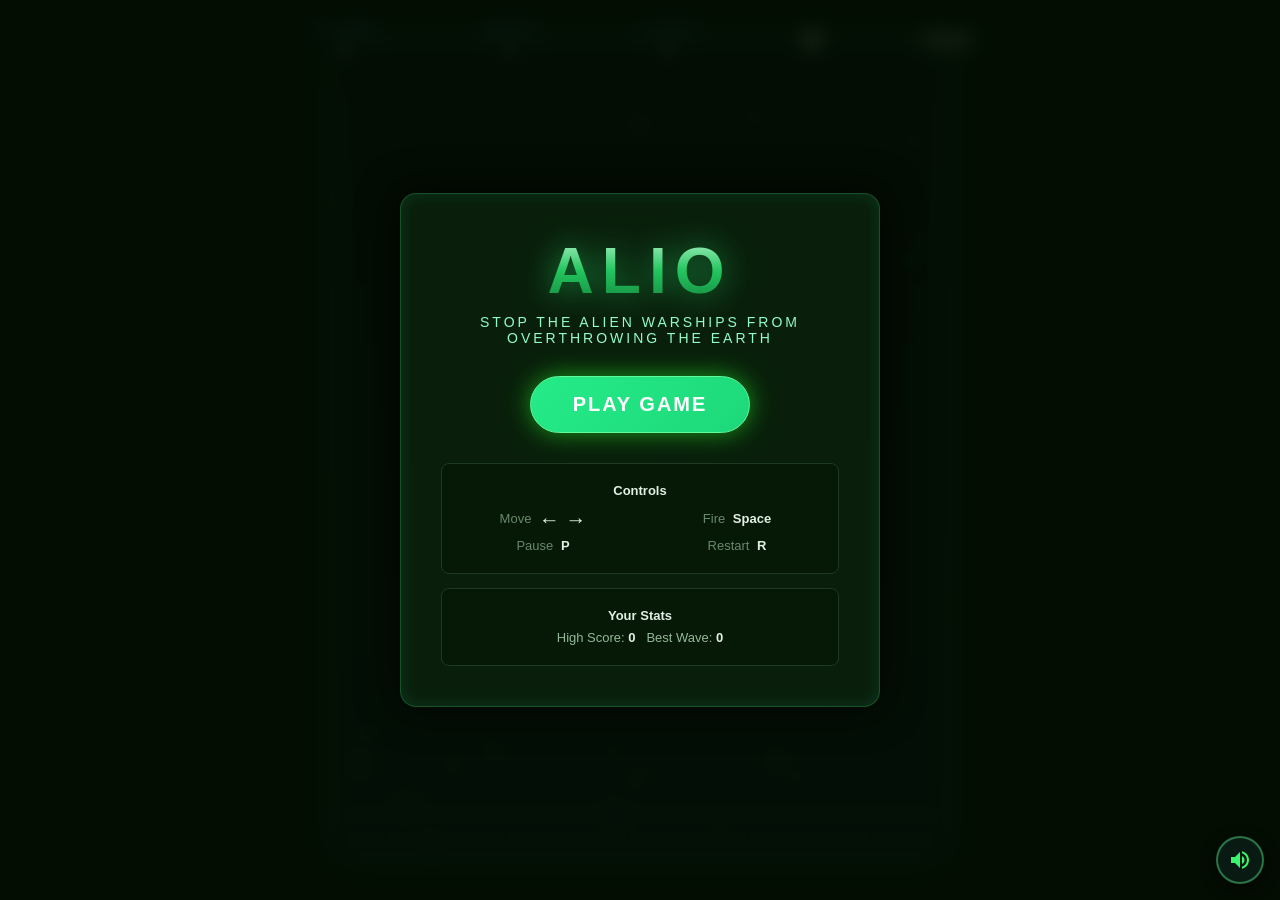
==== commit dc43b7db: "Implement earth image rendering in canvas Added earth image handling and updated drawing logic." ====
--- a/index.html
+++ b/index.html
@@ -1,4 +1,3 @@
-
 <!DOCTYPE html>
 <html lang="en">
 <head>
@@ -588,6 +587,8 @@
 
 const canvas = document.getElementById("game");
 const ctx = canvas.getContext("2d");
+const earthImg = new Image();
+earthImg.src = 'earth.png';
 const scoreEl = document.getElementById("score");
 const waveEl = document.getElementById("wave");
 const livesEl = document.getElementById("lives");
@@ -1943,71 +1944,20 @@
 ctx.beginPath();
 ctx.arc(ex, ey, er + 30, 0, Math.PI * 2);
 ctx.fill();
+if (earthImg.complete && earthImg.naturalWidth > 0) {
+ctx.save();
 ctx.beginPath();
 ctx.arc(ex, ey, er, 0, Math.PI * 2);
-ctx.fillStyle = '#0b6fb3';
-ctx.fill();
-ctx.fillStyle = '#2fb76e';
-ctx.beginPath();
-ctx.moveTo(ex - er * 0.6, ey - er * 0.05);
-ctx.bezierCurveTo(ex - er * 0.72, ey - er * 0.18, ex - er * 0.68, ey + er * 0.12, ex - er * 0.52, ey + er * 0.25);
-ctx.bezierCurveTo(ex - er * 0.42, ey + er * 0.34, ex - er * 0.28, ey + er * 0.26, ex - er * 0.18, ey + er * 0.08);
-ctx.bezierCurveTo(ex - er * 0.10, ey - er * 0.04, ex - er * 0.22, ey - er * 0.12, ex - er * 0.36, ey - er * 0.08);
 ctx.closePath();
-ctx.fill();
-ctx.beginPath();
-ctx.moveTo(ex - er * 0.06, ey - er * 0.36);
-ctx.bezierCurveTo(ex + er * 0.06, ey - er * 0.46, ex + er * 0.28, ey - er * 0.36, ex + er * 0.34, ey - er * 0.12);
-ctx.bezierCurveTo(ex + er * 0.40, ey + er * 0.06, ex + er * 0.26, ey + er * 0.20, ex + er * 0.08, ey + er * 0.22);
-ctx.bezierCurveTo(ex - er * 0.06, ey + er * 0.24, ex - er * 0.08, ey + er * 0.06, ex - er * 0.06, ey - er * 0.12);
-ctx.closePath();
-ctx.fill();
-ctx.beginPath();
-ctx.moveTo(ex + er * 0.18, ey - er * 0.18);
-ctx.bezierCurveTo(ex + er * 0.42, ey - er * 0.26, ex + er * 0.66, ey - er * 0.06, ex + er * 0.54, ey + er * 0.10);
-ctx.bezierCurveTo(ex + er * 0.48, ey + er * 0.18, ex + er * 0.30, ey + er * 0.14, ex + er * 0.20, ey + er * 0.06);
-ctx.closePath();
-ctx.fill();
-ctx.beginPath();
-ctx.ellipse(ex + er * 0.42, ey + er * 0.36, er * 0.12, er * 0.08, 0.35, 0, Math.PI * 2);
-ctx.fill();
-ctx.save();
-const oceanGrad = ctx.createLinearGradient(ex - er, ey - er, ex + er, ey + er);
-oceanGrad.addColorStop(0, 'rgba(11,111,179,0.06)');
-oceanGrad.addColorStop(1, 'rgba(2,60,110,0.08)');
-ctx.fillStyle = oceanGrad;
-ctx.beginPath();
-ctx.arc(ex, ey, er, 0, Math.PI * 2);
-ctx.fill();
-ctx.restore();
-ctx.save();
-const spec = ctx.createRadialGradient(ex - er * 0.3, ey - er * 0.5, er * 0.02, ex - er * 0.25, ey - er * 0.45, er * 0.9);
-spec.addColorStop(0, 'rgba(255,255,255,0.24)');
-spec.addColorStop(0.4, 'rgba(255,255,255,0.06)');
-spec.addColorStop(1, 'rgba(255,255,255,0)');
-ctx.fillStyle = spec;
-ctx.beginPath();
-ctx.arc(ex - er * 0.25, ey - er * 0.42, er * 0.9, 0, Math.PI * 2);
-ctx.fill();
-ctx.restore();
-ctx.save();
-ctx.globalAlpha = 0.18;
-ctx.fillStyle = '#ffffff';
-for (let i = 0; i < 10; i++) {
-const cx = ex - er * 0.6 + Math.random() * er * 1.2;
-const cy = ey - er * 0.6 + Math.random() * er * 1.2;
-const rw = er * (0.08 + Math.random() * 0.18);
-const rh = rw * (0.5 + Math.random() * 0.6);
-ctx.beginPath();
-ctx.ellipse(cx, cy, rw, rh, Math.random() * 0.6 - 0.3, 0, Math.PI * 2);
-ctx.fill();
-}
+ctx.clip();
+ctx.drawImage(earthImg, ex - er, ey - er, er * 2, er * 2);
 ctx.restore();
 ctx.lineWidth = 4;
 ctx.strokeStyle = 'rgba(255,255,255,0.06)';
 ctx.beginPath();
 ctx.arc(ex, ey, er - 2, 0, Math.PI * 2);
 ctx.stroke();
+}
 ctx.restore();
 }
 
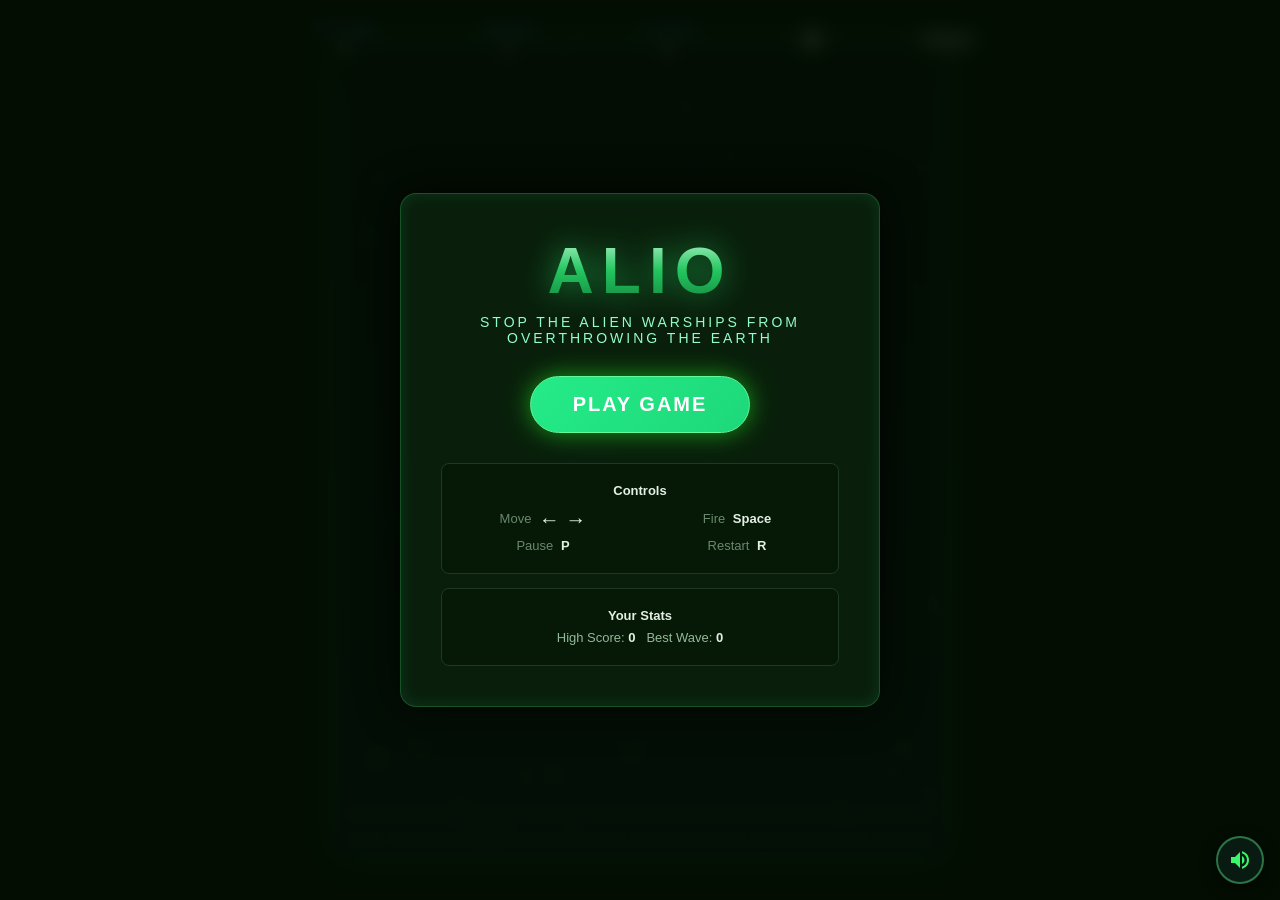
==== commit 95b7ad59: "Add files via upload" ====
--- a/index.html
+++ b/index.html
@@ -4,453 +4,8 @@
 <meta charset="UTF-8">
 <meta name="viewport" content="width=device-width, initial-scale=1.0, maximum-scale=1.0, user-scalable=no">
 <title>Alio</title>
-<link rel="icon" type="image/png" href="alio-fav.png">
-<style>
-* { box-sizing: border-box; margin: 0; padding: 0; }
-html, body {
-width: 100%;
-height: 100%;
-overflow: hidden;
-background: #030a06;
-color: #eaf2ff;
-font-family: 'Segoe UI', Tahoma, Geneva, Verdana, sans-serif;
-touch-action: none;
-}
-body {
-display: flex;
-justify-content: center;
-align-items: center;
-}
-/* Main fixed-ratio viewport wrapper */
-.viewport-container {
-position: relative;
-width: 100vw;
-height: 100vh;
-display: flex;
-justify-content: center;
-align-items: center;
-background: #010604;
-}
-/* Canvas maintains true pixel aspect ratio */
-canvas {
-display: block;
-background: #020c06;
-box-shadow: 0 0 35px rgba(0, 255, 136, 0.25);
-border: 1px solid #1f3d31;
--webkit-tap-highlight-color: transparent;
--webkit-touch-callout: none;
--webkit-user-select: none;
-user-select: none;
-touch-action: none;
-}
-.viewport-container {
-touch-action: auto;
-}
-/* Buttons */
-.play-btn, .m-btn, .hud-btn {
--webkit-tap-highlight-color: transparent;
--webkit-user-select: none;
-user-select: none;
-touch-action: manipulation;
--webkit-touch-callout: none;
-}
-/* Touch adaptations */
-html.is-touch .controls-card { display: none !important; }
-html.is-touch .controls-card-mobile { display: block !important; }
-html.is-touch .hud-btn { font-size: 14px; }
-
-.overlay-screen {
-position: absolute;
-top: 0; left: 0; width: 100%; height: 100%;
-display: flex;
-flex-direction: column;
-justify-content: center;
-align-items: center;
-background: rgba(4, 15, 3, 0.88);
-backdrop-filter: blur(8px);
-z-index: 10;
-transition: opacity 0.3s ease;
-}
-#win-overlay {
-background: rgba(3, 15, 3, 0);
-backdrop-filter: blur(2px);
-}
-#win-overlay .menu-box {
-background: rgba(13, 41, 18, 0.28);
-border: 1px solid rgba(64, 200, 132, 0.12);
-box-shadow: 0 8px 30px rgba(0,0,0,0.5);
-}
-.hidden {
-display: none !important;
-}
-.menu-box {
-text-align: center;
-padding: 40px;
-border-radius: 16px;
-background: rgba(13, 41, 17, 0.7);
-border: 1px solid rgba(64, 200, 96, 0.3);
-box-shadow: 0 0 40px rgba(0, 0, 0, 0.8), inset 0 0 15px rgba(50, 255, 183, 0.1);
-max-width: 480px;
-width: 90%;
-}
-h1.title {
-font-size: 52px;
-font-weight: 900;
-letter-spacing: 8px;
-margin-bottom: 6px;
-background: linear-gradient(180deg, #bbf7d0 0%, #22c55e 50%, #15803d 100%);
--webkit-background-clip: text;
--webkit-text-fill-color: transparent;
-filter: drop-shadow(0 0 15px rgba(34, 197, 94, 0.7));
-animation: titleGlowPulse 2.5s ease-in-out infinite alternate, titleFloat 3s ease-in-out infinite;
-display: inline-block;
-}
-@keyframes titleGlowPulse {
-0% {
-filter: drop-shadow(0 0 12px rgba(34, 197, 94, 0.6)) drop-shadow(0 0 25px rgba(74, 222, 128, 0.4));
-}
-100% {
-filter: drop-shadow(0 0 24px rgba(34, 197, 94, 0.9)) drop-shadow(0 0 45px rgba(74, 222, 128, 0.8));
-}
-}
-@keyframes titleFloat {
-0%, 100% {
-transform: translateY(0) scale(1);
-}
-50% {
-transform: translateY(-5px) scale(1.03);
-}
-}
-.subtitle {
-color: #93fdc8;
-font-size: 14px;
-letter-spacing: 3px;
-margin-bottom: 30px;
-text-transform: uppercase;
-}
-.play-btn {
-padding: 16px 42px;
-font-size: 20px;
-font-weight: 800;
-letter-spacing: 2px;
-color: #ffffff;
-background: linear-gradient(135deg, #25eb88 0%, #1dd87a 100%);
-border: 1px solid #60fa9b;
-border-radius: 30px;
-cursor: pointer;
-box-shadow: 0 0 25px rgba(37, 235, 37, 0.6);
-transition: transform 0.15s ease, box-shadow 0.15s ease, background 0.15s ease;
-text-transform: uppercase;
-}
-.play-btn:hover {
-transform: scale(1.06);
-background: linear-gradient(135deg, #3bf66d 0%, #1dd81d 100%);
-box-shadow: 0 0 35px rgba(59, 246, 134, 0.9);
-}
-.play-btn:active {
-transform: scale(0.98);
-}
-.controls-card {
-margin-top: 30px;
-padding: 16px;
-background: rgba(4, 20, 4, 0.6);
-border-radius: 8px;
-border: 1px solid #1e3b21;
-font-size: 13px;
-color: #94b898;
-line-height: 1.6;
-}
-.controls-card b {
-color: #e2f0e4;
-}
-
-/* HUD Header */
-.hud-overlay {
-position: absolute;
-top: 15px;
-left: 50%;
-transform: translateX(-50%);
-width: 90%;
-max-width: 680px;
-display: flex;
-justify-content: space-between;
-align-items: center;
-font-weight: 800;
-font-size: 16px;
-letter-spacing: 1px;
-z-index: 5;
-pointer-events: none;
-}
-.hud-item {
-background: rgba(10, 30, 21, 0.7);
-padding: 6px 14px;
-border-radius: 20px;
-border: 1px solid rgba(255, 255, 255, 0.1);
-box-shadow: 0 4px 12px rgba(0,0,0,0.4);
-}
-.hud-itemz {
-color: #3068c2;
-padding: 6px 14px;
-border-radius: 20px;
-border: 1px solid rgba(255, 255, 255, 0.1);
-box-shadow: 0 4px 12px rgba(0,0,0,0.4);
-text-align: center;
-}
-.hud-item b {
-color: #60fa6a;
-}
-.hud-itemz b {
-color: #f1f1f1;
-}
-.hud-btn {
-pointer-events: auto;
-padding: 6px 14px;
-font-size: 12px;
-font-weight: bold;
-background: #1e3b23;
-color: #fff;
-border: 1px solid #47694a;
-border-radius: 20px;
-cursor: pointer;
-}
-.hud-btn:hover { background: #33553f; }
-
-/* Bottom Right Mute Button */
-.mute-toggle-btn {
-position: fixed;
-bottom: 16px;
-right: 16px;
-z-index: 100;
-width: 48px;
-height: 48px;
-border-radius: 50%;
-background: rgba(10, 30, 21, 0.85);
-border: 2px solid rgba(96, 250, 155, 0.4);
-box-shadow: 0 4px 15px rgba(0,0,0,0.6);
-color: #3bf66d;
-display: flex;
-align-items: center;
-justify-content: center;
-cursor: pointer;
-outline: none;
-transition: transform 0.15s ease, border-color 0.15s ease;
-}
-.mute-toggle-btn:hover {
-transform: scale(1.08);
-border-color: rgba(96, 250, 155, 0.8);
-}
-.mute-toggle-btn:active {
-transform: scale(0.92);
-}
-.mute-toggle-btn svg {
-width: 24px;
-height: 24px;
-fill: currentColor;
-}
-
-/* Inline mute button (sits beside the settings icon on mobile/small screens) */
-.mute-toggle-inline {
-display: none;
-width: 30px;
-height: 30px;
-border-radius: 50%;
-background: rgba(10, 30, 21, 0.85);
-border: 2px solid rgba(96, 250, 155, 0.4);
-box-shadow: 0 4px 15px rgba(0,0,0,0.6);
-color: #3bf66d;
-align-items: center;
-justify-content: center;
-cursor: pointer;
-outline: none;
-pointer-events: auto;
-transition: transform 0.15s ease, border-color 0.15s ease;
-}
-.mute-toggle-inline:active {
-transform: scale(0.92);
-}
-.mute-toggle-inline svg {
-width: 16px;
-height: 16px;
-fill: currentColor;
-}
-
-.mobile-controls {
-position: absolute;
-bottom: 38px;
-left: 50%;
-transform: translateX(-50%);
-display: none;
-gap: 12px;
-z-index: 12;
-pointer-events: auto;
-}
-.mobile-controls .m-btn {
-padding: 12px 16px;
-font-size: 16px;
-font-weight: 800;
-border-radius: 12px;
-border: 1px solid rgba(255,255,255,0.08);
-background: linear-gradient(180deg,#11271b 0%, #0b2014 100%);
-color: #fff;
-box-shadow: 0 6px 20px rgba(2, 23, 12, 0.6);
-cursor: pointer;
-}
-.mobile-controls .m-btn:active { transform: scale(0.98); }
-
-@media (max-width: 640px) {
-.menu-box { padding: 24px; max-width: 96%; }
-h1.title { font-size: 28px; letter-spacing: 3px; }
-.subtitle { font-size: 12px; }
-.play-btn { padding: 14px 28px; font-size: 18px; }
-.controls-card { font-size: 15px; padding: 12px; }
-.hud-overlay { top: 6px; font-size: 12px; width: 98%; }
-canvas { border-radius: 10px; box-shadow: 0 0 20px rgba(0, 140, 63, 0.22); }
-body { padding: env(safe-area-inset-top, 2px) 2px 2px; }
-.mobile-controls { display: flex; }
-.hud-overlay { position: relative; top: auto; left: auto; transform: none; width: 98%; max-width: none; margin-bottom: 4px; pointer-events: none; }
-.hud-overlay #pause-btn { display: none; }
-.hud-overlay .hud-item { padding: 4px 8px; }
-.mute-toggle-btn { display: none; }
-.mute-toggle-inline { display: flex; }
-}
-
-.mobile-controls {
-bottom: calc(70px + env(safe-area-inset-bottom, 12px));
-}
-@media (max-width: 380px) {
-.mobile-controls { bottom: calc(120px + env(safe-area-inset-bottom, 10px)); gap:6px; }
-.mobile-controls .m-btn { padding: 6px 8px; font-size: 13px; border-radius: 10px; }
-#mobile-controller .fire-btn { width: 54px; min-height: 54px; }
-.menu-box { padding: 14px; }
-}
-
-@media (max-width: 640px) {
-.viewport-container { flex-direction: column; align-items: center; }
-}
-
-#mobile-controller {
-display:none;
-position: relative;
-width: min(98vw, 760px);
-max-width: 760px;
-margin-top: 4px;
-z-index: 8;
-padding: 4px 6px 8px;
-touch-action: pan-y;
-}
-#mobile-controller .ctrl-row {
-display:flex;
-gap:12px;
-align-items:center;
-justify-content:space-between;
-}
-#mobile-controller .ctrl-row > div {
-position:relative;
-width:100%;
-min-width:0;
-}
-#mobile-controller input[type=range] {
--webkit-appearance: none;
-appearance: none;
-width: 100%;
-height: 42px;
-border-radius: 18px;
-background: linear-gradient(90deg,#1f422f87,#0f2a1d);
-box-shadow: inset 0 0 0 1px rgba(148, 184, 165, 0.2);
-touch-action: pan-y;
-pointer-events: auto;
-padding: 0 8px;
-margin: 0;
-}
-#mobile-controller input[type=range]::-webkit-slider-thumb {
--webkit-appearance: none;
-appearance: none;
-width: 38px;
-height: 38px;
-border-radius: 50%;
-background: #f8fafc;
-border: 3px solid rgba(59, 246, 159, 0.9);
-box-shadow: 0 0 0 4px rgba(59, 246, 109, 0.2), 0 4px 12px rgba(0,0,0,0.35);
-margin-top: 12px;
-cursor: pointer;
-}
-#mobile-controller input[type=range]::-moz-range-thumb {
-width: 38px;
-height: 38px;
-border: 3px solid rgba(59, 246, 149, 0.9);
-border-radius: 50%;
-background: #f8fafc;
-box-shadow: 0 0 0 4px rgba(59, 246, 109, 0.2), 0 4px 12px rgba(0,0,0,0.35);
-cursor: pointer;
-}
-#mobile-controller input[type=range]::-moz-range-track {
-height: 62px;
-border-radius: 18px;
-background: linear-gradient(90deg,#1f4228,#0f2a18);
-}
-#mobile-controller .fire-btn {
-width: 72px;
-aspect-ratio: 1 / 1;
-height: auto;
-min-height: 72px;
-border-radius: 50%;
-padding: 0;
-box-sizing: border-box;
-background: linear-gradient(180deg, #b92f2f 0%, #d10000 100%);
-border: 2px solid rgba(255, 40, 40, 0.35);
-box-shadow: 0 8px 18px rgba(255,40,40,0.25);
-color: #fff;
-font-weight: 900;
-font-size: 0px;
-display: inline-flex;
-align-items: center;
-justify-content: center;
-flex: 0 0 auto;
-line-height: 1;
-overflow: hidden;
-opacity: 0.95;
-transition: transform 0.12s ease, filter 0.12s ease;
-cursor: pointer;
-}
-#mobile-controller .fire-btn:active {
-transform: scale(0.92);
-filter: brightness(1.15);
-}
-@media (max-width:640px) { #mobile-controller { display:block; } }
-
-@media (max-width: 640px) {
-.overlay-screen .menu-box { width: 92% !important; padding: 12px !important; }
-.overlay-screen .menu-box .settings-actions { flex-direction: column; gap:8px; align-items: stretch; }
-.overlay-screen .menu-box .settings-actions .play-btn { width: 100%; padding: 10px 12px; font-size: 16px; }
-.overlay-screen .menu-box .menu-row { flex-direction: column; align-items: stretch; gap:8px; }
-.overlay-screen .menu-box label { width: 100%; }
-}
-
-.controls-card-mobile { display: none; }
-@media (max-width: 640px) {
-.controls-card { display: none; }
-.controls-card-mobile { display: block; margin-top: 18px; padding: 12px; font-size: 15px; background: rgba(4, 20, 11, 0.6); border-radius:8px; }
-}
-.controls-card {
-line-height: 1.7em;
-}
-.controls-grid {
-display: grid;
-grid-template-columns: 1fr 1fr;
-gap: 4px 24px;
-margin-top: 6px;
-}
-.ctrl-label {
-opacity: 0.7;
-margin-right: 4px;
-}
-@media (max-width: 420px) {
-.controls-grid {
-grid-template-columns: 1fr;
-gap: 4px 0;
-}
-}
-</style>
+<link rel="icon" type="image/png" href="assets/img/alio-fav.png">
+<link rel="stylesheet" href="style.css">
 </head>
 <body>
 <div class="viewport-container">
@@ -460,7 +15,7 @@
 <div class="hud-itemz">LIVES<br><b id="lives">3</b></div>
 <div class="hud-itemz" style="padding:4px 8px; display:flex; align-items:center; gap:8px;">
 <button id="top-settings-btn" class="hud-btn" title="Settings" aria-label="Settings" style="padding:6px; display:flex; align-items:center; justify-content:center;">
-<img src="cog.png" alt="Settings" style="width:18px;height:18px;display:block;" />
+<img src="assets/img/cog.png" alt="Settings" style="width:18px;height:18px;display:block;" />
 </button>
 <button id="mute-btn-inline" class="mute-toggle-inline" title="Toggle Mute" aria-label="Toggle Mute">
 <svg class="mute-icon-unmuted" viewBox="0 0 24 24">
@@ -517,6 +72,7 @@
 <div id="win-overlay" class="overlay-screen hidden">
 <div class="menu-box">
 <div class="subtitle">Earth is safe! Congratulations!</div>
+<h1 class="title" style="font-size: 40px;">YOU WIN!</h1>
 <button id="win-restart-btn" class="play-btn">Play Again</button>
 </div>
 </div>
@@ -557,1678 +113,6 @@
 </div>
 </div>
 </div>
-<script>
-"use strict";
-
-function detectTouchDevice() {
-try {
-const params = new URLSearchParams(location.search);
-const forceMobile = params.get('mobile') === '1' || params.get('forceMobile') === '1';
-const hasOntouch = ('ontouchstart' in window);
-const maxTouch = (navigator.maxTouchPoints && navigator.maxTouchPoints > 0);
-const coarsePointer = window.matchMedia && window.matchMedia('(pointer:coarse)').matches;
-const uaMobile = /Mobi|Android|iPhone|iPad|iPod/.test(navigator.userAgent);
-return !!(forceMobile || hasOntouch || maxTouch || coarsePointer || uaMobile);
-} catch (e) { return false; }
-}
-const isTouchDevice = detectTouchDevice();
-if (isTouchDevice) document.documentElement.classList.add('is-touch');
-
-if (isTouchDevice) {
-try {
-const desktopCards = document.querySelectorAll('.controls-card');
-desktopCards.forEach(c => c.style.display = 'none');
-const mobileCards = document.querySelectorAll('.controls-card-mobile');
-mobileCards.forEach(c => c.style.display = 'block');
-const pb = document.getElementById('pause-btn'); if (pb) pb.textContent = 'Pause';
-const mp = document.getElementById('mobile-pause-btn'); if (mp) mp.textContent = 'Pause';
-} catch (e) { }
-}
-
-const canvas = document.getElementById("game");
-const ctx = canvas.getContext("2d");
-const earthImg = new Image();
-earthImg.src = 'earth.png';
-const scoreEl = document.getElementById("score");
-const waveEl = document.getElementById("wave");
-const livesEl = document.getElementById("lives");
-const pauseBtn = document.getElementById("pause-btn");
-const playBtn = document.getElementById("play-btn");
-const startOverlay = document.getElementById("start-overlay");
-const muteBtn = document.getElementById("mute-btn");
-const muteIconUnmuted = document.getElementById("mute-icon-unmuted");
-const muteIconMuted = document.getElementById("mute-icon-muted");
-const muteBtnInline = document.getElementById("mute-btn-inline");
-const muteIconUnmutedInline = muteBtnInline ? muteBtnInline.querySelector('.mute-icon-unmuted') : null;
-const muteIconMutedInline = muteBtnInline ? muteBtnInline.querySelector('.mute-icon-muted') : null;
-const W = canvas.width;
-const H = canvas.height;
-
-// --- RESPONSIVE SCALING FOR IPHONE SE / MOBILE ---
-function resizeCanvas() {
-const windowWidth = window.innerWidth;
-const windowHeight = window.innerHeight;
-const targetRatio = W / H;
-
-let newWidth = windowWidth;
-if (typeof isTouchDevice !== 'undefined' && isTouchDevice) {
-newWidth = Math.min(windowWidth * 0.98, 560);
-if (newWidth < 300) newWidth = 300;
-}
-let newHeight = newWidth / targetRatio;
-let controlReserve = (typeof isTouchDevice !== 'undefined' && isTouchDevice) ? 55 : 0;
-if ((typeof isTouchDevice !== 'undefined' && isTouchDevice) && windowWidth <= 380) {
-controlReserve = 65; // Optimized fit for small screens like iPhone SE
-}
-const availHeight = Math.max(windowHeight * 0.70, windowHeight - 90 - controlReserve);
-if (newHeight > availHeight) {
-newHeight = availHeight;
-newWidth = Math.floor(newHeight * targetRatio);
-}
-canvas.style.width = `${newWidth}px`;
-canvas.style.height = `${newHeight}px`;
-}
-window.addEventListener("resize", resizeCanvas);
-resizeCanvas();
-
-// --- WEB AUDIO API SOUND & MUSIC SYSTEM ---
-let audioCtx = null;
-let musicVolume = 0.5; // Starts at 50% volume
-let isMuted = false;
-let preMuteMasterVol = 1.0;
-let preMuteMusicVol = 0.5;
-let currentTrack = null;
-const tracks = {
-rampage: new Audio('rampage.mp3'),
-bossFinal: new Audio('gp-boss-final.mp3')
-};
-const trackNodes = {};
-
-function initAudio() {
-if (!audioCtx) {
-audioCtx = new (window.AudioContext || window.webkitAudioContext)();
-}
-}
-
-function initMusicSystem() {
-initAudio();
-if (Object.keys(trackNodes).length > 0) return;
-Object.keys(tracks).forEach(key => {
-const audio = tracks[key];
-audio.loop = true;
-const source = audioCtx.createMediaElementSource(audio);
-const gainNode = audioCtx.createGain();
-gainNode.gain.setValueAtTime(0, audioCtx.currentTime);
-source.connect(gainNode);
-gainNode.connect(audioCtx.destination);
-trackNodes[key] = { audio, gainNode };
-});
-}
-
-function playMusicTrack(targetTrackKey, fadeDuration = 1.2) {
-if (!audioCtx) initAudio();
-if (audioCtx.state === 'suspended') {
-audioCtx.resume().then(() => {}).catch(err => {});
-}
-initMusicSystem();
-const now = audioCtx.currentTime;
-if (currentTrack === targetTrackKey) {
-const node = trackNodes[targetTrackKey];
-if (node && node.audio.paused) {
-node.audio.play().catch(e => console.log("Audio play blocked by browser:", e));
-node.gainNode.gain.cancelScheduledValues(now);
-node.gainNode.gain.setValueAtTime(node.gainNode.gain.value, now);
-node.gainNode.gain.linearRampToValueAtTime(musicVolume, now + fadeDuration);
-}
-return;
-}
-currentTrack = targetTrackKey;
-Object.keys(trackNodes).forEach(key => {
-const { audio, gainNode } = trackNodes[key];
-gainNode.gain.cancelScheduledValues(now);
-if (key === targetTrackKey) {
-if (audio.paused) {
-audio.play().catch(e => console.log("Audio play blocked by browser:", e));
-}
-gainNode.gain.setValueAtTime(gainNode.gain.value, now);
-gainNode.gain.linearRampToValueAtTime(musicVolume, now + fadeDuration);
-} else {
-gainNode.gain.setValueAtTime(gainNode.gain.value, now);
-gainNode.gain.linearRampToValueAtTime(0, now + fadeDuration);
-}
-});
-}
-
-function toggleMute() {
-isMuted = !isMuted;
-if (isMuted) {
-preMuteMasterVol = masterVolume;
-preMuteMusicVol = musicVolume;
-masterVolume = 0;
-musicVolume = 0;
-if (muteIconUnmuted) muteIconUnmuted.classList.add('hidden');
-if (muteIconMuted) muteIconMuted.classList.remove('hidden');
-if (muteIconUnmutedInline) muteIconUnmutedInline.classList.add('hidden');
-if (muteIconMutedInline) muteIconMutedInline.classList.remove('hidden');
-} else {
-masterVolume = preMuteMasterVol > 0 ? preMuteMasterVol : 1.0;
-musicVolume = preMuteMusicVol > 0 ? preMuteMusicVol : 0.5;
-if (muteIconUnmuted) muteIconUnmuted.classList.remove('hidden');
-if (muteIconMuted) muteIconMuted.classList.add('hidden');
-if (muteIconUnmutedInline) muteIconUnmutedInline.classList.remove('hidden');
-if (muteIconMutedInline) muteIconMutedInline.classList.add('hidden');
-}
-const settingSound = document.getElementById('setting-sound-range');
-const settingMusic = document.getElementById('setting-music-range');
-if (settingSound) settingSound.value = Math.round(masterVolume * 100);
-if (settingMusic) settingMusic.value = Math.round(musicVolume * 100);
-
-if (currentTrack && trackNodes[currentTrack] && audioCtx) {
-const now = audioCtx.currentTime;
-trackNodes[currentTrack].gainNode.gain.cancelScheduledValues(now);
-trackNodes[currentTrack].gainNode.gain.setValueAtTime(musicVolume, now);
-}
-}
-
-if (muteBtn) {
-muteBtn.addEventListener('click', toggleMute);
-}
-if (muteBtnInline) {
-muteBtnInline.addEventListener('click', toggleMute);
-}
-
-function playSound(type) {
-if (!audioCtx || !soundEnabled) return;
-const now = audioCtx.currentTime;
-if (type === 'laser') {
-const osc = audioCtx.createOscillator();
-const gain = audioCtx.createGain();
-osc.type = 'sawtooth';
-osc.frequency.setValueAtTime(880, now);
-osc.frequency.exponentialRampToValueAtTime(110, now + 0.12);
-gain.gain.setValueAtTime(0.15 * masterVolume, now);
-gain.gain.linearRampToValueAtTime(0.01 * masterVolume, now + 0.12);
-osc.connect(gain);
-gain.connect(audioCtx.destination);
-osc.start(now);
-osc.stop(now + 0.12);
-} else if (type === 'power_laser') {
-const osc = audioCtx.createOscillator();
-const gain = audioCtx.createGain();
-osc.type = 'square';
-osc.frequency.setValueAtTime(1200, now);
-osc.frequency.exponentialRampToValueAtTime(80, now + 0.18);
-gain.gain.setValueAtTime(0.2 * masterVolume, now);
-gain.gain.linearRampToValueAtTime(0.01 * masterVolume, now + 0.18);
-osc.connect(gain);
-gain.connect(audioCtx.destination);
-osc.start(now);
-osc.stop(now + 0.18);
-} else if (type === 'enemy_laser') {
-const osc = audioCtx.createOscillator();
-const gain = audioCtx.createGain();
-osc.type = 'triangle';
-osc.frequency.setValueAtTime(300, now);
-osc.frequency.linearRampToValueAtTime(120, now + 0.15);
-gain.gain.setValueAtTime(0.12 * masterVolume, now);
-gain.gain.linearRampToValueAtTime(0.01 * masterVolume, now + 0.15);
-osc.connect(gain);
-gain.connect(audioCtx.destination);
-osc.start(now);
-osc.stop(now + 0.15);
-} else if (type === 'hit') {
-const osc = audioCtx.createOscillator();
-const gain = audioCtx.createGain();
-osc.type = 'square';
-osc.frequency.setValueAtTime(220, now);
-osc.frequency.linearRampToValueAtTime(60, now + 0.08);
-gain.gain.setValueAtTime(0.15 * masterVolume, now);
-gain.gain.linearRampToValueAtTime(0.01 * masterVolume, now + 0.08);
-osc.connect(gain);
-gain.connect(audioCtx.destination);
-osc.start(now);
-osc.stop(now + 0.08);
-} else if (type === 'explosion') {
-const osc = audioCtx.createOscillator();
-const gain = audioCtx.createGain();
-osc.type = 'sawtooth';
-osc.frequency.setValueAtTime(120, now);
-osc.frequency.exponentialRampToValueAtTime(20, now + 0.35);
-gain.gain.setValueAtTime(0.3 * masterVolume, now);
-gain.gain.linearRampToValueAtTime(0.01 * masterVolume, now + 0.35);
-osc.connect(gain);
-gain.connect(audioCtx.destination);
-osc.start(now);
-osc.stop(now + 0.35);
-} else if (type === 'powerup') {
-const osc = audioCtx.createOscillator();
-const gain = audioCtx.createGain();
-osc.type = 'sine';
-osc.frequency.setValueAtTime(400, now);
-osc.frequency.linearRampToValueAtTime(800, now + 0.25);
-gain.gain.setValueAtTime(0.25 * masterVolume, now);
-gain.gain.linearRampToValueAtTime(0.01 * masterVolume, now + 0.25);
-osc.connect(gain);
-gain.connect(audioCtx.destination);
-osc.start(now);
-osc.stop(now + 0.25);
-} else if (type === '1up') {
-const notes = [330, 392, 659, 523, 587, 784];
-notes.forEach((freq, idx) => {
-const osc = audioCtx.createOscillator();
-const gain = audioCtx.createGain();
-osc.type = 'sine';
-osc.frequency.setValueAtTime(freq, now + idx * 0.05);
-gain.gain.setValueAtTime(0.2 * masterVolume, now + idx * 0.05);
-gain.gain.linearRampToValueAtTime(0.01 * masterVolume, now + idx * 0.05 + 0.08);
-osc.connect(gain);
-gain.connect(audioCtx.destination);
-osc.start(now + idx * 0.05);
-osc.stop(now + idx * 0.05 + 0.08);
-});
-}
-}
-
-// --- GAME ENGINE STATE ---
-const keys = {};
-let gameStarted = false;
-let score = 0;
-let wave = 1;
-let lives = 3;
-let gameOver = false;
-let isPaused = false;
-let waveClearTimer = 0;
-let fadeBulletsTimer = 0;
-let lastTime = 0;
-let enemyShootTimer = 0;
-let playerShotCooldown = 0;
-let powerShots = 0;
-let unlockedLaser = false;
-let showUnlockOverlay = false;
-let unlockTimer = 0;
-let unlockDuration = 2.6;
-let showWinOverlay = false;
-let laserUnlockShown = false;
-let testingSkipEnabled = true;
-let nextEnemyId = 1;
-let stars = [];
-let enemies = [];
-let bullets = [];
-let enemyBullets = [];
-let particles = [];
-let confetti = [];
-let player;
-const touchScaleFactor = isTouchDevice ? 1.18 : 1;
-let stats = { highScore: 0, gamesPlayed: 0, wins: 0, bestWave: 0, totalScore: 0 };
-let statsUpdated = false;
-let soundEnabled = true;
-let touchFireEnabled = true;
-let prevPaused = false;
-let masterVolume = 1.0;
-
-function loadStats() {
-try {
-const raw = localStorage.getItem('alienSmasherStats');
-if (raw) {
-const parsed = JSON.parse(raw);
-stats = Object.assign(stats, parsed || {});
-}
-} catch (err) { }
-updateStatsUI();
-}
-function saveStats() {
-try { localStorage.setItem('alienSmasherStats', JSON.stringify(stats)); } catch (e) {}
-}
-function finalizeStats(win) {
-if (statsUpdated) return;
-stats.gamesPlayed = (stats.gamesPlayed || 0) + 1;
-if (win) stats.wins = (stats.wins || 0) + 1;
-stats.totalScore = (stats.totalScore || 0) + (score || 0);
-stats.bestWave = Math.max(stats.bestWave || 0, wave || 0);
-stats.highScore = Math.max(stats.highScore || 0, score || 0);
-statsUpdated = true;
-saveStats();
-updateStatsUI();
-}
-function updateStatsUI() {
-const hs = document.getElementById('highscore'); if (hs) hs.textContent = stats.highScore || 0;
-const sg = document.getElementById('stat-games'); if (sg) sg.textContent = stats.gamesPlayed || 0;
-const sw = document.getElementById('stat-wins'); if (sw) sw.textContent = stats.wins || 0;
-const sb = document.getElementById('stat-bestwave'); if (sb) sb.textContent = stats.bestWave || 0;
-const sh = document.getElementById('stat-high'); if (sh) sh.textContent = stats.highScore || 0;
-}
-
-for (let i = 0; i < 130; i++) {
-stars.push({
-x: Math.random() * W,
-y: Math.random() * H,
-r: Math.random() * 1.7 + .3,
-speed: Math.random() * 25 + 8,
-alpha: Math.random() * .7 + .2
-});
-}
-
-function startGame() {
-initAudio();
-initMusicSystem();
-gameStarted = true;
-startOverlay.classList.add("hidden");
-resetGame();
-}
-
-function resetGame() {
-score = 0;
-wave = 1;
-lives = 3;
-gameOver = false;
-isPaused = false;
-waveClearTimer = 0;
-fadeBulletsTimer = 0;
-enemyShootTimer = 0;
-playerShotCooldown = 0;
-powerShots = 0;
-unlockedLaser = false;
-bullets = [];
-enemyBullets = [];
-particles = [];
-confetti = [];
-showWinOverlay = false;
-laserUnlockShown = false;
-const winEl = document.getElementById('win-overlay'); if (winEl) winEl.classList.add('hidden');
-const finalEl = document.getElementById('final-overlay'); if (finalEl) finalEl.classList.add('hidden');
-const unlockEl = document.getElementById('unlock-overlay'); if (unlockEl) unlockEl.classList.add('hidden');
-enemies = [];
-const playerScale = isTouchDevice ? 1.18 : 1;
-player = {
-x: W / 2,
-y: H - 85,
-width: 38 * playerScale,
-height: 30 * playerScale,
-speed: 450,
-invincible: 0
-};
-createWave();
-updateHUD();
-statsUpdated = false;
-pauseBtn.textContent = "Pause (P)";
-const mpBtn = document.getElementById('mobile-pause-btn'); if (mpBtn) mpBtn.textContent = 'Pause';
-}
-
-function togglePause() {
-if (gameOver || !gameStarted) return;
-isPaused = !isPaused;
-pauseBtn.textContent = isPaused ? "Resume (R)" : "Pause (P)";
-const mp = document.getElementById('mobile-pause-btn'); if (mp) mp.textContent = isPaused ? 'Resume' : 'Pause';
-}
-
-function updateHUD() {
-scoreEl.textContent = score;
-waveEl.textContent = wave;
-livesEl.textContent = lives;
-const hs = document.getElementById('highscore'); if (hs) hs.textContent = stats.highScore || 0;
-}
-
-function createWave() {
-enemies = [];
-const isBossWave = wave % 5 === 0;
-if (isBossWave && wave / 5 === 6) {
-playMusicTrack('bossFinal');
-} else {
-playMusicTrack('rampage');
-}
-const mobileEnemyScale = isTouchDevice ? 1.18 : 1;
-if (isBossWave) {
-const bossTier = wave / 5;
-let hp = 10 + bossTier * 8;
-if (bossTier === 6) hp = hp * 2;
-// Level 30 Final Boss size is set smaller than levels 5, 10, 15, 20, 25
-const baseBossSize = (bossTier === 6) ? 56 : Math.min(88, 64 + bossTier * 5);
-const size = baseBossSize * mobileEnemyScale;
-enemies.push({
-x: W / 2,
-y: 140,
-baseX: W / 2,
-id: nextEnemyId++,
-row: 0,
-col: 0,
-size: size,
-boss: true,
-bossTier: bossTier,
-miniBoss: false,
-hp: hp,
-maxHp: hp,
-alive: true,
-phase: 0,
-dive: false,
-diveT: 0,
-diveDir: 1,
-hitTimer: 0,
-heartsSpawned: 0
-});
-if (bossTier === 2) {
-enemies.push({
-x: W / 2,
-y: 220,
-baseX: W / 2,
-id: nextEnemyId++,
-row: 1,
-col: 0,
-size: 42 * mobileEnemyScale,
-boss: false,
-miniBoss: true,
-hp: 3,
-maxHp: 3,
-alive: true,
-phase: Math.PI / 2,
-dive: false,
-diveT: 0,
-diveDir: 1,
-hitTimer: 0
-});
-} else if (bossTier >= 3) {
-enemies.push({
-x: W / 2 - 160,
-y: 180,
-baseX: W / 2 - 160,
-id: nextEnemyId++,
-row: 1,
-col: 0,
-size: 42 * mobileEnemyScale,
-boss: false,
-miniBoss: true,
-hp: 3,
-maxHp: 3,
-alive: true,
-phase: Math.PI / 2,
-dive: false,
-diveDir: -1,
-hitTimer: 0
-});
-enemies.push({
-x: W / 2 + 160,
-y: 180,
-baseX: W / 2 + 160,
-id: nextEnemyId++,
-row: 1,
-col: 1,
-size: 42 * mobileEnemyScale,
-boss: false,
-miniBoss: true,
-hp: 3,
-maxHp: 3,
-alive: true,
-phase: Math.PI,
-dive: false,
-diveDir: 1,
-hitTimer: 0
-});
-}
-} else {
-const regularCount = Math.min(20, 8 + Math.floor((wave - 1) * 1.2));
-const cols = 5;
-const spacingX = 92;
-const startX = W / 2 - ((cols - 1) * spacingX) / 2;
-const rows = Math.ceil(regularCount / cols);
-const hasMiniBosses = wave >= 10;
-const miniBossIndexes = hasMiniBosses ? [0, Math.min(regularCount - 1, cols - 1)] : [];
-for (let i = 0; i < regularCount; i++) {
-const row = Math.floor(i / cols);
-const col = i % cols;
-const x = startX + col * spacingX;
-const y = 105 + row * 62;
-const isMini = miniBossIndexes.includes(i);
-const isPurple = (!isMini && wave > 4 && Math.random() < 0.10);
-const hp = isMini ? 3 : (isPurple ? 2 : 1);
-const baseSize = isMini ? 42 : 42;
-enemies.push({
-id: nextEnemyId++,
-x: x,
-y: y,
-baseX: x,
-row: row,
-col: col,
-size: baseSize * mobileEnemyScale,
-boss: false,
-miniBoss: isMini,
-returning: false,
-returnT: 0,
-returnDuration: 0.8,
-returnStartX: x,
-returnStartY: y,
-purple: isPurple,
-hp: hp,
-maxHp: hp,
-alive: true,
-phase: Math.random() * Math.PI * 2,
-dive: false,
-diveT: 0,
-diveDir: Math.random() < .5 ? -1 : 1,
-hitTimer: 0,
-fastShooter: (wave > 3) && (row === rows - 1)
-});
-}
-}
-}
-
-function shootPlayer() {
-if (!gameStarted || playerShotCooldown > 0 || gameOver || isPaused) return;
-if (bullets.length >= 5) return;
-const isPowered = powerShots > 0;
-if (isPowered) powerShots--;
-if (unlockedLaser) {
-const laserMultiplier = isTouchDevice ? 1.15 : 1;
-bullets.push({
-x: player.x,
-y: player.y - 22,
-vx: 0,
-vy: -720,
-radius: 3 * laserMultiplier,
-laser: true,
-length: 48 * laserMultiplier
-});
-playSound('power_laser');
-playerShotCooldown = 0.08;
-} else {
-bullets.push({
-x: player.x,
-y: player.y - 22,
-vx: 0,
-vy: -720,
-radius: (isPowered ? 8 : 4) * (isTouchDevice ? 1.15 : 1),
-powered: isPowered
-});
-playSound(isPowered ? 'power_laser' : 'laser');
-playerShotCooldown = 0.15;
-}
-updateHUD();
-}
-
-function shootEnemy(enemy) {
-if (!enemy.alive) return;
-if (enemy.y < 0 || enemy.x < 0 || enemy.x > W) return;
-
-const bulletSpeed = 200 + wave * 10;
-if (enemy.boss) {
-const canSpawnHeart = (enemy.heartsSpawned || 0) < 5;
-const isHeartShot = canSpawnHeart && (Math.random() < 0.05);
-if (isHeartShot) {
-enemy.heartsSpawned = (enemy.heartsSpawned || 0) + 1;
-enemyBullets.push({
-x: enemy.x,
-y: enemy.y + enemy.size / 2,
-vx: 0,
-vy: bulletSpeed * 0.8,
-radius: 14 * (isTouchDevice ? 1.15 : 1),
-alpha: 1,
-isHeart: true,
-ownerId: enemy.id
-});
-} else {
-const tier = enemy.bossTier || Math.max(1, Math.floor(wave / 5));
-const baseCount = 3;
-const extra = Math.max(0, tier - 2);
-const desired = baseCount + extra;
-const existing = enemyBullets.filter(b => b.ownerId === enemy.id).length;
-const allowed = Math.max(0, 4 - existing);
-const count = Math.min(desired, allowed);
-const spacing = 40;
-const start = -((count - 1) / 2) * spacing;
-for (let i = 0; i < count; i++) {
-const offsetX = start + i * spacing;
-const vx = (offsetX / spacing) * 50;
-const vy = bulletSpeed + Math.abs(vx) * 0.5;
-enemyBullets.push({ x: enemy.x + offsetX, y: enemy.y + enemy.size / 2, vx: vx, vy: vy, radius: 8 * (isTouchDevice ? 1.15 : 1), alpha: 1, isHeart: false, ownerId: enemy.id });
-}
-}
-} else if (enemy.miniBoss) {
-enemyBullets.push({ x: enemy.x - 12, y: enemy.y + enemy.size / 2, vx: -20, vy: bulletSpeed, radius: 7 * (isTouchDevice ? 1.15 : 1), alpha: 1, isHeart: false, tint: 'mini', ownerId: enemy.id });
-enemyBullets.push({ x: enemy.x + 12, y: enemy.y + enemy.size / 2, vx: 20, vy: bulletSpeed, radius: 7 * (isTouchDevice ? 1.15 : 1), alpha: 1, isHeart: false, tint: 'mini', ownerId: enemy.id });
-} else {
-const regularBullet = { x: enemy.x, y: enemy.y + enemy.size / 2, vx: 0, vy: bulletSpeed, radius: 7 * (isTouchDevice ? 1.15 : 1), alpha: 1, isHeart: false };
-if (enemy.fastShooter) {
-regularBullet.tint = 'back';
-regularBullet.vy = bulletSpeed + 40;
-}
-regularBullet.ownerId = enemy.id;
-enemyBullets.push(regularBullet);
-}
-playSound('enemy_laser');
-}
-
-function chooseShooter() {
-const livingOnScreen = enemies.filter(e => e.alive && e.y >= 0 && e.x >= 0 && e.x <= W);
-if (!livingOnScreen.length) return;
-const fast = livingOnScreen.filter(e => e.fastShooter);
-let shooter;
-if (fast.length && Math.random() < 0.7) {
-shooter = fast[Math.floor(Math.random() * fast.length)];
-} else {
-shooter = livingOnScreen[Math.floor(Math.random() * livingOnScreen.length)];
-}
-shootEnemy(shooter);
-}
-
-function spawnExplosion(x, y, amount = 14) {
-for (let i = 0; i < amount; i++) {
-const a = Math.random() * Math.PI * 2;
-const speed = Math.random() * 180 + 60;
-particles.push({
-x, y,
-vx: Math.cos(a) * speed,
-vy: Math.sin(a) * speed,
-life: Math.random() * .55 + .3,
-maxLife: .85,
-size: Math.random() * 3 + 1
-});
-}
-}
-
-function spawnConfetti(amount = 120) {
-confetti = [];
-const colors = ['#ff4d6d','#ffd166','#7ee787','#9ad0ff','#ff99cc'];
-for (let i = 0; i < amount; i++) {
-confetti.push({
-x: Math.random() * W,
-y: -Math.random() * 80,
-vx: (Math.random() - 0.5) * 160,
-vy: Math.random() * 140 + 60,
-size: Math.random() * 8 + 6,
-angle: Math.random() * Math.PI * 2,
-va: (Math.random() - 0.5) * 6,
-color: colors[Math.floor(Math.random() * colors.length)],
-life: Math.random() * 4 + 2
-});
-}
-}
-
-function updateConfetti(dt) {
-for (const c of confetti) {
-c.x += c.vx * dt;
-c.y += c.vy * dt;
-c.vy += 300 * dt;
-c.angle += c.va * dt;
-c.life -= dt;
-}
-confetti = confetti.filter(c => c.life > 0 && c.y < H + 200);
-}
-
-function drawConfetti() {
-for (const c of confetti) {
-ctx.save();
-ctx.translate(c.x, c.y);
-ctx.rotate(c.angle);
-ctx.fillStyle = c.color;
-ctx.fillRect(-c.size/2, -c.size/2, c.size, c.size*0.6);
-ctx.restore();
-}
-}
-
-function circleHit(a, b, radius) {
-return Math.hypot(a.x - b.x, a.y - b.y) < radius;
-}
-
-function circleRectCollision(circle, rect) {
-const rectLeft = rect.x - rect.width / 2;
-const rectRight = rect.x + rect.width / 2;
-const rectTop = rect.y - rect.height / 2;
-const rectBottom = rect.y + rect.height / 2;
-const nearestX = Math.max(rectLeft, Math.min(circle.x, rectRight));
-const nearestY = Math.max(rectTop, Math.min(circle.y, rectBottom));
-const dx = circle.x - nearestX;
-const dy = circle.y - nearestY;
-const r = (circle.radius || 0) + 2;
-return (dx * dx + dy * dy) < (r * r);
-}
-
-function damagePlayer() {
-if (player.invincible > 0 || gameOver) return;
-lives--;
-player.invincible = 2.0;
-spawnExplosion(player.x, player.y, 22);
-playSound('explosion');
-updateHUD();
-if (lives <= 0) {
-gameOver = true;
-playMusicTrack('rampage');
-finalizeStats(false);
-}
-}
-
-function update(dt) {
-if (!gameStarted || isPaused) return;
-for (const s of stars) {
-s.y += s.speed * dt;
-if (s.y > H) {
-s.y = 0;
-s.x = Math.random() * W;
-}
-}
-if (gameOver) {
-updateParticles(dt);
-if (showWinOverlay) updateConfetti(dt);
-return;
-}
-playerShotCooldown = Math.max(0, playerShotCooldown - dt);
-player.invincible = Math.max(0, player.invincible - dt);
-let direction = 0;
-if (keys["ArrowLeft"] || keys["a"] || keys["A"]) direction -= 1;
-if (keys["ArrowRight"] || keys["d"] || keys["D"]) direction += 1;
-player.x += direction * player.speed * dt;
-player.x = Math.max(28, Math.min(W - 28, player.x));
-if (keys[" "] || keys["Spacebar"]) shootPlayer();
-
-const formationSpeed = 30 + wave * 3;
-const formationOffset = Math.sin(performance.now() / 900) * formationSpeed;
-
-for (const e of enemies) {
-if (!e.alive) continue;
-if (e.hitTimer > 0) e.hitTimer = Math.max(0, e.hitTimer - dt);
-if (e.boss) {
-e.x = e.baseX + Math.sin(performance.now() / 700) * (160 + wave * 3);
-if (e.bossTier === 6) {
-const swoopCycle = Math.sin(performance.now() / 1500);
-const swoopOffset = Math.max(0, swoopCycle) * (H * 0.5 - 130);
-e.y = 130 + swoopOffset + Math.cos(performance.now() / 1000) * 15;
-} else {
-e.y = 130 + Math.cos(performance.now() / 1000) * 15;
-}
-} else if (e.dive) {
-e.diveT += dt;
-e.x += e.diveDir * (70 + wave * 5) * dt;
-e.y += (90 + wave * 6) * dt;
-if (e.diveT > 3.0 || e.y > H + 60 || e.x < -60 || e.x > W + 60) {
-e.dive = false;
-e.diveT = 0;
-e.returning = true;
-e.returnT = 0;
-e.targetX = e.baseX;
-e.targetY = 100 + e.row * 58;
-e.returnStartX = e.x < 0 ? -20 : (e.x > W ? W + 20 : e.x);
-e.returnStartY = e.y > H ? -40 : e.y;
-e.returnDuration = 2.8;
-}
-} else {
-if (e.returning) {
-e.returnT = Math.min(e.returnDuration, e.returnT + dt);
-const tNorm = Math.min(1, e.returnT / e.returnDuration);
-const easeFunc = (v) => v * v * (3 - 2 * v);
-const v = easeFunc(tNorm);
-e.x = e.returnStartX + (e.targetX - e.returnStartX) * v;
-e.y = e.returnStartY + (e.targetY - e.returnStartY) * v;
-
-if (e.returnT >= e.returnDuration) {
-e.returning = false;
-e.returnT = 0;
-e.x = e.targetX;
-e.y = e.targetY;
-}
-} else {
-const desiredX = e.baseX + formationOffset;
-const desiredY = 100 + e.row * 58 + Math.sin(performance.now() / 700 + e.phase) * 3;
-const smoothK = Math.min(1, dt * 8);
-e.x += (desiredX - e.x) * smoothK;
-e.y += (desiredY - e.y) * smoothK;
-}
-}
-if (!e.boss && Math.random() < dt * (0.02 + wave * 0.008)) {
-e.dive = true;
-e.diveT = 0;
-}
-}
-
-const allEnemiesDefeated = enemies.every(e => !e.alive);
-if (!allEnemiesDefeated) {
-enemyShootTimer -= dt;
-if (enemyShootTimer <= 0) {
-chooseShooter();
-const minDelay = Math.max(.25, 1.4 - wave * .05);
-enemyShootTimer = minDelay + Math.random() * 0.6;
-}
-for (const b of enemyBullets) {
-b.x += b.vx * dt;
-b.y += b.vy * dt;
-if (circleRectCollision(b, player)) {
-b.y = H + 100;
-if (b.isHeart) {
-lives++;
-playSound('1up');
-updateHUD();
-} else {
-damagePlayer();
-}
-}
-}
-enemyBullets = enemyBullets.filter(b => b.y < H + 30 && b.x > -30 && b.x < W + 30);
-} else {
-fadeBulletsTimer += dt;
-for (const b of enemyBullets) {
-b.alpha = Math.max(0, 1 - fadeBulletsTimer / 0.6);
-}
-if (fadeBulletsTimer >= 0.6) {
-enemyBullets = [];
-}
-waveClearTimer += dt;
-if (waveClearTimer > 1.2) {
-const nextWave = wave + 1;
-if (nextWave === 30) {
-const finalEl = document.getElementById('final-overlay');
-if (finalEl) finalEl.classList.remove('hidden');
-isPaused = true;
-waveClearTimer = 0;
-fadeBulletsTimer = 0;
-} else if (wave >= 30) {
-showWinOverlay = true;
-gameOver = true;
-playMusicTrack('rampage');
-const winEl = document.getElementById('win-overlay'); if (winEl) winEl.classList.remove('hidden');
-spawnConfetti(160);
-} else {
-wave++;
-waveClearTimer = 0;
-fadeBulletsTimer = 0;
-bullets = [];
-enemyBullets = [];
-createWave();
-updateHUD();
-}
-}
-}
-
-for (const b of bullets) b.y += b.vy * dt;
-bullets = bullets.filter(b => b.laser ? (b.y > -(b.length || 0)) : (b.y > -20));
-for (const b of bullets) {
-for (const e of enemies) {
-if (!e.alive) continue;
-if (b.laser) {
-const laserWidth = 4;
-const top = b.y - (b.length || 48);
-const bottom = b.y;
-const overlapY = (e.y + e.size/2) >= top && (e.y - e.size/2) <= bottom;
-if (Math.abs(b.x - e.x) < e.size / 2 + laserWidth / 2 && overlapY) {
-e.hp--;
-e.hitTimer = 0.08;
-if (e.hp <= 0) {
-e.alive = false;
-score += e.boss ? 1000 : (e.miniBoss ? 300 : 100);
-spawnExplosion(e.x, e.y, e.boss ? 40 : (e.miniBoss ? 24 : 13));
-playSound('explosion');
-if (e.miniBoss) {
-powerShots += 5;
-playSound('powerup');
-}
-updateHUD();
-} else {
-spawnExplosion(e.x, e.y, 5);
-playSound('hit');
-updateHUD();
-}
-}
-} else {
-const hitRadius = e.size * .55;
-if (Math.hypot(b.x - e.x, b.y - e.y) < hitRadius + b.radius) {
-b.y = -100;
-e.hp--;
-e.hitTimer = 0.08;
-if (e.hp <= 0) {
-e.alive = false;
-score += e.boss ? 1000 : (e.miniBoss ? 300 : 100);
-spawnExplosion(e.x, e.y, e.boss ? 40 : (e.miniBoss ? 24 : 13));
-playSound('explosion');
-if (e.miniBoss) {
-powerShots += 5;
-playSound('powerup');
-}
-updateHUD();
-if (e.boss) {
-const tier = e.bossTier || Math.max(1, Math.floor(wave / 5));
-if (tier === 4) {
-if (!laserUnlockShown) {
-const unlockEl = document.getElementById('unlock-overlay');
-if (unlockEl) unlockEl.classList.remove('hidden');
-isPaused = true;
-laserUnlockShown = true;
-}
-}
-if (tier === 6) {
-showWinOverlay = true;
-gameOver = true;
-playMusicTrack('rampage');
-const winEl = document.getElementById('win-overlay'); if (winEl) winEl.classList.remove('hidden');
-spawnConfetti(160);
-finalizeStats(true);
-}
-}
-} else {
-spawnExplosion(e.x, e.y, 5);
-playSound('hit');
-updateHUD();
-}
-break;
-}
-}
-}
-}
-
-for (const e of enemies) {
-if (e.alive && e.y > H - 130) {
-const horizOverlap = Math.abs(e.x - player.x) < (player.width / 2 + e.size / 2 + 6);
-e.alive = false;
-if (horizOverlap) damagePlayer();
-}
-}
-bullets = bullets.filter(b => b.y > -50);
-updateParticles(dt);
-}
-
-function updateParticles(dt) {
-for (const p of particles) {
-p.x += p.vx * dt;
-p.y += p.vy * dt;
-p.vx *= .985;
-p.vy *= .985;
-p.life -= dt;
-}
-particles = particles.filter(p => p.life > 0);
-}
-
-function drawStars() {
-for (const s of stars) {
-ctx.globalAlpha = s.alpha;
-ctx.fillStyle = "#d8e6ff";
-ctx.beginPath();
-ctx.arc(s.x, s.y, s.r, 0, Math.PI * 2);
-ctx.fill();
-}
-ctx.globalAlpha = 1;
-}
-
-function drawPlayer() {
-ctx.save();
-ctx.translate(player.x, player.y);
-let mainColor = "#dbe8ff";
-let strokeColor = powerShots > 0 ? "#00e5ff" : "#7188bd";
-let coreColor = powerShots > 0 ? "#0066aa" : "#1b3e83";
-let wingColor = powerShots > 0 ? "#00f0ff" : "#a9c8ff";
-if (player.invincible > 0) {
-const flashStep = Math.floor(player.invincible * 18) % 4;
-if (flashStep === 0) {
-mainColor = "#ff3333";
-strokeColor = "#ffffff";
-coreColor = "#990000";
-wingColor = "#ff9999";
-} else if (flashStep === 1) {
-mainColor = "#ffff33";
-strokeColor = "#ffaa00";
-coreColor = "#888800";
-wingColor = "#ffffaa";
-} else if (flashStep === 2) {
-mainColor = "#ffffff";
-strokeColor = "#ffffff";
-coreColor = "#cccccc";
-wingColor = "#ffffff";
-} else {
-mainColor = "#ff7700";
-strokeColor = "#ff3300";
-coreColor = "#993300";
-wingColor = "#ffbb66";
-}
-}
-ctx.beginPath();
-ctx.moveTo(0, -25);
-ctx.lineTo(30, 18);
-ctx.lineTo(7, 12);
-ctx.lineTo(0, 27);
-ctx.lineTo(-7, 12);
-ctx.lineTo(-30, 18);
-ctx.closePath();
-ctx.fillStyle = mainColor;
-ctx.fill();
-ctx.lineWidth = 2;
-ctx.strokeStyle = strokeColor;
-ctx.stroke();
-ctx.beginPath();
-ctx.moveTo(0, -18);
-ctx.lineTo(10, 10);
-ctx.lineTo(0, 7);
-ctx.lineTo(-10, 10);
-ctx.closePath();
-ctx.fillStyle = coreColor;
-ctx.fill();
-ctx.beginPath();
-ctx.moveTo(-13, 17);
-ctx.lineTo(-7, 27);
-ctx.lineTo(-2, 16);
-ctx.closePath();
-ctx.fillStyle = wingColor;
-ctx.fill();
-ctx.beginPath();
-ctx.moveTo(13, 17);
-ctx.lineTo(7, 27);
-ctx.lineTo(2, 16);
-ctx.closePath();
-ctx.fill();
-if (showWinOverlay) {
-ctx.strokeStyle = 'rgba(255,255,255,0.95)';
-ctx.lineWidth = 4;
-ctx.beginPath();
-ctx.arc(0, 0, 32, 0, Math.PI * 2);
-ctx.stroke();
-}
-ctx.restore();
-}
-
-function drawEnemy(e) {
-ctx.save();
-ctx.translate(e.x, e.y);
-const s = e.size;
-
-let baseFill = "#3f687e";
-let strokeFill = "#7fb4c9";
-let coreFill = "#5c91a7";
-
-if (e.hitTimer > 0) {
-baseFill = "#ff3333";
-strokeFill = "#ffffff";
-coreFill = "#ffffaa";
-} else if (e.boss) {
-if (e.bossTier === 6) {
-baseFill = "#d93838";
-strokeFill = "#ff9999";
-coreFill = "#ffea79";
-} else {
-baseFill = "#a82e5f";
-strokeFill = "#ff69b4";
-coreFill = "#ffd36b";
-}
-} else if (e.miniBoss) {
-baseFill = "#2e9354";
-strokeFill = "#78f0a6";
-coreFill = "#a3ffca";
-} else if (e.purple) {
-baseFill = "#7b3fa8";
-strokeFill = "#d499ff";
-coreFill = "#e6c2ff";
-} else if (e.fastShooter) {
-baseFill = "#d97724";
-strokeFill = "#ffbc75";
-coreFill = "#ffe3a3";
-}
-
-ctx.fillStyle = baseFill;
-ctx.strokeStyle = strokeFill;
-ctx.lineWidth = 2.5;
-
-if (e.boss) {
-if (e.bossTier === 6) {
-// FINAL BOSS: Advanced sleek O.G. ship variant (smaller than major bosses, larger than standard enemies)
-ctx.beginPath();
-ctx.moveTo(-s * 0.45, -s * 0.40);
-ctx.lineTo(s * 0.45, -s * 0.40);
-ctx.lineTo(s * 0.18, s * 0.18);
-ctx.lineTo(0, s * 0.48);
-ctx.lineTo(-s * 0.18, s * 0.18);
-ctx.closePath();
-ctx.fill();
-ctx.stroke();
-
-// Inner armored hull plate
-ctx.beginPath();
-ctx.moveTo(-s * 0.28, -s * 0.25);
-ctx.lineTo(s * 0.28, -s * 0.25);
-ctx.lineTo(s * 0.12, s * 0.15);
-ctx.lineTo(-s * 0.12, s * 0.15);
-ctx.closePath();
-ctx.fillStyle = "#0a0a18";
-ctx.fill();
-ctx.stroke();
-
-// Advanced side wings & energy pods
-ctx.beginPath();
-ctx.moveTo(-s * 0.35, -s * 0.2);
-ctx.lineTo(-s * 0.62, -s * 0.05);
-ctx.lineTo(-s * 0.45, s * 0.32);
-ctx.lineTo(-s * 0.22, s * 0.2);
-ctx.closePath();
-ctx.fillStyle = baseFill;
-ctx.fill();
-ctx.stroke();
-
-ctx.beginPath();
-ctx.moveTo(s * 0.35, -s * 0.2);
-ctx.lineTo(s * 0.62, -s * 0.05);
-ctx.lineTo(s * 0.45, s * 0.32);
-ctx.lineTo(s * 0.22, s * 0.2);
-ctx.closePath();
-ctx.fill();
-ctx.stroke();
-
-// Dual stabilization rear fins
-ctx.beginPath();
-ctx.moveTo(-s * 0.12, -s * 0.4); ctx.lineTo(-s * 0.22, -s * 0.58); ctx.lineTo(-s * 0.04, -s * 0.42);
-ctx.moveTo(s * 0.12, -s * 0.4); ctx.lineTo(s * 0.22, -s * 0.58); ctx.lineTo(s * 0.04, -s * 0.42);
-ctx.fillStyle = strokeFill;
-ctx.fill();
-
-// Glowing Command Core
-ctx.fillStyle = coreFill;
-ctx.beginPath();
-ctx.arc(0, -s * 0.1, s * 0.14, 0, Math.PI * 2);
-ctx.fill();
-} else {
-// REGULAR BOSSES (Levels 5, 10, 15, 20, 25): Heavy, scaled-up advanced O.G. flagship
-ctx.beginPath();
-ctx.moveTo(-s * 0.5, -s * 0.44);
-ctx.lineTo(s * 0.5, -s * 0.44);
-ctx.lineTo(s * 0.2, s * 0.18);
-ctx.lineTo(0, s * 0.52);
-ctx.lineTo(-s * 0.2, s * 0.18);
-ctx.closePath();
-ctx.fill();
-ctx.stroke();
-
-// Command deck inner cavity
-ctx.beginPath();
-ctx.moveTo(-s * 0.3, -s * 0.28);
-ctx.lineTo(s * 0.3, -s * 0.28);
-ctx.lineTo(s * 0.15, s * 0.12);
-ctx.lineTo(-s * 0.15, s * 0.12);
-ctx.closePath();
-ctx.fillStyle = "#020c06";
-ctx.fill();
-ctx.stroke();
-
-// Advanced side wing extension array
-ctx.beginPath();
-ctx.moveTo(-s * 0.32, -s * 0.1);
-ctx.lineTo(-s * 0.68, s * 0.08);
-ctx.lineTo(-s * 0.52, s * 0.42);
-ctx.lineTo(-s * 0.2, s * 0.28);
-ctx.closePath();
-ctx.fillStyle = baseFill;
-ctx.fill();
-ctx.stroke();
-
-ctx.beginPath();
-ctx.moveTo(s * 0.32, -s * 0.1);
-ctx.lineTo(s * 0.68, s * 0.08);
-ctx.lineTo(s * 0.52, s * 0.42);
-ctx.lineTo(s * 0.2, s * 0.28);
-ctx.closePath();
-ctx.fill();
-ctx.stroke();
-
-// Quad front cannon tips
-ctx.fillStyle = strokeFill;
-ctx.beginPath();
-ctx.rect(-s * 0.65, s * 0.08, s * 0.06, s * 0.32);
-ctx.rect(-s * 0.48, s * 0.35, s * 0.06, s * 0.22);
-ctx.rect(s * 0.59, s * 0.08, s * 0.06, s * 0.32);
-ctx.rect(s * 0.42, s * 0.35, s * 0.06, s * 0.22);
-ctx.fill();
-
-// Core power matrix
-ctx.fillStyle = coreFill;
-ctx.beginPath();
-ctx.arc(0, -s * 0.25, s * 0.1, 0, Math.PI * 2);
-ctx.fill();
-ctx.beginPath();
-ctx.arc(-s * 0.22, -s * 0.08, s * 0.06, 0, Math.PI * 2);
-ctx.arc(s * 0.22, -s * 0.08, s * 0.06, 0, Math.PI * 2);
-ctx.fill();
-}
-} else {
-// Standard Regular O.G. Enemy Ships
-ctx.beginPath();
-ctx.moveTo(-s * 0.48, -s * 0.42);
-ctx.lineTo(s * 0.48, -s * 0.42);
-ctx.lineTo(0, s * 0.48);
-ctx.closePath();
-ctx.fill();
-
-ctx.beginPath();
-ctx.moveTo(-s * 0.28, -s * 0.25);
-ctx.lineTo(s * 0.28, -s * 0.25);
-ctx.lineTo(s * 0.18, s * 0.12);
-ctx.lineTo(-s * 0.18, s * 0.12);
-ctx.closePath();
-ctx.fillStyle = "#020c06";
-ctx.fill();
-
-ctx.stroke();
-
-if (e.miniBoss) { 
-ctx.fillStyle = baseFill;
-ctx.beginPath();
-ctx.moveTo(-s * 0.35, s * 0.05);
-ctx.lineTo(-s * 0.45, s * 0.4);
-ctx.lineTo(-s * 0.22, s * 0.25);
-ctx.closePath();
-ctx.fill(); ctx.stroke();
-
-ctx.beginPath();
-ctx.moveTo(s * 0.35, s * 0.05);
-ctx.lineTo(s * 0.45, s * 0.4);
-ctx.lineTo(s * 0.22, s * 0.25);
-ctx.closePath();
-ctx.fill(); ctx.stroke();
-} else if (e.fastShooter) {
-ctx.fillStyle = baseFill;
-ctx.beginPath();
-ctx.moveTo(-s * 0.32, -s * 0.1);
-ctx.lineTo(-s * 0.6, s * 0.05);
-ctx.lineTo(-s * 0.2, s * 0.25);
-ctx.closePath();
-ctx.fill(); ctx.stroke();
-
-ctx.beginPath();
-ctx.moveTo(s * 0.32, -s * 0.1);
-ctx.lineTo(s * 0.6, s * 0.05);
-ctx.lineTo(s * 0.2, s * 0.25);
-ctx.closePath();
-ctx.fill(); ctx.stroke();
-} else if (e.purple) {
-ctx.fillStyle = baseFill;
-ctx.beginPath();
-ctx.arc(0, s * 0.18, s * 0.14, 0, Math.PI * 2);
-ctx.fill(); ctx.stroke();
-}
-
-ctx.fillStyle = coreFill;
-ctx.beginPath();
-ctx.arc(0, -s * 0.3, s * 0.08, 0, Math.PI * 2);
-ctx.fill();
-}
-
-if (e.hp < e.maxHp || e.boss || e.miniBoss) {
-ctx.fillStyle = "#1b2030";
-ctx.fillRect(-s / 2, -s / 2 - 12, s, 6);
-ctx.fillStyle = e.boss ? "#ff3366" : (e.miniBoss ? "#ffaa00" : "#ffbf62");
-ctx.fillRect(-s / 2, -s / 2 - 12, s * (e.hp / e.maxHp), 6);
-}
-ctx.restore();
-}
-
-function drawBullets() {
-for (const b of bullets) {
-ctx.save();
-if (b.laser) {
-const lw = 4;
-const h = b.length || 48;
-ctx.fillStyle = "#ff3333";
-ctx.shadowBlur = 6;
-ctx.shadowColor = "#ff4444";
-ctx.fillRect(b.x - lw/2, b.y - h, lw, h);
-} else if (b.powered) {
-ctx.fillStyle = "#a6f3ff";
-ctx.shadowBlur = 14;
-ctx.shadowColor = "#00e5ff";
-ctx.fillRect(b.x - 5, b.y - 12, 10, 24);
-} else {
-ctx.fillStyle = "#dcecff";
-ctx.shadowBlur = 10;
-ctx.shadowColor = "#9bc5ff";
-ctx.fillRect(b.x - 2, b.y - 8, 4, 16);
-}
-ctx.restore();
-}
-for (const b of enemyBullets) {
-ctx.save();
-ctx.globalAlpha = b.alpha !== undefined ? b.alpha : 1;
-if (b.isHeart) {
-ctx.fillStyle = "#ff3366";
-ctx.shadowBlur = 15;
-ctx.shadowColor = "#ff3366";
-ctx.beginPath();
-const r = b.radius;
-ctx.moveTo(b.x, b.y + r * 0.4);
-ctx.bezierCurveTo(b.x, b.y - r * 0.5, b.x - r, b.y - r * 0.5, b.x - r, b.y + r * 0.1);
-ctx.bezierCurveTo(b.x - r, b.y + r * 0.6, b.x, b.y + r, b.x, b.y + r);
-ctx.bezierCurveTo(b.x, b.y + r, b.x + r, b.y + r * 0.6, b.x + r, b.y + r * 0.1);
-ctx.bezierCurveTo(b.x + r, b.y - r * 0.5, b.x, b.y - r * 0.5, b.x, b.y + r * 0.4);
-ctx.fill();
-} else {
-if (b.tint === 'mini') {
-ctx.strokeStyle = "rgba(255, 80, 20, 0.6)";
-ctx.shadowBlur = 14;
-ctx.shadowColor = "#ff4500";
-ctx.fillStyle = "#ff7733";
-} else if (b.tint === 'back') {
-ctx.strokeStyle = "rgba(47,127,69,0.45)";
-ctx.shadowBlur = 16;
-ctx.shadowColor = "#8fe6a1";
-ctx.fillStyle = "#bff5d0";
-} else {
-ctx.strokeStyle = "rgba(255, 40, 0, 0.4)";
-}
-ctx.lineWidth = b.radius * 1.5;
-ctx.beginPath();
-ctx.moveTo(b.x, b.y);
-ctx.lineTo(b.x - b.vx * 0.08, b.y - b.vy * 0.08);
-ctx.stroke();
-if (!b.tint || b.tint === 'mini') {
-ctx.shadowBlur = 14;
-ctx.shadowColor = b.tint === 'mini' ? "#ff3300" : "#ff0044";
-ctx.fillStyle = b.tint === 'mini' ? "#ffcc00" : "#ffff55";
-ctx.strokeStyle = b.tint === 'mini' ? "#ff3300" : "#ff0044";
-ctx.lineWidth = 3;
-} else {
-ctx.lineWidth = 2.5;
-}
-ctx.beginPath();
-ctx.arc(b.x, b.y, b.radius, 0, Math.PI * 2);
-ctx.fill();
-ctx.stroke();
-}
-ctx.restore();
-}
-}
-
-function drawParticles() {
-for (const p of particles) {
-ctx.globalAlpha = Math.max(0, p.life / p.maxLife);
-ctx.fillStyle = "#ffd36b";
-ctx.fillRect(p.x, p.y, p.size, p.size);
-}
-ctx.globalAlpha = 1;
-}
-
-function drawEarth() {
-const ex = W / 2;
-const ey = H - 120;
-const er = 220;
-ctx.save();
-const g = ctx.createRadialGradient(ex, ey, er * 0.1, ex, ey, er);
-g.addColorStop(0, 'rgba(40,160,240,0.18)');
-g.addColorStop(1, 'rgba(0,0,0,0)');
-ctx.fillStyle = g;
-ctx.beginPath();
-ctx.arc(ex, ey, er + 30, 0, Math.PI * 2);
-ctx.fill();
-if (earthImg.complete && earthImg.naturalWidth > 0) {
-ctx.save();
-ctx.beginPath();
-ctx.arc(ex, ey, er, 0, Math.PI * 2);
-ctx.closePath();
-ctx.clip();
-ctx.drawImage(earthImg, ex - er, ey - er, er * 2, er * 2);
-ctx.restore();
-ctx.lineWidth = 4;
-ctx.strokeStyle = 'rgba(255,255,255,0.06)';
-ctx.beginPath();
-ctx.arc(ex, ey, er - 2, 0, Math.PI * 2);
-ctx.stroke();
-}
-ctx.restore();
-}
-
-function drawOverlay() {
-if (!gameStarted || (!gameOver && !isPaused && waveClearTimer <= 0 && !showUnlockOverlay && !showWinOverlay)) return;
-ctx.fillStyle = "rgba(2, 4, 12, .75)";
-ctx.fillRect(0, 0, W, H);
-ctx.textAlign = "center";
-ctx.fillStyle = "#ffffff";
-if (showWinOverlay) {
-ctx.font = "bold 56px Arial";
-ctx.fillStyle = "#60ff9b";
-ctx.fillText("YOU WIN!", W / 2, H / 2 - 20);
-ctx.font = "18px Arial";
-ctx.fillStyle = "#94a3b8";
-ctx.fillText("Thanks for saving the Earth.", W / 2, H / 2 + 22);
-return;
-}
-if (isPaused) {
-ctx.font = "bold 44px Arial";
-ctx.fillText("GAME PAUSED", W / 2, H / 2 - 20);
-ctx.font = "18px Arial";
-ctx.fillStyle = "#94a3b8";
-if (isTouchDevice) ctx.fillText("Tap Resume to continue", W / 2, H / 2 + 25);
-else ctx.fillText("Press P or click Resume to continue", W / 2, H / 2 + 25);
-} else if (gameOver) {
-ctx.font = "bold 44px Arial";
-ctx.fillStyle = "#ef4444";
-ctx.fillText("GAME OVER", W / 2, H / 2 - 30);
-ctx.font = "18px Arial";
-ctx.fillStyle = "#94a3b8";
-if (isTouchDevice) ctx.fillText("Tap Play Again", W / 2, H / 2 + 18);
-else ctx.fillText("Press R to Play Again", W / 2, H / 2 + 18);
-} else if (showUnlockOverlay) {
-ctx.font = "bold 34px Arial";
-ctx.fillStyle = "#fff3b0";
-ctx.fillText("You have unlocked the laser rod!", W / 2, H / 2 - 10);
-ctx.font = "16px Arial";
-ctx.fillStyle = "#94a3b8";
-ctx.fillText("Your shots are now a straight red laser.", W / 2, H / 2 + 22);
-} else {
-ctx.font = "bold 38px Arial";
-ctx.fillStyle = "#38bdf8";
-ctx.fillText(wave % 5 === 0 ? "BOSS DEFEATED!" : "WAVE CLEARED", W / 2, H / 2 - 20);
-ctx.font = "18px Arial";
-ctx.fillStyle = "#94a3b8";
-ctx.fillText("Prepare for the next attack...", W / 2, H / 2 + 22);
-}
-}
-
-function draw() {
-ctx.clearRect(0, 0, W, H);
-const grad = ctx.createLinearGradient(0, 0, 0, H);
-grad.addColorStop(0, "#02040d");
-grad.addColorStop(1, "#081126");
-ctx.fillStyle = grad;
-ctx.fillRect(0, 0, W, H);
-const hasFinalBoss = enemies.some(e => e.boss && (e.bossTier === 6)) || showWinOverlay;
-if (hasFinalBoss) drawEarth();
-drawStars();
-if (gameStarted) {
-for (const e of enemies) if (e.alive) drawEnemy(e);
-drawBullets();
-drawPlayer();
-drawParticles();
-if (showWinOverlay) drawConfetti();
-}
-ctx.strokeStyle = "rgba(110, 140, 200, .18)";
-ctx.beginPath();
-ctx.moveTo(0, H - 48);
-ctx.lineTo(W, H - 48);
-ctx.stroke();
-drawOverlay();
-}
-
-function loop(timestamp) {
-const dt = Math.min(.033, (timestamp - lastTime) / 1000 || 0);
-lastTime = timestamp;
-update(dt);
-draw();
-requestAnimationFrame(loop);
-}
-
-window.addEventListener("keydown", e => {
-keys[e.key] = true;
-if (e.key === " " || e.code === "Space") {
-e.preventDefault();
-shootPlayer();
-}
-if (e.key === "p" || e.key === "P") togglePause();
-if (e.key === "r" || e.key === "R") {
-if (gameStarted) resetGame();
-}
-if (testingSkipEnabled && e.key === '7') {
-if (!gameStarted || gameOver || showWinOverlay || isPaused) return;
-e.preventDefault();
-wave++;
-bullets = [];
-enemyBullets = [];
-createWave();
-updateHUD();
-}
-});
-window.addEventListener("keyup", e => {
-keys[e.key] = false;
-});
-
-function handlePointer(x) {
-if (!gameStarted || isPaused) return;
-const rect = canvas.getBoundingClientRect();
-const scaleX = W / rect.width;
-player.x = Math.max(28, Math.min(W - 28, (x - rect.left) * scaleX));
-}
-
-canvas.addEventListener("mousemove", e => {
-handlePointer(e.clientX);
-});
-canvas.addEventListener("touchstart", e => {
-e.preventDefault();
-handlePointer(e.touches[0].clientX);
-if (touchFireEnabled) shootPlayer();
-}, { passive: false });
-canvas.addEventListener("touchmove", e => {
-handlePointer(e.touches[0].clientX);
-}, { passive: true });
-canvas.addEventListener("click", () => shootPlayer());
-
-if (playBtn) {
-playBtn.addEventListener("click", () => startGame());
-playBtn.addEventListener('touchend', (e) => { e.preventDefault(); startGame(); }, { passive: false });
-playBtn.style.touchAction = 'manipulation';
-}
-
-pauseBtn.addEventListener("click", togglePause);
-
-const winRestartBtn = document.getElementById('win-restart-btn');
-const winOverlayEl = document.getElementById('win-overlay');
-if (winRestartBtn) {
-winRestartBtn.addEventListener('click', () => {
-if (winOverlayEl) winOverlayEl.classList.add('hidden');
-showWinOverlay = false;
-gameOver = false;
-confetti = [];
-resetGame();
-});
-}
-
-const unlockContinueBtn = document.getElementById('unlock-continue-btn');
-const unlockOverlayEl = document.getElementById('unlock-overlay');
-if (unlockContinueBtn) {
-unlockContinueBtn.addEventListener('click', () => {
-if (unlockOverlayEl) unlockOverlayEl.classList.add('hidden');
-unlockedLaser = true;
-isPaused = false;
-pauseBtn.textContent = "Pause (P)";
-const mpBtn2 = document.getElementById('mobile-pause-btn'); if (mpBtn2) mpBtn2.textContent = 'Pause';
-updateHUD();
-});
-}
-
-const finalStartBtn = document.getElementById('final-start-btn');
-const finalOverlayEl = document.getElementById('final-overlay');
-if (finalStartBtn) {
-finalStartBtn.addEventListener('click', () => {
-if (finalOverlayEl) finalOverlayEl.classList.add('hidden');
-wave = 30;
-bullets = [];
-enemyBullets = [];
-isPaused = false;
-pauseBtn.textContent = "Pause (P)";
-const mpBtn = document.getElementById('mobile-pause-btn'); if (mpBtn) mpBtn.textContent = 'Pause';
-createWave();
-updateHUD();
-});
-}
-
-const mobileSlider = document.getElementById('mobile-slider');
-const mobileFireBtn = document.getElementById('mobile-fire');
-const settingsOverlayEl = document.getElementById('settings-overlay');
-const settingsCloseBtn = document.getElementById('settings-close-btn');
-const settingSoundRange = document.getElementById('setting-sound-range');
-const settingMusicRange = document.getElementById('setting-music-range');
-const settingsRestartBtn = document.getElementById('settings-restart-btn');
-const topSettingsBtn = document.getElementById('top-settings-btn');
-
-if (topSettingsBtn) {
-topSettingsBtn.addEventListener('click', () => {
-if (!settingsOverlayEl) return;
-prevPaused = isPaused;
-isPaused = true;
-pauseBtn.textContent = "Resume";
-settingsOverlayEl.classList.remove('hidden');
-if (settingSoundRange) settingSoundRange.value = Math.round(masterVolume * 100);
-if (settingMusicRange) settingMusicRange.value = Math.round(musicVolume * 100);
-});
-}
-
-if (mobileSlider) {
-const updateSliderPosition = (clientX) => {
-try {
-const rect = mobileSlider.getBoundingClientRect();
-const pct = Math.min(1, Math.max(0, (clientX - rect.left) / rect.width));
-mobileSlider.value = String(Math.round(pct * 100));
-const targetX = canvas.getBoundingClientRect().left + pct * canvas.getBoundingClientRect().width;
-handlePointer(targetX);
-} catch (err) {}
-};
-mobileSlider.value = 50;
-mobileSlider.addEventListener('input', function(e){
-try{
-const rect = canvas.getBoundingClientRect();
-const pct = Number(e.target.value) / 100;
-const clientX = rect.left + pct * rect.width;
-handlePointer(clientX);
-}catch(err){}
-});
-mobileSlider.addEventListener('pointerdown', function(e){ e.preventDefault(); updateSliderPosition(e.clientX); });
-mobileSlider.addEventListener('pointermove', function(e){ if (e.pointerType === 'touch' || e.pressure > 0) { e.preventDefault(); updateSliderPosition(e.clientX); } }, { passive: false });
-mobileSlider.addEventListener('touchstart', function(e){ e.preventDefault(); updateSliderPosition(e.touches[0].clientX); }, { passive: false });
-mobileSlider.addEventListener('touchmove', function(e){ e.preventDefault(); updateSliderPosition(e.touches[0].clientX); }, { passive: false });
-}
-
-if (mobileFireBtn) {
-mobileFireBtn.addEventListener('pointerdown', function(e){ e.preventDefault(); shootPlayer(); });
-mobileFireBtn.addEventListener('touchstart', function(e){ e.preventDefault(); shootPlayer(); }, { passive:false });
-}
-
-if (settingsCloseBtn) {
-settingsCloseBtn.addEventListener('click', () => {
-if (!settingsOverlayEl) return;
-settingsOverlayEl.classList.add('hidden');
-isPaused = !!prevPaused;
-pauseBtn.textContent = isPaused ? "Resume" : "Pause";
-const mpBtn = document.getElementById('mobile-pause-btn'); if (mpBtn) mpBtn.textContent = 'Pause';
-});
-}
-
-if (settingSoundRange) {
-settingSoundRange.value = 100;
-settingSoundRange.addEventListener('input', (e) => {
-masterVolume = Number(e.target.value) / 100;
-if (masterVolume > 0 && !audioCtx) initAudio();
-});
-}
-
-if (settingMusicRange) {
-settingMusicRange.value = 50;
-settingMusicRange.addEventListener('input', (e) => {
-musicVolume = Number(e.target.value) / 100;
-if (currentTrack && trackNodes[currentTrack]) {
-const now = audioCtx ? audioCtx.currentTime : 0;
-if (audioCtx) {
-trackNodes[currentTrack].gainNode.gain.setValueAtTime(musicVolume, now);
-}
-}
-});
-}
-
-window.addEventListener('click', () => { playMusicTrack('rampage'); }, { once: true });
-window.addEventListener('touchstart', () => { playMusicTrack('rampage'); }, { once: true });
-
-if (settingsRestartBtn) {
-settingsRestartBtn.addEventListener('click', () => {
-resetGame();
-if (settingsOverlayEl) settingsOverlayEl.classList.add('hidden');
-});
-}
-
-requestAnimationFrame(loop);
-loadStats();
-
-</script>
+<script src="game.js"></script>
 </body>
 </html>
--- a/style.css
+++ b/style.css
@@ -0,0 +1,444 @@
+* { box-sizing: border-box; margin: 0; padding: 0; }
+html, body {
+width: 100%;
+height: 100%;
+overflow: hidden;
+background: #030a06;
+color: #eaf2ff;
+font-family: 'Segoe UI', Tahoma, Geneva, Verdana, sans-serif;
+touch-action: none;
+}
+body {
+display: flex;
+justify-content: center;
+align-items: center;
+}
+/* Main fixed-ratio viewport wrapper */
+.viewport-container {
+position: relative;
+width: 100vw;
+height: 100vh;
+display: flex;
+justify-content: center;
+align-items: center;
+background: #010604;
+}
+/* Canvas maintains true pixel aspect ratio */
+canvas {
+display: block;
+background: #020c06;
+box-shadow: 0 0 35px rgba(0, 255, 136, 0.25);
+border: 1px solid #1f3d31;
+-webkit-tap-highlight-color: transparent;
+-webkit-touch-callout: none;
+-webkit-user-select: none;
+user-select: none;
+touch-action: none;
+}
+.viewport-container {
+touch-action: auto;
+}
+/* Buttons */
+.play-btn, .m-btn, .hud-btn {
+-webkit-tap-highlight-color: transparent;
+-webkit-user-select: none;
+user-select: none;
+touch-action: manipulation;
+-webkit-touch-callout: none;
+}
+/* Touch adaptations */
+html.is-touch .controls-card { display: none !important; }
+html.is-touch .controls-card-mobile { display: block !important; }
+html.is-touch .hud-btn { font-size: 14px; }
+
+.overlay-screen {
+position: absolute;
+top: 0; left: 0; width: 100%; height: 100%;
+display: flex;
+flex-direction: column;
+justify-content: center;
+align-items: center;
+background: rgba(4, 15, 3, 0.88);
+backdrop-filter: blur(8px);
+z-index: 10;
+transition: opacity 0.3s ease;
+}
+#win-overlay {
+background: rgba(3, 15, 3, 0);
+backdrop-filter: blur(2px);
+}
+#win-overlay .menu-box {
+background: rgba(13, 41, 18, 0.28);
+border: 1px solid rgba(64, 200, 132, 0.12);
+box-shadow: 0 8px 30px rgba(0,0,0,0.5);
+}
+.hidden {
+display: none !important;
+}
+.menu-box {
+text-align: center;
+padding: 40px;
+border-radius: 16px;
+background: rgba(13, 41, 17, 0.7);
+border: 1px solid rgba(64, 200, 96, 0.3);
+box-shadow: 0 0 40px rgba(0, 0, 0, 0.8), inset 0 0 15px rgba(50, 255, 183, 0.1);
+max-width: 480px;
+width: 90%;
+}
+h1.title {
+font-size: 52px;
+font-weight: 900;
+letter-spacing: 8px;
+margin-bottom: 6px;
+background: linear-gradient(180deg, #bbf7d0 0%, #22c55e 50%, #15803d 100%);
+-webkit-background-clip: text;
+-webkit-text-fill-color: transparent;
+filter: drop-shadow(0 0 15px rgba(34, 197, 94, 0.7));
+animation: titleGlowPulse 2.5s ease-in-out infinite alternate, titleFloat 3s ease-in-out infinite;
+display: inline-block;
+}
+@keyframes titleGlowPulse {
+0% {
+filter: drop-shadow(0 0 12px rgba(34, 197, 94, 0.6)) drop-shadow(0 0 25px rgba(74, 222, 128, 0.4));
+}
+100% {
+filter: drop-shadow(0 0 24px rgba(34, 197, 94, 0.9)) drop-shadow(0 0 45px rgba(74, 222, 128, 0.8));
+}
+}
+@keyframes titleFloat {
+0%, 100% {
+transform: translateY(0) scale(1);
+}
+50% {
+transform: translateY(-5px) scale(1.03);
+}
+}
+.subtitle {
+color: #93fdc8;
+font-size: 14px;
+letter-spacing: 3px;
+margin-bottom: 30px;
+text-transform: uppercase;
+}
+.play-btn {
+padding: 16px 42px;
+font-size: 20px;
+font-weight: 800;
+letter-spacing: 2px;
+color: #ffffff;
+background: linear-gradient(135deg, #25eb88 0%, #1dd87a 100%);
+border: 1px solid #60fa9b;
+border-radius: 30px;
+cursor: pointer;
+box-shadow: 0 0 25px rgba(37, 235, 37, 0.6);
+transition: transform 0.15s ease, box-shadow 0.15s ease, background 0.15s ease;
+text-transform: uppercase;
+}
+.play-btn:hover {
+transform: scale(1.06);
+background: linear-gradient(135deg, #3bf66d 0%, #1dd81d 100%);
+box-shadow: 0 0 35px rgba(59, 246, 134, 0.9);
+}
+.play-btn:active {
+transform: scale(0.98);
+}
+.controls-card {
+margin-top: 30px;
+padding: 16px;
+background: rgba(4, 20, 4, 0.6);
+border-radius: 8px;
+border: 1px solid #1e3b21;
+font-size: 13px;
+color: #94b898;
+line-height: 1.6;
+}
+.controls-card b {
+color: #e2f0e4;
+}
+
+/* HUD Header */
+.hud-overlay {
+position: absolute;
+top: 15px;
+left: 50%;
+transform: translateX(-50%);
+width: 90%;
+max-width: 680px;
+display: flex;
+justify-content: space-between;
+align-items: center;
+font-weight: 800;
+font-size: 16px;
+letter-spacing: 1px;
+z-index: 5;
+pointer-events: none;
+}
+.hud-item {
+background: rgba(10, 30, 21, 0.7);
+padding: 6px 14px;
+border-radius: 20px;
+border: 1px solid rgba(255, 255, 255, 0.1);
+box-shadow: 0 4px 12px rgba(0,0,0,0.4);
+}
+.hud-itemz {
+color: #3068c2;
+padding: 6px 14px;
+border-radius: 20px;
+border: 1px solid rgba(255, 255, 255, 0.1);
+box-shadow: 0 4px 12px rgba(0,0,0,0.4);
+text-align: center;
+}
+.hud-item b {
+color: #60fa6a;
+}
+.hud-itemz b {
+color: #f1f1f1;
+}
+.hud-btn {
+pointer-events: auto;
+padding: 6px 14px;
+font-size: 12px;
+font-weight: bold;
+background: #1e3b23;
+color: #fff;
+border: 1px solid #47694a;
+border-radius: 20px;
+cursor: pointer;
+}
+.hud-btn:hover { background: #33553f; }
+
+/* Bottom Right Mute Button */
+.mute-toggle-btn {
+position: fixed;
+bottom: 16px;
+right: 16px;
+z-index: 100;
+width: 48px;
+height: 48px;
+border-radius: 50%;
+background: rgba(10, 30, 21, 0.85);
+border: 2px solid rgba(96, 250, 155, 0.4);
+box-shadow: 0 4px 15px rgba(0,0,0,0.6);
+color: #3bf66d;
+display: flex;
+align-items: center;
+justify-content: center;
+cursor: pointer;
+outline: none;
+transition: transform 0.15s ease, border-color 0.15s ease;
+}
+.mute-toggle-btn:hover {
+transform: scale(1.08);
+border-color: rgba(96, 250, 155, 0.8);
+}
+.mute-toggle-btn:active {
+transform: scale(0.92);
+}
+.mute-toggle-btn svg {
+width: 24px;
+height: 24px;
+fill: currentColor;
+}
+
+/* Inline mute button (sits beside the settings icon on mobile/small screens) */
+.mute-toggle-inline {
+display: none;
+width: 30px;
+height: 30px;
+border-radius: 50%;
+background: rgba(10, 30, 21, 0.85);
+border: 2px solid rgba(96, 250, 155, 0.4);
+box-shadow: 0 4px 15px rgba(0,0,0,0.6);
+color: #3bf66d;
+align-items: center;
+justify-content: center;
+cursor: pointer;
+outline: none;
+pointer-events: auto;
+transition: transform 0.15s ease, border-color 0.15s ease;
+}
+.mute-toggle-inline:active {
+transform: scale(0.92);
+}
+.mute-toggle-inline svg {
+width: 16px;
+height: 16px;
+fill: currentColor;
+}
+
+.mobile-controls {
+position: absolute;
+bottom: 38px;
+left: 50%;
+transform: translateX(-50%);
+display: none;
+gap: 12px;
+z-index: 12;
+pointer-events: auto;
+}
+.mobile-controls .m-btn {
+padding: 12px 16px;
+font-size: 16px;
+font-weight: 800;
+border-radius: 12px;
+border: 1px solid rgba(255,255,255,0.08);
+background: linear-gradient(180deg,#11271b 0%, #0b2014 100%);
+color: #fff;
+box-shadow: 0 6px 20px rgba(2, 23, 12, 0.6);
+cursor: pointer;
+}
+.mobile-controls .m-btn:active { transform: scale(0.98); }
+
+@media (max-width: 640px) {
+.menu-box { padding: 24px; max-width: 96%; }
+h1.title { font-size: 28px; letter-spacing: 3px; }
+.subtitle { font-size: 12px; }
+.play-btn { padding: 14px 28px; font-size: 18px; }
+.controls-card { font-size: 15px; padding: 12px; }
+.hud-overlay { top: 6px; font-size: 12px; width: 98%; }
+canvas { border-radius: 10px; box-shadow: 0 0 20px rgba(0, 140, 63, 0.22); }
+body { padding: env(safe-area-inset-top, 2px) 2px 2px; }
+.mobile-controls { display: flex; }
+.hud-overlay { position: relative; top: auto; left: auto; transform: none; width: 98%; max-width: none; margin-bottom: 4px; pointer-events: none; }
+.hud-overlay #pause-btn { display: none; }
+.hud-overlay .hud-item { padding: 4px 8px; }
+.mute-toggle-btn { display: none; }
+.mute-toggle-inline { display: flex; }
+}
+
+.mobile-controls {
+bottom: calc(70px + env(safe-area-inset-bottom, 12px));
+}
+@media (max-width: 380px) {
+.mobile-controls { bottom: calc(120px + env(safe-area-inset-bottom, 10px)); gap:6px; }
+.mobile-controls .m-btn { padding: 6px 8px; font-size: 13px; border-radius: 10px; }
+#mobile-controller .fire-btn { width: 54px; min-height: 54px; }
+.menu-box { padding: 14px; }
+}
+
+@media (max-width: 640px) {
+.viewport-container { flex-direction: column; align-items: center; }
+}
+
+#mobile-controller {
+display:none;
+position: relative;
+width: min(98vw, 760px);
+max-width: 760px;
+margin-top: 4px;
+z-index: 8;
+padding: 4px 6px 8px;
+touch-action: pan-y;
+}
+#mobile-controller .ctrl-row {
+display:flex;
+gap:12px;
+align-items:center;
+justify-content:space-between;
+}
+#mobile-controller .ctrl-row > div {
+position:relative;
+width:100%;
+min-width:0;
+}
+#mobile-controller input[type=range] {
+-webkit-appearance: none;
+appearance: none;
+width: 100%;
+height: 42px;
+border-radius: 18px;
+background: linear-gradient(90deg,#1f422f87,#0f2a1d);
+box-shadow: inset 0 0 0 1px rgba(148, 184, 165, 0.2);
+touch-action: pan-y;
+pointer-events: auto;
+padding: 0 8px;
+margin: 0;
+}
+#mobile-controller input[type=range]::-webkit-slider-thumb {
+-webkit-appearance: none;
+appearance: none;
+width: 38px;
+height: 38px;
+border-radius: 50%;
+background: #f8fafc;
+border: 3px solid rgba(59, 246, 159, 0.9);
+box-shadow: 0 0 0 4px rgba(59, 246, 109, 0.2), 0 4px 12px rgba(0,0,0,0.35);
+margin-top: 12px;
+cursor: pointer;
+}
+#mobile-controller input[type=range]::-moz-range-thumb {
+width: 38px;
+height: 38px;
+border: 3px solid rgba(59, 246, 149, 0.9);
+border-radius: 50%;
+background: #f8fafc;
+box-shadow: 0 0 0 4px rgba(59, 246, 109, 0.2), 0 4px 12px rgba(0,0,0,0.35);
+cursor: pointer;
+}
+#mobile-controller input[type=range]::-moz-range-track {
+height: 62px;
+border-radius: 18px;
+background: linear-gradient(90deg,#1f4228,#0f2a18);
+}
+#mobile-controller .fire-btn {
+width: 72px;
+aspect-ratio: 1 / 1;
+height: auto;
+min-height: 72px;
+border-radius: 50%;
+padding: 0;
+box-sizing: border-box;
+background: linear-gradient(180deg, #b92f2f 0%, #d10000 100%);
+border: 2px solid rgba(255, 40, 40, 0.35);
+box-shadow: 0 8px 18px rgba(255,40,40,0.25);
+color: #fff;
+font-weight: 900;
+font-size: 0px;
+display: inline-flex;
+align-items: center;
+justify-content: center;
+flex: 0 0 auto;
+line-height: 1;
+overflow: hidden;
+opacity: 0.95;
+transition: transform 0.12s ease, filter 0.12s ease;
+cursor: pointer;
+}
+#mobile-controller .fire-btn:active {
+transform: scale(0.92);
+filter: brightness(1.15);
+}
+@media (max-width:640px) { #mobile-controller { display:block; } }
+
+@media (max-width: 640px) {
+.overlay-screen .menu-box { width: 92% !important; padding: 12px !important; }
+.overlay-screen .menu-box .settings-actions { flex-direction: column; gap:8px; align-items: stretch; }
+.overlay-screen .menu-box .settings-actions .play-btn { width: 100%; padding: 10px 12px; font-size: 16px; }
+.overlay-screen .menu-box .menu-row { flex-direction: column; align-items: stretch; gap:8px; }
+.overlay-screen .menu-box label { width: 100%; }
+}
+
+.controls-card-mobile { display: none; }
+@media (max-width: 640px) {
+.controls-card { display: none; }
+.controls-card-mobile { display: block; margin-top: 18px; padding: 12px; font-size: 15px; background: rgba(4, 20, 11, 0.6); border-radius:8px; }
+}
+.controls-card {
+line-height: 1.7em;
+}
+.controls-grid {
+display: grid;
+grid-template-columns: 1fr 1fr;
+gap: 4px 24px;
+margin-top: 6px;
+}
+.ctrl-label {
+opacity: 0.7;
+margin-right: 4px;
+}
+@media (max-width: 420px) {
+.controls-grid {
+grid-template-columns: 1fr;
+gap: 4px 0;
+}
+}
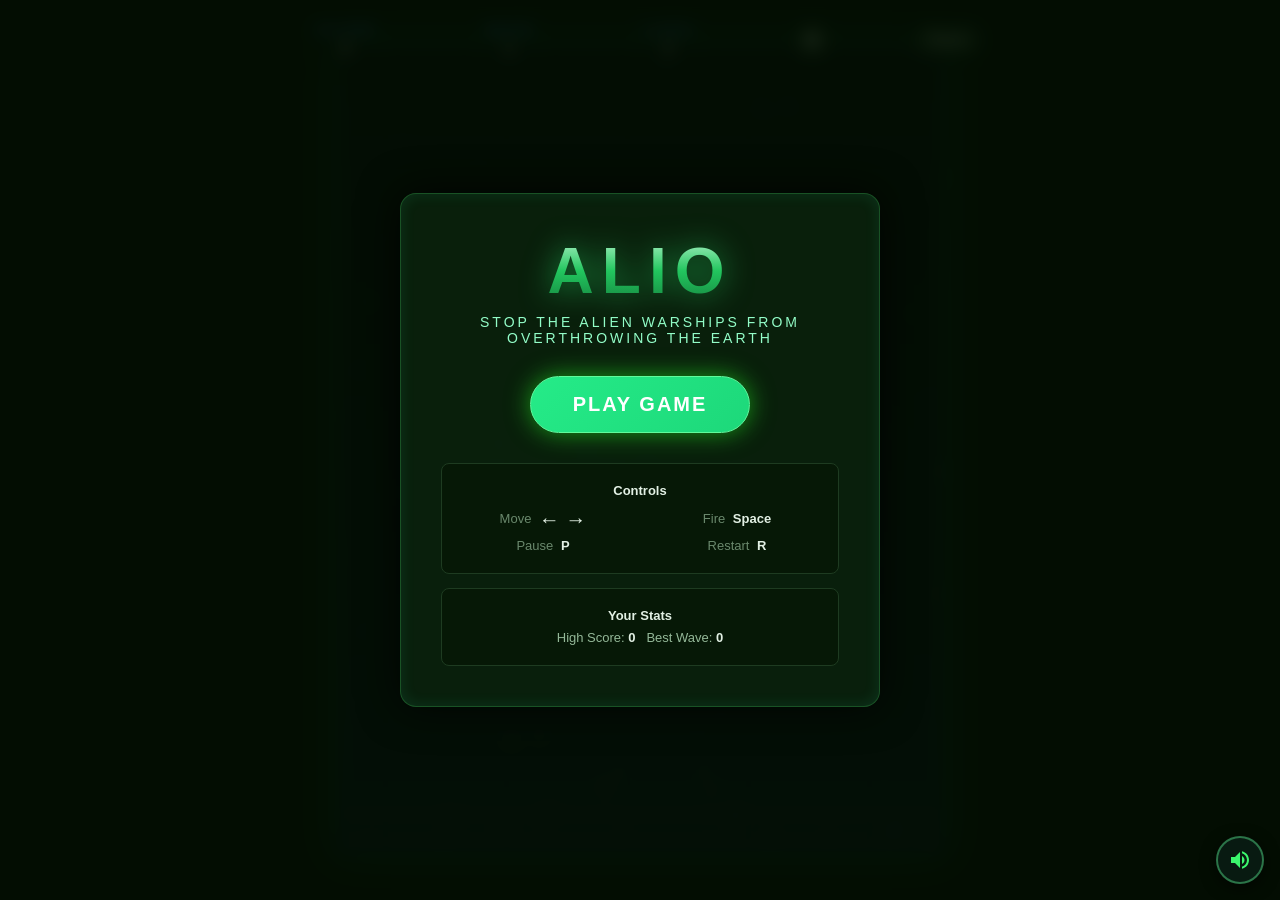
==== commit 8cfd0151: "Add files via upload" ====
--- a/index.html
+++ b/index.html
@@ -69,12 +69,27 @@
 </div>
 </div>
 </div>
+
 <div id="win-overlay" class="overlay-screen hidden">
-<div class="menu-box">
-<div class="subtitle">Earth is safe! Congratulations!</div>
-<h1 class="title" style="font-size: 40px;">YOU WIN!</h1>
-<button id="win-restart-btn" class="play-btn">Play Again</button>
-</div>
+  <div class="menu-box">
+    <div class="subtitle">Earth is safe! Congratulations!</div>
+    <h1 class="title" style="font-size: 40px;">YOU WIN!</h1>
+    
+    <!-- Your Stats added from starting screen -->
+    <div id="win-stats-box" class="controls-card" style="margin-top:14px; margin-bottom:18px;">
+      <b>Your Stats</b><br>
+      High Score: <b id="win-stat-high">0</b> &nbsp; Best Wave: <b id="win-stat-bestwave">0</b>
+    </div>
+<br>
+    <button id="win-restart-btn" class="play-btn2">Play Again</button>
+
+    <br><br>
+    <!-- Credits Footer -->
+    <div class="win-credits" style="margin-top: 24px; display: flex; flex-direction: column; align-items: center; gap: 6px;">
+      <img src="assets/img/LazyCatLogo.png" alt="Lazy Cat Logo" style="max-width: 120px; height: auto;" />
+      <span style="font-size: 11px; color: #7f9f8c; letter-spacing: 0.5px;">Copyright © 2026 Lazy Cat Studios</span>
+    </div>
+  </div>
 </div>
 <div id="unlock-overlay" class="overlay-screen hidden">
 <div class="menu-box">
--- a/style.css
+++ b/style.css
@@ -39,13 +39,14 @@
 touch-action: auto;
 }
 /* Buttons */
-.play-btn, .m-btn, .hud-btn {
+.play-btn, .play-btn2, .m-btn, .hud-btn {
 -webkit-tap-highlight-color: transparent;
 -webkit-user-select: none;
 user-select: none;
 touch-action: manipulation;
 -webkit-touch-callout: none;
 }
+
 /* Touch adaptations */
 html.is-touch .controls-card { display: none !important; }
 html.is-touch .controls-card-mobile { display: block !important; }
@@ -142,6 +143,33 @@
 .play-btn:active {
 transform: scale(0.98);
 }
+
+.play-btn2 {
+padding: 16px 42px;
+font-size: 20px;
+font-weight: 800;
+letter-spacing: 2px;
+color: #1dd87a;
+background: linear-gradient(135deg, #25eb885b 0%, #1dd87a00 100%);
+border: 1px solid #60fa9b;
+border-radius: 30px;
+cursor: pointer;
+box-shadow: 0 0 25px rgba(37, 235, 37, 0.6);
+transition: transform 0.15s ease, box-shadow 0.15s ease, background 0.15s ease;
+text-transform: uppercase;
+}
+.play-btn2:hover {
+transform: scale(1.06);
+color: #ffffff;
+background: linear-gradient(135deg, #3bf66d 0%, #1dd81d 100%);
+box-shadow: 0 0 35px rgba(59, 246, 134, 0.9);
+}
+.play-btn2:active {
+transform: scale(0.98);
+}
+
+
+
 .controls-card {
 margin-top: 30px;
 padding: 16px;
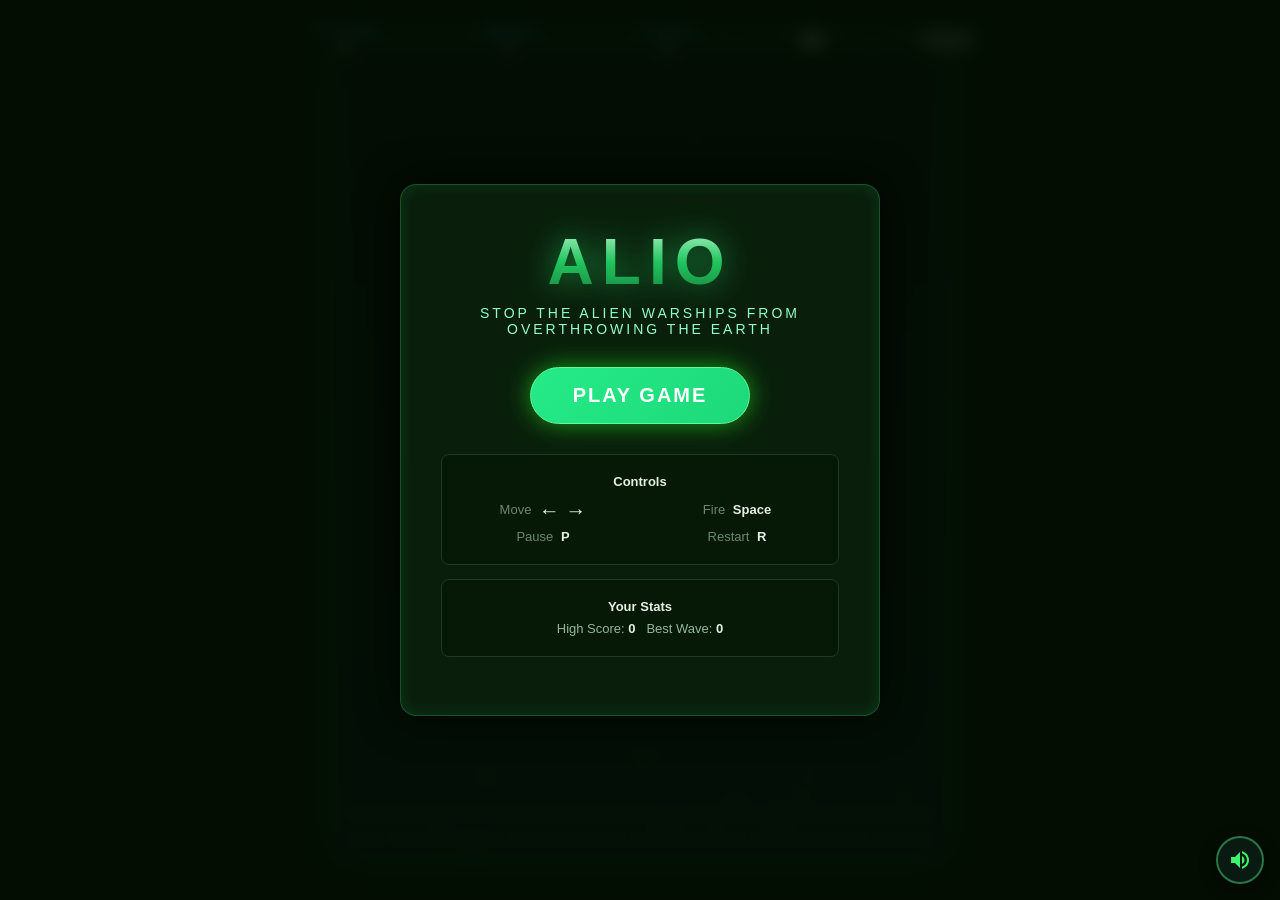
==== commit f6c430f8: "Add files via upload" ====
--- a/index.html
+++ b/index.html
@@ -67,12 +67,16 @@
 <b>Your Stats</b><br>
 High Score: <b id="stat-high">0</b> &nbsp; Best Wave: <b id="stat-bestwave">0</b>
 </div>
+
+<br>
+
+
 </div>
 </div>
 
 <div id="win-overlay" class="overlay-screen hidden">
   <div class="menu-box">
-    <div class="subtitle">Earth is safe! Congratulations!</div>
+    <div class="subtitle">The Earth is safe!<br>Congratulations!</div>
     <h1 class="title" style="font-size: 40px;">YOU WIN!</h1>
     
     <!-- Your Stats added from starting screen -->
@@ -80,17 +84,18 @@
       <b>Your Stats</b><br>
       High Score: <b id="win-stat-high">0</b> &nbsp; Best Wave: <b id="win-stat-bestwave">0</b>
     </div>
-<br>
-    <button id="win-restart-btn" class="play-btn2">Play Again</button>
+<br><br>
+    <button id="win-restart-btn" class="play-btn2" style="padding-top:20px;">Play Again</button>
 
     <br><br>
     <!-- Credits Footer -->
     <div class="win-credits" style="margin-top: 24px; display: flex; flex-direction: column; align-items: center; gap: 6px;">
-      <img src="assets/img/LazyCatLogo.png" alt="Lazy Cat Logo" style="max-width: 120px; height: auto;" />
+      <img src="assets/img/LazyCatLogo.png" alt="Lazy Cat Logo" style="max-width: 120px; height: auto;" /><br><br>
       <span style="font-size: 11px; color: #7f9f8c; letter-spacing: 0.5px;">Copyright © 2026 Lazy Cat Studios</span>
     </div>
   </div>
 </div>
+
 <div id="unlock-overlay" class="overlay-screen hidden">
 <div class="menu-box">
 <h1 class="title">LASER ROD</h1>
@@ -120,10 +125,16 @@
 <label style="font-weight:600; color:#cbd5e1; white-space:nowrap;">Music</label>
 <input id="setting-music-range" type="range" min="0" max="100" value="50" style="width:80%; accent-color: rgb(7, 148, 7);" />
 </div>
-<br />
+<br /><br>
+
+<div class="settings-actions" style="display:flex; gap:10px; justify-content:center;"><button id="settings-close-btn" class="play-btn" style="text-transform: none; width: 60%; font-size: 1rem;">Back to Game</button></div>
+
+<br><br>
+
 <div class="settings-actions" style="display:flex; gap:10px; justify-content:center;">
-<button id="settings-restart-btn" class="play-btn" style="text-transform: none; font-size: 1rem">Restart</button></div><br>
-<button id="settings-close-btn" class="play-btn" style="text-transform: none; font-size: 1rem;">Back to Game</button>
+<button id="settings-restart-btn" class="play-btn2" style="text-transform: none; width: 60%; font-size: 1rem">Restart</button></div>
+
+
 </div>
 </div>
 </div>
--- a/style.css
+++ b/style.css
@@ -391,7 +391,7 @@
 background: #f8fafc;
 border: 3px solid rgba(59, 246, 159, 0.9);
 box-shadow: 0 0 0 4px rgba(59, 246, 109, 0.2), 0 4px 12px rgba(0,0,0,0.35);
-margin-top: 12px;
+margin-top: 0px;
 cursor: pointer;
 }
 #mobile-controller input[type=range]::-moz-range-thumb {
@@ -409,10 +409,10 @@
 background: linear-gradient(90deg,#1f4228,#0f2a18);
 }
 #mobile-controller .fire-btn {
-width: 72px;
+width: 62px;
 aspect-ratio: 1 / 1;
 height: auto;
-min-height: 72px;
+min-height: 62px;
 border-radius: 50%;
 padding: 0;
 box-sizing: border-box;
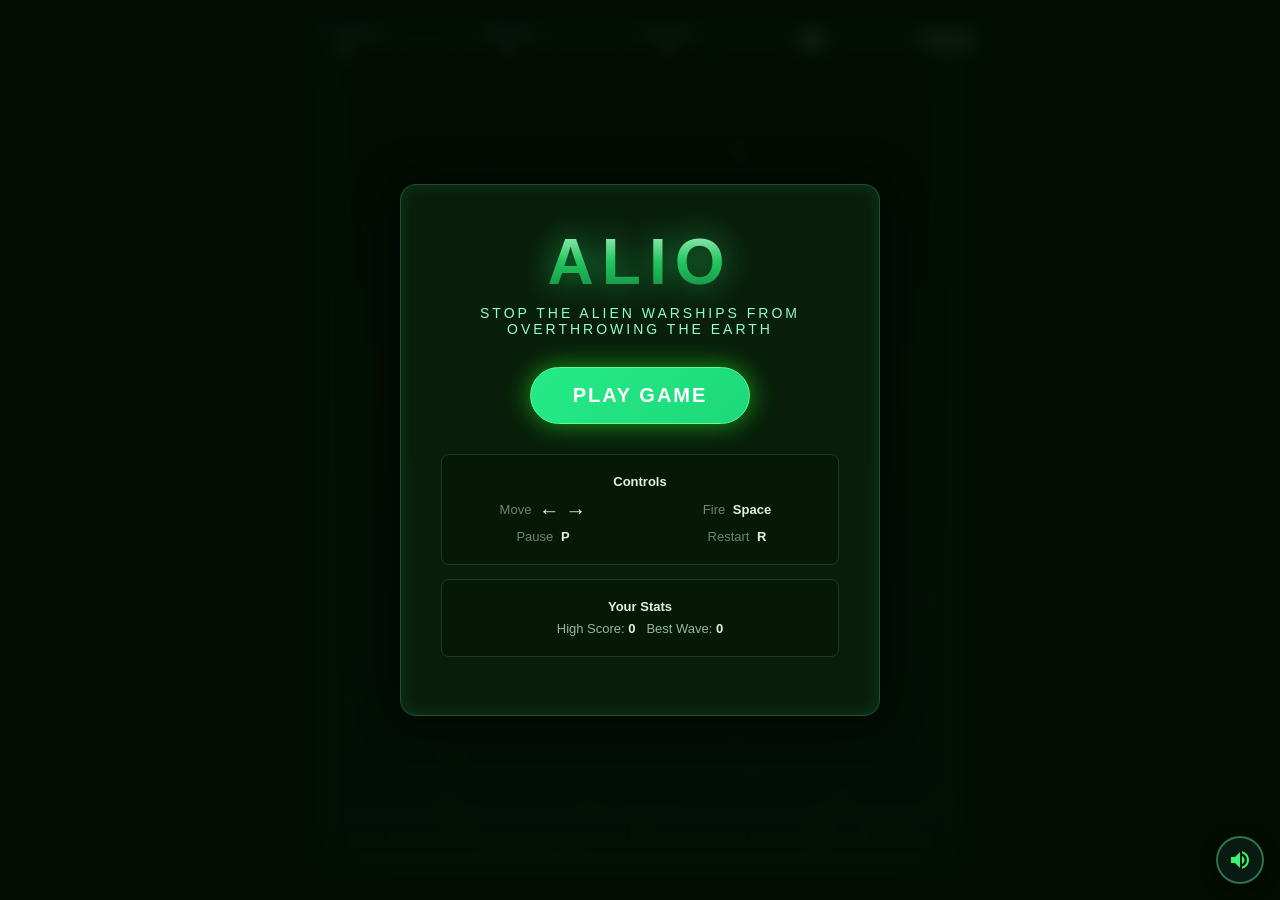
==== commit 9c2a308a: "Add files via upload" ====
--- a/index.html
+++ b/index.html
@@ -84,7 +84,7 @@
       <b>Your Stats</b><br>
       High Score: <b id="win-stat-high">0</b> &nbsp; Best Wave: <b id="win-stat-bestwave">0</b>
     </div>
-<br><br>
+<br><br><br><br>
     <button id="win-restart-btn" class="play-btn2" style="padding-top:20px;">Play Again</button>
 
     <br><br>
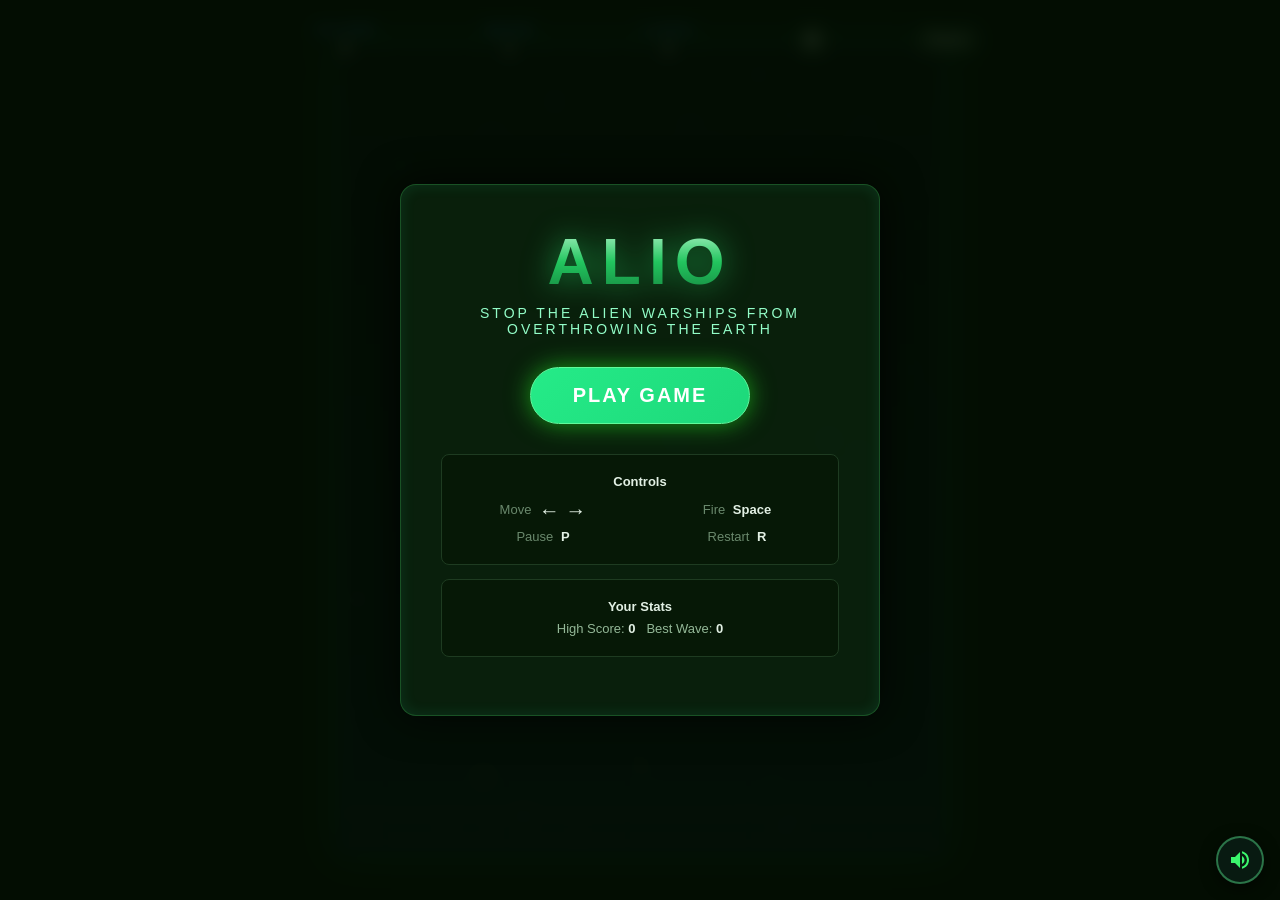
==== commit adf8e3dc: "Add files via upload" ====
--- a/index.html
+++ b/index.html
@@ -112,7 +112,7 @@
 </div>
 <!-- Settings overlay -->
 <div id="settings-overlay" style="padding: 10px 0;" class="overlay-screen hidden">
-<div class="menu-box">
+<div class="menu-box"><br>
 <h2 style="margin-bottom:8px;">Settings</h2>
 <div style="color:#cbe1d9; font-size:14px; text-align:left; margin-bottom:12px;">
 </div>
@@ -125,15 +125,14 @@
 <label style="font-weight:600; color:#cbd5e1; white-space:nowrap;">Music</label>
 <input id="setting-music-range" type="range" min="0" max="100" value="50" style="width:80%; accent-color: rgb(7, 148, 7);" />
 </div>
-<br /><br>
+<br /><br><br>
 
 <div class="settings-actions" style="display:flex; gap:10px; justify-content:center;"><button id="settings-close-btn" class="play-btn" style="text-transform: none; width: 60%; font-size: 1rem;">Back to Game</button></div>
 
 <br><br>
-
 <div class="settings-actions" style="display:flex; gap:10px; justify-content:center;">
 <button id="settings-restart-btn" class="play-btn2" style="text-transform: none; width: 60%; font-size: 1rem">Restart</button></div>
-
+<br><br>
 
 </div>
 </div>
--- a/style.css
+++ b/style.css
@@ -377,7 +377,7 @@
 border-radius: 18px;
 background: linear-gradient(90deg,#1f422f87,#0f2a1d);
 box-shadow: inset 0 0 0 1px rgba(148, 184, 165, 0.2);
-touch-action: pan-y;
+touch-action: none; /* updated for iphone */
 pointer-events: auto;
 padding: 0 8px;
 margin: 0;
@@ -440,8 +440,8 @@
 
 @media (max-width: 640px) {
 .overlay-screen .menu-box { width: 92% !important; padding: 12px !important; }
-.overlay-screen .menu-box .settings-actions { flex-direction: column; gap:8px; align-items: stretch; }
-.overlay-screen .menu-box .settings-actions .play-btn { width: 100%; padding: 10px 12px; font-size: 16px; }
+.overlay-screen .menu-box .settings-actions { flex-direction: column; gap:8px; align-items: center; }
+.overlay-screen .menu-box .settings-actions .play-btn { width: 100%; padding: 15px 12px; font-size: 16px;}
 .overlay-screen .menu-box .menu-row { flex-direction: column; align-items: stretch; gap:8px; }
 .overlay-screen .menu-box label { width: 100%; }
 }
